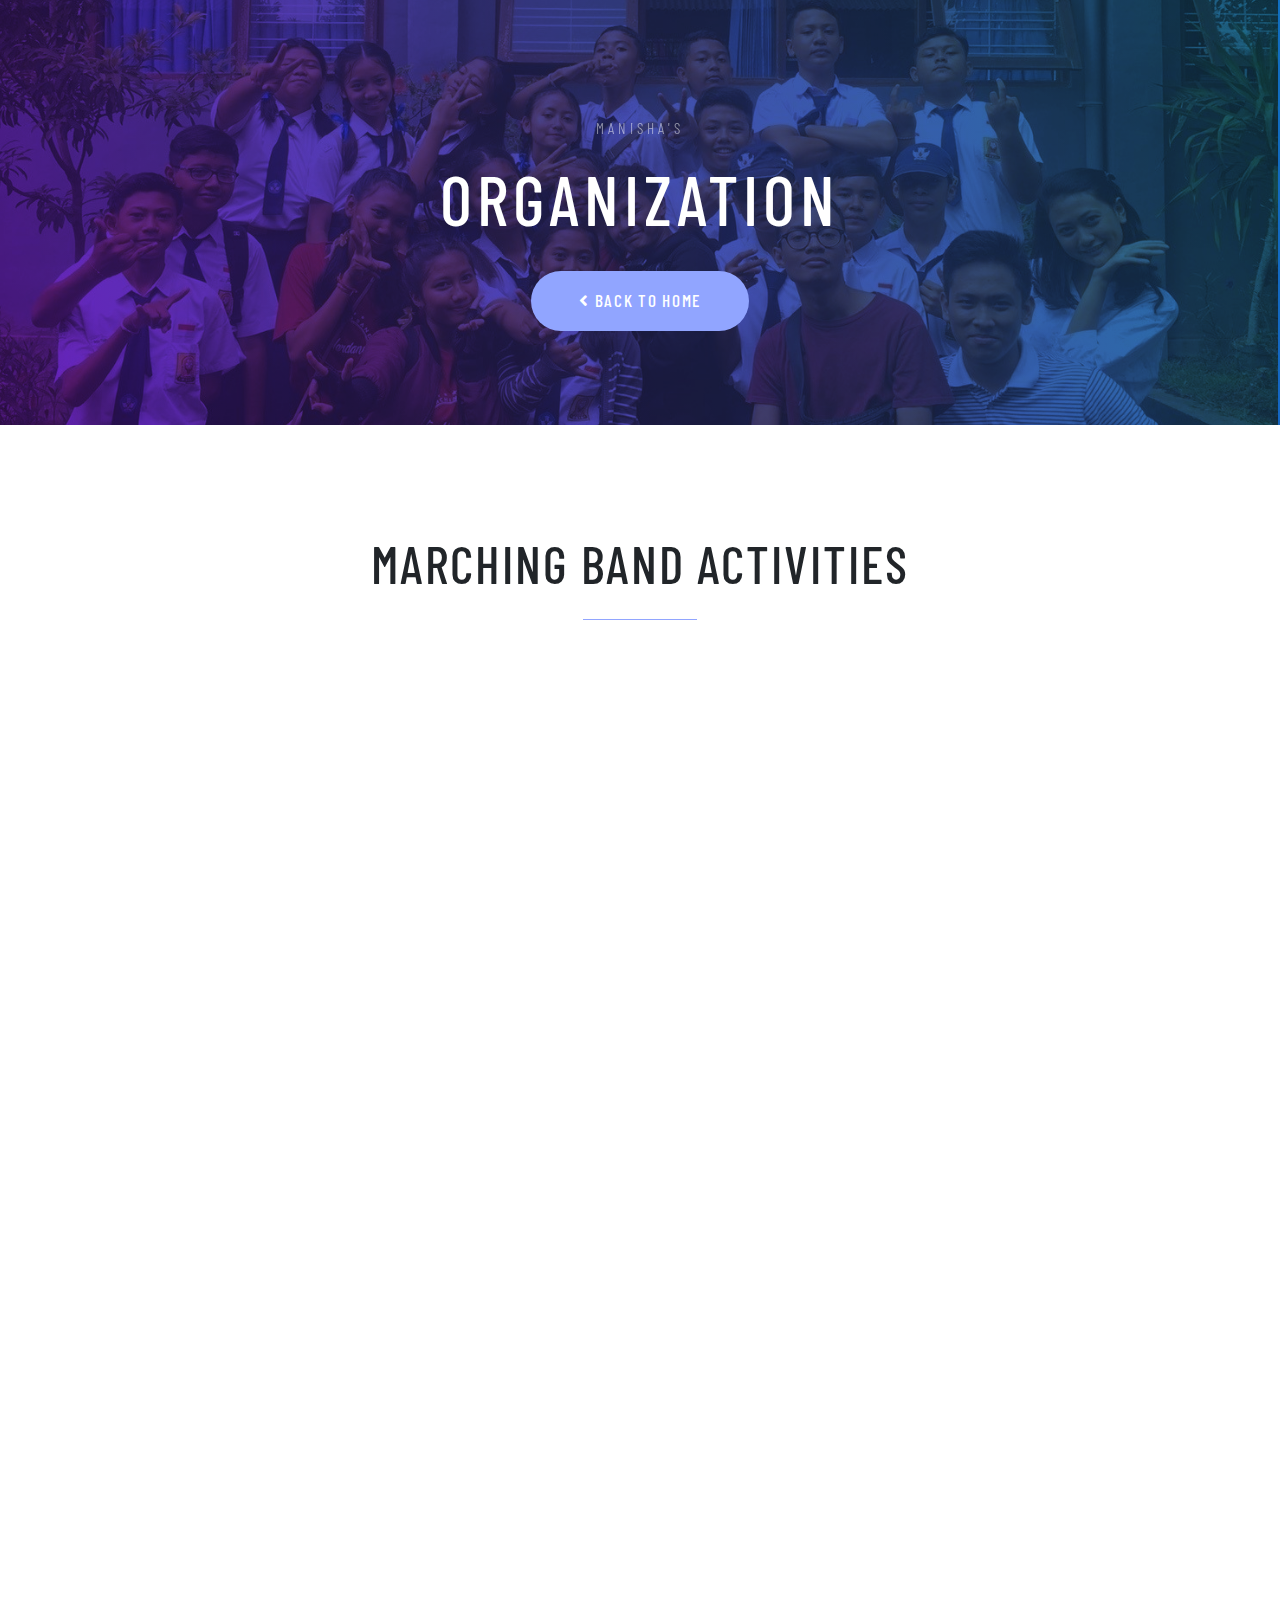
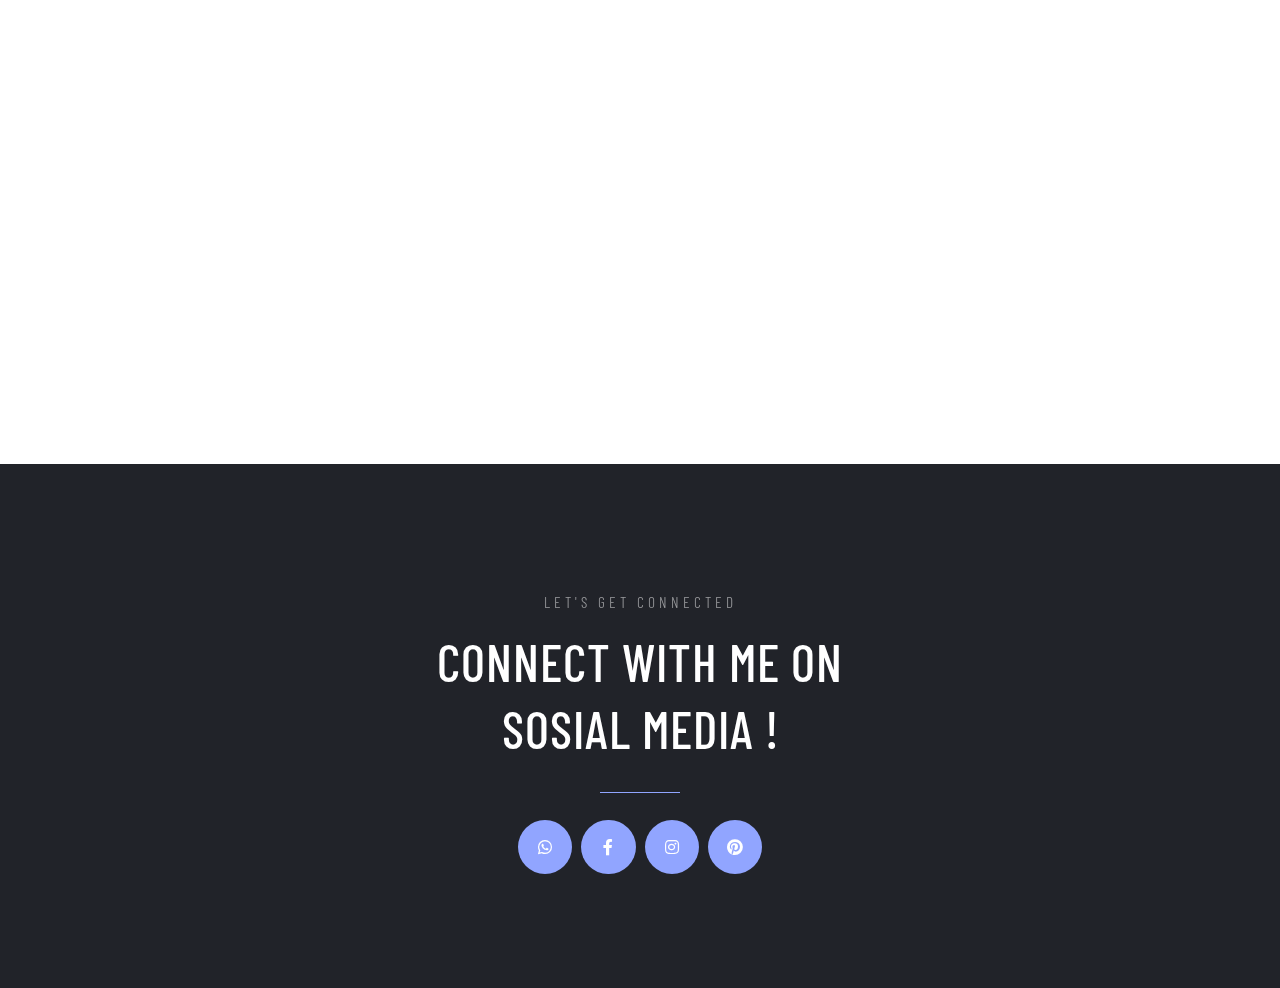
==== my-organization/index.html @ 82856ee8 "website" ====
<!DOCTYPE html>
<html lang="en-US">
<head>
	<meta charset="UTF-8">
			<title>My Organization &#8211; MC Website</title>
		<meta name="viewport" content="width=device-width, initial-scale=1">
<meta name="robots" content="max-image-preview:large">
<title>My Organization &#8211; MC Website</title>
<link rel="alternate" type="application/rss+xml" title="MC Website &raquo; Feed" href="https://ichamanisha.github.io/website/feed/">
<link rel="alternate" type="application/rss+xml" title="MC Website &raquo; Comments Feed" href="https://ichamanisha.github.io/website/comments/feed/">
<script>
window._wpemojiSettings = {"baseUrl":"https:\/\/s.w.org\/images\/core\/emoji\/14.0.0\/72x72\/","ext":".png","svgUrl":"https:\/\/s.w.org\/images\/core\/emoji\/14.0.0\/svg\/","svgExt":".svg","source":{"concatemoji":"https:\/\/ichamanisha.github.io\/website\/wp-includes\/js\/wp-emoji-release.min.js?ver=6.1.1"}};
/*! This file is auto-generated */
!function(e,a,t){var n,r,o,i=a.createElement("canvas"),p=i.getContext&&i.getContext("2d");function s(e,t){var a=String.fromCharCode,e=(p.clearRect(0,0,i.width,i.height),p.fillText(a.apply(this,e),0,0),i.toDataURL());return p.clearRect(0,0,i.width,i.height),p.fillText(a.apply(this,t),0,0),e===i.toDataURL()}function c(e){var t=a.createElement("script");t.src=e,t.defer=t.type="text/javascript",a.getElementsByTagName("head")[0].appendChild(t)}for(o=Array("flag","emoji"),t.supports={everything:!0,everythingExceptFlag:!0},r=0;r<o.length;r++)t.supports[o[r]]=function(e){if(p&&p.fillText)switch(p.textBaseline="top",p.font="600 32px Arial",e){case"flag":return s([127987,65039,8205,9895,65039],[127987,65039,8203,9895,65039])?!1:!s([55356,56826,55356,56819],[55356,56826,8203,55356,56819])&&!s([55356,57332,56128,56423,56128,56418,56128,56421,56128,56430,56128,56423,56128,56447],[55356,57332,8203,56128,56423,8203,56128,56418,8203,56128,56421,8203,56128,56430,8203,56128,56423,8203,56128,56447]);case"emoji":return!s([129777,127995,8205,129778,127999],[129777,127995,8203,129778,127999])}return!1}(o[r]),t.supports.everything=t.supports.everything&&t.supports[o[r]],"flag"!==o[r]&&(t.supports.everythingExceptFlag=t.supports.everythingExceptFlag&&t.supports[o[r]]);t.supports.everythingExceptFlag=t.supports.everythingExceptFlag&&!t.supports.flag,t.DOMReady=!1,t.readyCallback=function(){t.DOMReady=!0},t.supports.everything||(n=function(){t.readyCallback()},a.addEventListener?(a.addEventListener("DOMContentLoaded",n,!1),e.addEventListener("load",n,!1)):(e.attachEvent("onload",n),a.attachEvent("onreadystatechange",function(){"complete"===a.readyState&&t.readyCallback()})),(e=t.source||{}).concatemoji?c(e.concatemoji):e.wpemoji&&e.twemoji&&(c(e.twemoji),c(e.wpemoji)))}(window,document,window._wpemojiSettings);
</script>
<style>img.wp-smiley,
img.emoji {
	display: inline !important;
	border: none !important;
	box-shadow: none !important;
	height: 1em !important;
	width: 1em !important;
	margin: 0 0.07em !important;
	vertical-align: -0.1em !important;
	background: none !important;
	padding: 0 !important;
}</style>
	<style id="wp-block-library-inline-css">:root{--wp-admin-theme-color:#007cba;--wp-admin-theme-color--rgb:0,124,186;--wp-admin-theme-color-darker-10:#006ba1;--wp-admin-theme-color-darker-10--rgb:0,107,161;--wp-admin-theme-color-darker-20:#005a87;--wp-admin-theme-color-darker-20--rgb:0,90,135;--wp-admin-border-width-focus:2px}@media (-webkit-min-device-pixel-ratio:2),(min-resolution:192dpi){:root{--wp-admin-border-width-focus:1.5px}}.wp-element-button{cursor:pointer}:root{--wp--preset--font-size--normal:16px;--wp--preset--font-size--huge:42px}:root .has-very-light-gray-background-color{background-color:#eee}:root .has-very-dark-gray-background-color{background-color:#313131}:root .has-very-light-gray-color{color:#eee}:root .has-very-dark-gray-color{color:#313131}:root .has-vivid-green-cyan-to-vivid-cyan-blue-gradient-background{background:linear-gradient(135deg,#00d084,#0693e3)}:root .has-purple-crush-gradient-background{background:linear-gradient(135deg,#34e2e4,#4721fb 50%,#ab1dfe)}:root .has-hazy-dawn-gradient-background{background:linear-gradient(135deg,#faaca8,#dad0ec)}:root .has-subdued-olive-gradient-background{background:linear-gradient(135deg,#fafae1,#67a671)}:root .has-atomic-cream-gradient-background{background:linear-gradient(135deg,#fdd79a,#004a59)}:root .has-nightshade-gradient-background{background:linear-gradient(135deg,#330968,#31cdcf)}:root .has-midnight-gradient-background{background:linear-gradient(135deg,#020381,#2874fc)}.has-regular-font-size{font-size:1em}.has-larger-font-size{font-size:2.625em}.has-normal-font-size{font-size:var(--wp--preset--font-size--normal)}.has-huge-font-size{font-size:var(--wp--preset--font-size--huge)}.has-text-align-center{text-align:center}.has-text-align-left{text-align:left}.has-text-align-right{text-align:right}#end-resizable-editor-section{display:none}.aligncenter{clear:both}.items-justified-left{justify-content:flex-start}.items-justified-center{justify-content:center}.items-justified-right{justify-content:flex-end}.items-justified-space-between{justify-content:space-between}.screen-reader-text{border:0;clip:rect(1px,1px,1px,1px);clip-path:inset(50%);height:1px;margin:-1px;overflow:hidden;padding:0;position:absolute;width:1px;word-wrap:normal!important}.screen-reader-text:focus{background-color:#ddd;clip:auto!important;clip-path:none;color:#444;display:block;font-size:1em;height:auto;left:5px;line-height:normal;padding:15px 23px 14px;text-decoration:none;top:5px;width:auto;z-index:100000}html :where(.has-border-color){border-style:solid}html :where([style*=border-top-color]){border-top-style:solid}html :where([style*=border-right-color]){border-right-style:solid}html :where([style*=border-bottom-color]){border-bottom-style:solid}html :where([style*=border-left-color]){border-left-style:solid}html :where([style*=border-width]){border-style:solid}html :where([style*=border-top-width]){border-top-style:solid}html :where([style*=border-right-width]){border-right-style:solid}html :where([style*=border-bottom-width]){border-bottom-style:solid}html :where([style*=border-left-width]){border-left-style:solid}html :where(img[class*=wp-image-]){height:auto;max-width:100%}figure{margin:0 0 1em}</style>
<style id="global-styles-inline-css">body{--wp--preset--color--black: #000000;--wp--preset--color--cyan-bluish-gray: #abb8c3;--wp--preset--color--white: #ffffff;--wp--preset--color--pale-pink: #f78da7;--wp--preset--color--vivid-red: #cf2e2e;--wp--preset--color--luminous-vivid-orange: #ff6900;--wp--preset--color--luminous-vivid-amber: #fcb900;--wp--preset--color--light-green-cyan: #7bdcb5;--wp--preset--color--vivid-green-cyan: #00d084;--wp--preset--color--pale-cyan-blue: #8ed1fc;--wp--preset--color--vivid-cyan-blue: #0693e3;--wp--preset--color--vivid-purple: #9b51e0;--wp--preset--color--base: #ffffff;--wp--preset--color--contrast: #000000;--wp--preset--color--primary: #9DFF20;--wp--preset--color--secondary: #345C00;--wp--preset--color--tertiary: #F6F6F6;--wp--preset--gradient--vivid-cyan-blue-to-vivid-purple: linear-gradient(135deg,rgba(6,147,227,1) 0%,rgb(155,81,224) 100%);--wp--preset--gradient--light-green-cyan-to-vivid-green-cyan: linear-gradient(135deg,rgb(122,220,180) 0%,rgb(0,208,130) 100%);--wp--preset--gradient--luminous-vivid-amber-to-luminous-vivid-orange: linear-gradient(135deg,rgba(252,185,0,1) 0%,rgba(255,105,0,1) 100%);--wp--preset--gradient--luminous-vivid-orange-to-vivid-red: linear-gradient(135deg,rgba(255,105,0,1) 0%,rgb(207,46,46) 100%);--wp--preset--gradient--very-light-gray-to-cyan-bluish-gray: linear-gradient(135deg,rgb(238,238,238) 0%,rgb(169,184,195) 100%);--wp--preset--gradient--cool-to-warm-spectrum: linear-gradient(135deg,rgb(74,234,220) 0%,rgb(151,120,209) 20%,rgb(207,42,186) 40%,rgb(238,44,130) 60%,rgb(251,105,98) 80%,rgb(254,248,76) 100%);--wp--preset--gradient--blush-light-purple: linear-gradient(135deg,rgb(255,206,236) 0%,rgb(152,150,240) 100%);--wp--preset--gradient--blush-bordeaux: linear-gradient(135deg,rgb(254,205,165) 0%,rgb(254,45,45) 50%,rgb(107,0,62) 100%);--wp--preset--gradient--luminous-dusk: linear-gradient(135deg,rgb(255,203,112) 0%,rgb(199,81,192) 50%,rgb(65,88,208) 100%);--wp--preset--gradient--pale-ocean: linear-gradient(135deg,rgb(255,245,203) 0%,rgb(182,227,212) 50%,rgb(51,167,181) 100%);--wp--preset--gradient--electric-grass: linear-gradient(135deg,rgb(202,248,128) 0%,rgb(113,206,126) 100%);--wp--preset--gradient--midnight: linear-gradient(135deg,rgb(2,3,129) 0%,rgb(40,116,252) 100%);--wp--preset--duotone--dark-grayscale: url('#wp-duotone-dark-grayscale');--wp--preset--duotone--grayscale: url('#wp-duotone-grayscale');--wp--preset--duotone--purple-yellow: url('#wp-duotone-purple-yellow');--wp--preset--duotone--blue-red: url('#wp-duotone-blue-red');--wp--preset--duotone--midnight: url('#wp-duotone-midnight');--wp--preset--duotone--magenta-yellow: url('#wp-duotone-magenta-yellow');--wp--preset--duotone--purple-green: url('#wp-duotone-purple-green');--wp--preset--duotone--blue-orange: url('#wp-duotone-blue-orange');--wp--preset--font-size--small: clamp(0.875rem, 0.875rem + ((1vw - 0.48rem) * 0.24), 1rem);--wp--preset--font-size--medium: clamp(1rem, 1rem + ((1vw - 0.48rem) * 0.24), 1.125rem);--wp--preset--font-size--large: clamp(1.75rem, 1.75rem + ((1vw - 0.48rem) * 0.24), 1.875rem);--wp--preset--font-size--x-large: 2.25rem;--wp--preset--font-size--xx-large: clamp(4rem, 4rem + ((1vw - 0.48rem) * 11.538), 10rem);--wp--preset--font-family--dm-sans: "DM Sans", sans-serif;--wp--preset--font-family--ibm-plex-mono: 'IBM Plex Mono', monospace;--wp--preset--font-family--inter: "Inter", sans-serif;--wp--preset--font-family--system-font: -apple-system,BlinkMacSystemFont,"Segoe UI",Roboto,Oxygen-Sans,Ubuntu,Cantarell,"Helvetica Neue",sans-serif;--wp--preset--font-family--source-serif-pro: "Source Serif Pro", serif;--wp--preset--spacing--30: clamp(1.5rem, 5vw, 2rem);--wp--preset--spacing--40: clamp(1.8rem, 1.8rem + ((1vw - 0.48rem) * 2.885), 3rem);--wp--preset--spacing--50: clamp(2.5rem, 8vw, 4.5rem);--wp--preset--spacing--60: clamp(3.75rem, 10vw, 7rem);--wp--preset--spacing--70: clamp(5rem, 5.25rem + ((1vw - 0.48rem) * 9.096), 8rem);--wp--preset--spacing--80: clamp(7rem, 14vw, 11rem);}body { margin: 0;--wp--style--global--content-size: 650px;--wp--style--global--wide-size: 1200px; }.wp-site-blocks { padding-top: var(--wp--style--root--padding-top); padding-bottom: var(--wp--style--root--padding-bottom); }.has-global-padding { padding-right: var(--wp--style--root--padding-right); padding-left: var(--wp--style--root--padding-left); }.has-global-padding :where(.has-global-padding) { padding-right: 0; padding-left: 0; }.has-global-padding > .alignfull { margin-right: calc(var(--wp--style--root--padding-right) * -1); margin-left: calc(var(--wp--style--root--padding-left) * -1); }.has-global-padding :where(.has-global-padding) > .alignfull { margin-right: 0; margin-left: 0; }.has-global-padding > .alignfull:where(:not(.has-global-padding)) > :where([class*="wp-block-"]:not(.alignfull):not([class*="__"]),p,h1,h2,h3,h4,h5,h6,ul,ol) { padding-right: var(--wp--style--root--padding-right); padding-left: var(--wp--style--root--padding-left); }.has-global-padding :where(.has-global-padding) > .alignfull:where(:not(.has-global-padding)) > :where([class*="wp-block-"]:not(.alignfull):not([class*="__"]),p,h1,h2,h3,h4,h5,h6,ul,ol) { padding-right: 0; padding-left: 0; }.wp-site-blocks > .alignleft { float: left; margin-right: 2em; }.wp-site-blocks > .alignright { float: right; margin-left: 2em; }.wp-site-blocks > .aligncenter { justify-content: center; margin-left: auto; margin-right: auto; }.wp-site-blocks > * { margin-block-start: 0; margin-block-end: 0; }.wp-site-blocks > * + * { margin-block-start: 1.5rem; }body { --wp--style--block-gap: 1.5rem; }body .is-layout-flow > *{margin-block-start: 0;margin-block-end: 0;}body .is-layout-flow > * + *{margin-block-start: 1.5rem;margin-block-end: 0;}body .is-layout-constrained > *{margin-block-start: 0;margin-block-end: 0;}body .is-layout-constrained > * + *{margin-block-start: 1.5rem;margin-block-end: 0;}body .is-layout-flex{gap: 1.5rem;}body .is-layout-flow > .alignleft{float: left;margin-inline-start: 0;margin-inline-end: 2em;}body .is-layout-flow > .alignright{float: right;margin-inline-start: 2em;margin-inline-end: 0;}body .is-layout-flow > .aligncenter{margin-left: auto !important;margin-right: auto !important;}body .is-layout-constrained > .alignleft{float: left;margin-inline-start: 0;margin-inline-end: 2em;}body .is-layout-constrained > .alignright{float: right;margin-inline-start: 2em;margin-inline-end: 0;}body .is-layout-constrained > .aligncenter{margin-left: auto !important;margin-right: auto !important;}body .is-layout-constrained > :where(:not(.alignleft):not(.alignright):not(.alignfull)){max-width: var(--wp--style--global--content-size);margin-left: auto !important;margin-right: auto !important;}body .is-layout-constrained > .alignwide{max-width: var(--wp--style--global--wide-size);}body .is-layout-flex{display: flex;}body .is-layout-flex{flex-wrap: wrap;align-items: center;}body .is-layout-flex > *{margin: 0;}body{background-color: var(--wp--preset--color--base);color: var(--wp--preset--color--contrast);font-family: var(--wp--preset--font-family--system-font);font-size: var(--wp--preset--font-size--medium);line-height: 1.6;--wp--style--root--padding-top: var(--wp--preset--spacing--40);--wp--style--root--padding-right: var(--wp--preset--spacing--30);--wp--style--root--padding-bottom: var(--wp--preset--spacing--40);--wp--style--root--padding-left: var(--wp--preset--spacing--30);}a:where(:not(.wp-element-button)){color: var(--wp--preset--color--contrast);text-decoration: underline;}a:where(:not(.wp-element-button)):hover{text-decoration: none;}a:where(:not(.wp-element-button)):focus{text-decoration: underline dashed;}a:where(:not(.wp-element-button)):active{color: var(--wp--preset--color--secondary);text-decoration: none;}h1, h2, h3, h4, h5, h6{font-weight: 400;line-height: 1.4;}h1{font-size: clamp(2.719rem, 2.719rem + ((1vw - 0.48rem) * 1.742), 3.625rem);line-height: 1.2;}h2{font-size: clamp(2.625rem, calc(2.625rem + ((1vw - 0.48rem) * 8.4135)), 3.25rem);line-height: 1.2;}h3{font-size: var(--wp--preset--font-size--x-large);}h4{font-size: var(--wp--preset--font-size--large);}h5{font-size: var(--wp--preset--font-size--medium);font-weight: 700;text-transform: uppercase;}h6{font-size: var(--wp--preset--font-size--medium);text-transform: uppercase;}.wp-element-button, .wp-block-button__link{background-color: var(--wp--preset--color--primary);border-radius: 0;border-width: 0;color: var(--wp--preset--color--contrast);font-family: inherit;font-size: inherit;line-height: inherit;padding: calc(0.667em + 2px) calc(1.333em + 2px);text-decoration: none;}.wp-element-button:visited, .wp-block-button__link:visited{color: var(--wp--preset--color--contrast);}.wp-element-button:hover, .wp-block-button__link:hover{background-color: var(--wp--preset--color--contrast);color: var(--wp--preset--color--base);}.wp-element-button:focus, .wp-block-button__link:focus{background-color: var(--wp--preset--color--contrast);color: var(--wp--preset--color--base);}.wp-element-button:active, .wp-block-button__link:active{background-color: var(--wp--preset--color--secondary);color: var(--wp--preset--color--base);}.has-black-color{color: var(--wp--preset--color--black) !important;}.has-cyan-bluish-gray-color{color: var(--wp--preset--color--cyan-bluish-gray) !important;}.has-white-color{color: var(--wp--preset--color--white) !important;}.has-pale-pink-color{color: var(--wp--preset--color--pale-pink) !important;}.has-vivid-red-color{color: var(--wp--preset--color--vivid-red) !important;}.has-luminous-vivid-orange-color{color: var(--wp--preset--color--luminous-vivid-orange) !important;}.has-luminous-vivid-amber-color{color: var(--wp--preset--color--luminous-vivid-amber) !important;}.has-light-green-cyan-color{color: var(--wp--preset--color--light-green-cyan) !important;}.has-vivid-green-cyan-color{color: var(--wp--preset--color--vivid-green-cyan) !important;}.has-pale-cyan-blue-color{color: var(--wp--preset--color--pale-cyan-blue) !important;}.has-vivid-cyan-blue-color{color: var(--wp--preset--color--vivid-cyan-blue) !important;}.has-vivid-purple-color{color: var(--wp--preset--color--vivid-purple) !important;}.has-base-color{color: var(--wp--preset--color--base) !important;}.has-contrast-color{color: var(--wp--preset--color--contrast) !important;}.has-primary-color{color: var(--wp--preset--color--primary) !important;}.has-secondary-color{color: var(--wp--preset--color--secondary) !important;}.has-tertiary-color{color: var(--wp--preset--color--tertiary) !important;}.has-black-background-color{background-color: var(--wp--preset--color--black) !important;}.has-cyan-bluish-gray-background-color{background-color: var(--wp--preset--color--cyan-bluish-gray) !important;}.has-white-background-color{background-color: var(--wp--preset--color--white) !important;}.has-pale-pink-background-color{background-color: var(--wp--preset--color--pale-pink) !important;}.has-vivid-red-background-color{background-color: var(--wp--preset--color--vivid-red) !important;}.has-luminous-vivid-orange-background-color{background-color: var(--wp--preset--color--luminous-vivid-orange) !important;}.has-luminous-vivid-amber-background-color{background-color: var(--wp--preset--color--luminous-vivid-amber) !important;}.has-light-green-cyan-background-color{background-color: var(--wp--preset--color--light-green-cyan) !important;}.has-vivid-green-cyan-background-color{background-color: var(--wp--preset--color--vivid-green-cyan) !important;}.has-pale-cyan-blue-background-color{background-color: var(--wp--preset--color--pale-cyan-blue) !important;}.has-vivid-cyan-blue-background-color{background-color: var(--wp--preset--color--vivid-cyan-blue) !important;}.has-vivid-purple-background-color{background-color: var(--wp--preset--color--vivid-purple) !important;}.has-base-background-color{background-color: var(--wp--preset--color--base) !important;}.has-contrast-background-color{background-color: var(--wp--preset--color--contrast) !important;}.has-primary-background-color{background-color: var(--wp--preset--color--primary) !important;}.has-secondary-background-color{background-color: var(--wp--preset--color--secondary) !important;}.has-tertiary-background-color{background-color: var(--wp--preset--color--tertiary) !important;}.has-black-border-color{border-color: var(--wp--preset--color--black) !important;}.has-cyan-bluish-gray-border-color{border-color: var(--wp--preset--color--cyan-bluish-gray) !important;}.has-white-border-color{border-color: var(--wp--preset--color--white) !important;}.has-pale-pink-border-color{border-color: var(--wp--preset--color--pale-pink) !important;}.has-vivid-red-border-color{border-color: var(--wp--preset--color--vivid-red) !important;}.has-luminous-vivid-orange-border-color{border-color: var(--wp--preset--color--luminous-vivid-orange) !important;}.has-luminous-vivid-amber-border-color{border-color: var(--wp--preset--color--luminous-vivid-amber) !important;}.has-light-green-cyan-border-color{border-color: var(--wp--preset--color--light-green-cyan) !important;}.has-vivid-green-cyan-border-color{border-color: var(--wp--preset--color--vivid-green-cyan) !important;}.has-pale-cyan-blue-border-color{border-color: var(--wp--preset--color--pale-cyan-blue) !important;}.has-vivid-cyan-blue-border-color{border-color: var(--wp--preset--color--vivid-cyan-blue) !important;}.has-vivid-purple-border-color{border-color: var(--wp--preset--color--vivid-purple) !important;}.has-base-border-color{border-color: var(--wp--preset--color--base) !important;}.has-contrast-border-color{border-color: var(--wp--preset--color--contrast) !important;}.has-primary-border-color{border-color: var(--wp--preset--color--primary) !important;}.has-secondary-border-color{border-color: var(--wp--preset--color--secondary) !important;}.has-tertiary-border-color{border-color: var(--wp--preset--color--tertiary) !important;}.has-vivid-cyan-blue-to-vivid-purple-gradient-background{background: var(--wp--preset--gradient--vivid-cyan-blue-to-vivid-purple) !important;}.has-light-green-cyan-to-vivid-green-cyan-gradient-background{background: var(--wp--preset--gradient--light-green-cyan-to-vivid-green-cyan) !important;}.has-luminous-vivid-amber-to-luminous-vivid-orange-gradient-background{background: var(--wp--preset--gradient--luminous-vivid-amber-to-luminous-vivid-orange) !important;}.has-luminous-vivid-orange-to-vivid-red-gradient-background{background: var(--wp--preset--gradient--luminous-vivid-orange-to-vivid-red) !important;}.has-very-light-gray-to-cyan-bluish-gray-gradient-background{background: var(--wp--preset--gradient--very-light-gray-to-cyan-bluish-gray) !important;}.has-cool-to-warm-spectrum-gradient-background{background: var(--wp--preset--gradient--cool-to-warm-spectrum) !important;}.has-blush-light-purple-gradient-background{background: var(--wp--preset--gradient--blush-light-purple) !important;}.has-blush-bordeaux-gradient-background{background: var(--wp--preset--gradient--blush-bordeaux) !important;}.has-luminous-dusk-gradient-background{background: var(--wp--preset--gradient--luminous-dusk) !important;}.has-pale-ocean-gradient-background{background: var(--wp--preset--gradient--pale-ocean) !important;}.has-electric-grass-gradient-background{background: var(--wp--preset--gradient--electric-grass) !important;}.has-midnight-gradient-background{background: var(--wp--preset--gradient--midnight) !important;}.has-small-font-size{font-size: var(--wp--preset--font-size--small) !important;}.has-medium-font-size{font-size: var(--wp--preset--font-size--medium) !important;}.has-large-font-size{font-size: var(--wp--preset--font-size--large) !important;}.has-x-large-font-size{font-size: var(--wp--preset--font-size--x-large) !important;}.has-xx-large-font-size{font-size: var(--wp--preset--font-size--xx-large) !important;}.has-dm-sans-font-family{font-family: var(--wp--preset--font-family--dm-sans) !important;}.has-ibm-plex-mono-font-family{font-family: var(--wp--preset--font-family--ibm-plex-mono) !important;}.has-inter-font-family{font-family: var(--wp--preset--font-family--inter) !important;}.has-system-font-font-family{font-family: var(--wp--preset--font-family--system-font) !important;}.has-source-serif-pro-font-family{font-family: var(--wp--preset--font-family--source-serif-pro) !important;}</style>
<style id="wp-webfonts-inline-css">@font-face{font-family:"DM Sans";font-style:normal;font-weight:400;font-display:fallback;src:local("DM Sans"), url('https://ichamanisha.github.io/website/wp-content/themes/twentytwentythree/assets/fonts/dm-sans/DMSans-Regular.woff2') format('woff2');font-stretch:normal;}@font-face{font-family:"DM Sans";font-style:italic;font-weight:400;font-display:fallback;src:local("DM Sans"), url('https://ichamanisha.github.io/website/wp-content/themes/twentytwentythree/assets/fonts/dm-sans/DMSans-Regular-Italic.woff2') format('woff2');font-stretch:normal;}@font-face{font-family:"DM Sans";font-style:normal;font-weight:700;font-display:fallback;src:local("DM Sans"), url('https://ichamanisha.github.io/website/wp-content/themes/twentytwentythree/assets/fonts/dm-sans/DMSans-Bold.woff2') format('woff2');font-stretch:normal;}@font-face{font-family:"DM Sans";font-style:italic;font-weight:700;font-display:fallback;src:local("DM Sans"), url('https://ichamanisha.github.io/website/wp-content/themes/twentytwentythree/assets/fonts/dm-sans/DMSans-Bold-Italic.woff2') format('woff2');font-stretch:normal;}@font-face{font-family:"IBM Plex Mono";font-style:normal;font-weight:300;font-display:block;src:local("IBM Plex Mono"), url('https://ichamanisha.github.io/website/wp-content/themes/twentytwentythree/assets/fonts/ibm-plex-mono/IBMPlexMono-Light.woff2') format('woff2');font-stretch:normal;}@font-face{font-family:"IBM Plex Mono";font-style:normal;font-weight:400;font-display:block;src:local("IBM Plex Mono"), url('https://ichamanisha.github.io/website/wp-content/themes/twentytwentythree/assets/fonts/ibm-plex-mono/IBMPlexMono-Regular.woff2') format('woff2');font-stretch:normal;}@font-face{font-family:"IBM Plex Mono";font-style:italic;font-weight:400;font-display:block;src:local("IBM Plex Mono"), url('https://ichamanisha.github.io/website/wp-content/themes/twentytwentythree/assets/fonts/ibm-plex-mono/IBMPlexMono-Italic.woff2') format('woff2');font-stretch:normal;}@font-face{font-family:"IBM Plex Mono";font-style:normal;font-weight:700;font-display:block;src:local("IBM Plex Mono"), url('https://ichamanisha.github.io/website/wp-content/themes/twentytwentythree/assets/fonts/ibm-plex-mono/IBMPlexMono-Bold.woff2') format('woff2');font-stretch:normal;}@font-face{font-family:Inter;font-style:normal;font-weight:200 900;font-display:fallback;src:local(Inter), url('https://ichamanisha.github.io/website/wp-content/themes/twentytwentythree/assets/fonts/inter/Inter-VariableFont_slnt,wght.ttf') format('truetype');font-stretch:normal;}@font-face{font-family:"Source Serif Pro";font-style:normal;font-weight:200 900;font-display:fallback;src:local("Source Serif Pro"), url('https://ichamanisha.github.io/website/wp-content/themes/twentytwentythree/assets/fonts/source-serif-pro/SourceSerif4Variable-Roman.ttf.woff2') format('woff2');font-stretch:normal;}@font-face{font-family:"Source Serif Pro";font-style:italic;font-weight:200 900;font-display:fallback;src:local("Source Serif Pro"), url('https://ichamanisha.github.io/website/wp-content/themes/twentytwentythree/assets/fonts/source-serif-pro/SourceSerif4Variable-Italic.ttf.woff2') format('woff2');font-stretch:normal;}</style>
<link rel="stylesheet" id="elementor-icons-ekiticons-css" href="https://ichamanisha.github.io/website/wp-content/plugins/elementskit-lite/modules/elementskit-icon-pack/assets/css/ekiticons.css?ver=2.8.5" media="all">
<link rel="stylesheet" id="elementor-icons-css" href="https://ichamanisha.github.io/website/wp-content/plugins/elementor/assets/lib/eicons/css/elementor-icons.min.css?ver=5.16.0" media="all">
<link rel="stylesheet" id="elementor-frontend-css" href="https://ichamanisha.github.io/website/wp-content/plugins/elementor/assets/css/frontend-lite.min.css?ver=3.9.1" media="all">
<link rel="stylesheet" id="elementor-post-8-css" href="https://ichamanisha.github.io/website/wp-content/uploads/elementor/css/post-8.css?ver=1678159845" media="all">
<link rel="stylesheet" id="elementor-pro-css" href="https://ichamanisha.github.io/website/wp-content/plugins/elementor-pro/assets/css/frontend-lite.min.css?ver=3.7.3" media="all">
<link rel="stylesheet" id="elementor-global-css" href="https://ichamanisha.github.io/website/wp-content/uploads/elementor/css/global.css?ver=1678161214" media="all">
<link rel="stylesheet" id="elementor-post-591-css" href="https://ichamanisha.github.io/website/wp-content/uploads/elementor/css/post-591.css?ver=1678451354" media="all">
<link rel="stylesheet" id="ekit-widget-styles-css" href="https://ichamanisha.github.io/website/wp-content/plugins/elementskit-lite/widgets/init/assets/css/widget-styles.css?ver=2.8.5" media="all">
<link rel="stylesheet" id="ekit-responsive-css" href="https://ichamanisha.github.io/website/wp-content/plugins/elementskit-lite/widgets/init/assets/css/responsive.css?ver=2.8.5" media="all">
<link rel="stylesheet" id="google-fonts-1-css" href="https://fonts.googleapis.com/css?family=Roboto%3A100%2C100italic%2C200%2C200italic%2C300%2C300italic%2C400%2C400italic%2C500%2C500italic%2C600%2C600italic%2C700%2C700italic%2C800%2C800italic%2C900%2C900italic%7CRoboto+Slab%3A100%2C100italic%2C200%2C200italic%2C300%2C300italic%2C400%2C400italic%2C500%2C500italic%2C600%2C600italic%2C700%2C700italic%2C800%2C800italic%2C900%2C900italic%7CBarlow+Condensed%3A100%2C100italic%2C200%2C200italic%2C300%2C300italic%2C400%2C400italic%2C500%2C500italic%2C600%2C600italic%2C700%2C700italic%2C800%2C800italic%2C900%2C900italic&#038;display=swap&#038;ver=6.1.1" media="all">
<link rel="stylesheet" id="elementor-icons-shared-0-css" href="https://ichamanisha.github.io/website/wp-content/plugins/elementor/assets/lib/font-awesome/css/fontawesome.min.css?ver=5.15.3" media="all">
<link rel="stylesheet" id="elementor-icons-fa-solid-css" href="https://ichamanisha.github.io/website/wp-content/plugins/elementor/assets/lib/font-awesome/css/solid.min.css?ver=5.15.3" media="all">
<link rel="stylesheet" id="elementor-icons-fa-brands-css" href="https://ichamanisha.github.io/website/wp-content/plugins/elementor/assets/lib/font-awesome/css/brands.min.css?ver=5.15.3" media="all">
<link rel="preconnect" href="https://fonts.gstatic.com/" crossorigin>
<script src="https://ichamanisha.github.io/website/wp-includes/js/jquery/jquery.min.js?ver=3.6.1" id="jquery-core-js"></script>
<script src="https://ichamanisha.github.io/website/wp-includes/js/jquery/jquery-migrate.min.js?ver=3.3.2" id="jquery-migrate-js"></script>
<link rel="https://api.w.org/" href="https://ichamanisha.github.io/website/wp-json/">
<link rel="alternate" type="application/json" href="https://ichamanisha.github.io/website/wp-json/wp/v2/pages/591">
<link rel="EditURI" type="application/rsd+xml" title="RSD" href="https://ichamanisha.github.io/website/xmlrpc.php?rsd">
<link rel="wlwmanifest" type="application/wlwmanifest+xml" href="https://ichamanisha.github.io/website/wp-includes/wlwmanifest.xml">
<meta name="generator" content="WordPress 6.1.1">
<link rel="canonical" href="https://ichamanisha.github.io/website/my-organization/">
<link rel="shortlink" href="https://ichamanisha.github.io/website/?p=591">
<link rel="alternate" type="application/json+oembed" href="https://ichamanisha.github.io/website/wp-json/oembed/1.0/embed?url=https%3A%2F%2Fichamanisha.github.io%2Fwebsite%2Fmy-organization%2F">
<link rel="alternate" type="text/xml+oembed" href="https://ichamanisha.github.io/website/wp-json/oembed/1.0/embed?url=https%3A%2F%2Fichamanisha.github.io%2Fwebsite%2Fmy-organization%2F#038;format=xml">
	<meta name="viewport" content="width=device-width, initial-scale=1.0, viewport-fit=cover">
</head>
<body class="page-template page-template-elementor_canvas page page-id-591 wp-embed-responsive elementor-default elementor-template-canvas elementor-kit-8 elementor-page elementor-page-591">
	<svg xmlns="http://www.w3.org/2000/svg" viewbox="0 0 0 0" width="0" height="0" focusable="false" role="none" style="visibility: hidden; position: absolute; left: -9999px; overflow: hidden;"><defs><filter id="wp-duotone-dark-grayscale"><fecolormatrix color-interpolation-filters="sRGB" type="matrix" values=" .299 .587 .114 0 0 .299 .587 .114 0 0 .299 .587 .114 0 0 .299 .587 .114 0 0 "></fecolormatrix><fecomponenttransfer color-interpolation-filters="sRGB"><fefuncr type="table" tablevalues="0 0.49803921568627"></fefuncr><fefuncg type="table" tablevalues="0 0.49803921568627"></fefuncg><fefuncb type="table" tablevalues="0 0.49803921568627"></fefuncb><fefunca type="table" tablevalues="1 1"></fefunca></fecomponenttransfer><fecomposite in2="SourceGraphic" operator="in"></fecomposite></filter></defs></svg><svg xmlns="http://www.w3.org/2000/svg" viewbox="0 0 0 0" width="0" height="0" focusable="false" role="none" style="visibility: hidden; position: absolute; left: -9999px; overflow: hidden;"><defs><filter id="wp-duotone-grayscale"><fecolormatrix color-interpolation-filters="sRGB" type="matrix" values=" .299 .587 .114 0 0 .299 .587 .114 0 0 .299 .587 .114 0 0 .299 .587 .114 0 0 "></fecolormatrix><fecomponenttransfer color-interpolation-filters="sRGB"><fefuncr type="table" tablevalues="0 1"></fefuncr><fefuncg type="table" tablevalues="0 1"></fefuncg><fefuncb type="table" tablevalues="0 1"></fefuncb><fefunca type="table" tablevalues="1 1"></fefunca></fecomponenttransfer><fecomposite in2="SourceGraphic" operator="in"></fecomposite></filter></defs></svg><svg xmlns="http://www.w3.org/2000/svg" viewbox="0 0 0 0" width="0" height="0" focusable="false" role="none" style="visibility: hidden; position: absolute; left: -9999px; overflow: hidden;"><defs><filter id="wp-duotone-purple-yellow"><fecolormatrix color-interpolation-filters="sRGB" type="matrix" values=" .299 .587 .114 0 0 .299 .587 .114 0 0 .299 .587 .114 0 0 .299 .587 .114 0 0 "></fecolormatrix><fecomponenttransfer color-interpolation-filters="sRGB"><fefuncr type="table" tablevalues="0.54901960784314 0.98823529411765"></fefuncr><fefuncg type="table" tablevalues="0 1"></fefuncg><fefuncb type="table" tablevalues="0.71764705882353 0.25490196078431"></fefuncb><fefunca type="table" tablevalues="1 1"></fefunca></fecomponenttransfer><fecomposite in2="SourceGraphic" operator="in"></fecomposite></filter></defs></svg><svg xmlns="http://www.w3.org/2000/svg" viewbox="0 0 0 0" width="0" height="0" focusable="false" role="none" style="visibility: hidden; position: absolute; left: -9999px; overflow: hidden;"><defs><filter id="wp-duotone-blue-red"><fecolormatrix color-interpolation-filters="sRGB" type="matrix" values=" .299 .587 .114 0 0 .299 .587 .114 0 0 .299 .587 .114 0 0 .299 .587 .114 0 0 "></fecolormatrix><fecomponenttransfer color-interpolation-filters="sRGB"><fefuncr type="table" tablevalues="0 1"></fefuncr><fefuncg type="table" tablevalues="0 0.27843137254902"></fefuncg><fefuncb type="table" tablevalues="0.5921568627451 0.27843137254902"></fefuncb><fefunca type="table" tablevalues="1 1"></fefunca></fecomponenttransfer><fecomposite in2="SourceGraphic" operator="in"></fecomposite></filter></defs></svg><svg xmlns="http://www.w3.org/2000/svg" viewbox="0 0 0 0" width="0" height="0" focusable="false" role="none" style="visibility: hidden; position: absolute; left: -9999px; overflow: hidden;"><defs><filter id="wp-duotone-midnight"><fecolormatrix color-interpolation-filters="sRGB" type="matrix" values=" .299 .587 .114 0 0 .299 .587 .114 0 0 .299 .587 .114 0 0 .299 .587 .114 0 0 "></fecolormatrix><fecomponenttransfer color-interpolation-filters="sRGB"><fefuncr type="table" tablevalues="0 0"></fefuncr><fefuncg type="table" tablevalues="0 0.64705882352941"></fefuncg><fefuncb type="table" tablevalues="0 1"></fefuncb><fefunca type="table" tablevalues="1 1"></fefunca></fecomponenttransfer><fecomposite in2="SourceGraphic" operator="in"></fecomposite></filter></defs></svg><svg xmlns="http://www.w3.org/2000/svg" viewbox="0 0 0 0" width="0" height="0" focusable="false" role="none" style="visibility: hidden; position: absolute; left: -9999px; overflow: hidden;"><defs><filter id="wp-duotone-magenta-yellow"><fecolormatrix color-interpolation-filters="sRGB" type="matrix" values=" .299 .587 .114 0 0 .299 .587 .114 0 0 .299 .587 .114 0 0 .299 .587 .114 0 0 "></fecolormatrix><fecomponenttransfer color-interpolation-filters="sRGB"><fefuncr type="table" tablevalues="0.78039215686275 1"></fefuncr><fefuncg type="table" tablevalues="0 0.94901960784314"></fefuncg><fefuncb type="table" tablevalues="0.35294117647059 0.47058823529412"></fefuncb><fefunca type="table" tablevalues="1 1"></fefunca></fecomponenttransfer><fecomposite in2="SourceGraphic" operator="in"></fecomposite></filter></defs></svg><svg xmlns="http://www.w3.org/2000/svg" viewbox="0 0 0 0" width="0" height="0" focusable="false" role="none" style="visibility: hidden; position: absolute; left: -9999px; overflow: hidden;"><defs><filter id="wp-duotone-purple-green"><fecolormatrix color-interpolation-filters="sRGB" type="matrix" values=" .299 .587 .114 0 0 .299 .587 .114 0 0 .299 .587 .114 0 0 .299 .587 .114 0 0 "></fecolormatrix><fecomponenttransfer color-interpolation-filters="sRGB"><fefuncr type="table" tablevalues="0.65098039215686 0.40392156862745"></fefuncr><fefuncg type="table" tablevalues="0 1"></fefuncg><fefuncb type="table" tablevalues="0.44705882352941 0.4"></fefuncb><fefunca type="table" tablevalues="1 1"></fefunca></fecomponenttransfer><fecomposite in2="SourceGraphic" operator="in"></fecomposite></filter></defs></svg><svg xmlns="http://www.w3.org/2000/svg" viewbox="0 0 0 0" width="0" height="0" focusable="false" role="none" style="visibility: hidden; position: absolute; left: -9999px; overflow: hidden;"><defs><filter id="wp-duotone-blue-orange"><fecolormatrix color-interpolation-filters="sRGB" type="matrix" values=" .299 .587 .114 0 0 .299 .587 .114 0 0 .299 .587 .114 0 0 .299 .587 .114 0 0 "></fecolormatrix><fecomponenttransfer color-interpolation-filters="sRGB"><fefuncr type="table" tablevalues="0.098039215686275 1"></fefuncr><fefuncg type="table" tablevalues="0 0.66274509803922"></fefuncg><fefuncb type="table" tablevalues="0.84705882352941 0.41960784313725"></fefuncb><fefunca type="table" tablevalues="1 1"></fefunca></fecomponenttransfer><fecomposite in2="SourceGraphic" operator="in"></fecomposite></filter></defs></svg>		<div data-elementor-type="wp-page" data-elementor-id="591" class="elementor elementor-591">
									<section class="elementor-section elementor-top-section elementor-element elementor-element-dc8453c elementor-section-height-min-height elementor-section-boxed elementor-section-height-default elementor-section-items-middle" data-id="dc8453c" data-element_type="section" data-settings="{&quot;background_background&quot;:&quot;gradient&quot;}">
							<div class="elementor-background-overlay"></div>
							<div class="elementor-container elementor-column-gap-default">
					<div class="elementor-column elementor-col-100 elementor-top-column elementor-element elementor-element-587f1b9" data-id="587f1b9" data-element_type="column">
			<div class="elementor-widget-wrap elementor-element-populated">
								<div class="elementor-element elementor-element-b026206 elementor-widget elementor-widget-heading" data-id="b026206" data-element_type="widget" data-widget_type="heading.default">
				<div class="elementor-widget-container">
			<style>/*! elementor - v3.9.1 - 14-12-2022 */
.elementor-heading-title{padding:0;margin:0;line-height:1}.elementor-widget-heading .elementor-heading-title[class*=elementor-size-]>a{color:inherit;font-size:inherit;line-height:inherit}.elementor-widget-heading .elementor-heading-title.elementor-size-small{font-size:15px}.elementor-widget-heading .elementor-heading-title.elementor-size-medium{font-size:19px}.elementor-widget-heading .elementor-heading-title.elementor-size-large{font-size:29px}.elementor-widget-heading .elementor-heading-title.elementor-size-xl{font-size:39px}.elementor-widget-heading .elementor-heading-title.elementor-size-xxl{font-size:59px}</style>
<h3 class="elementor-heading-title elementor-size-default">Manisha's</h3>		</div>
				</div>
				<div class="elementor-element elementor-element-5cff6b6 elementor-widget elementor-widget-heading" data-id="5cff6b6" data-element_type="widget" data-widget_type="heading.default">
				<div class="elementor-widget-container">
			<h1 class="elementor-heading-title elementor-size-default">Organization</h1>		</div>
				</div>
				<div class="elementor-element elementor-element-eef6800 elementor-tablet-align-center elementor-align-center elementor-invisible elementor-widget elementor-widget-button" data-id="eef6800" data-element_type="widget" data-settings="{&quot;_animation&quot;:&quot;fadeIn&quot;,&quot;_animation_delay&quot;:400}" data-widget_type="button.default">
				<div class="elementor-widget-container">
					<div class="elementor-button-wrapper">
			<a href="https://ichamanisha.github.io/website/" class="elementor-button-link elementor-button elementor-size-sm elementor-animation-float" role="button">
						<span class="elementor-button-content-wrapper">
							<span class="elementor-button-icon elementor-align-icon-left">
				<i aria-hidden="true" class="fas fa-angle-left"></i>			</span>
						<span class="elementor-button-text">back to home</span>
		</span>
					</a>
		</div>
				</div>
				</div>
					</div>
		</div>
							</div>
		</section>
				<section class="elementor-section elementor-top-section elementor-element elementor-element-1db83ab elementor-section-boxed elementor-section-height-default elementor-section-height-default" data-id="1db83ab" data-element_type="section">
						<div class="elementor-container elementor-column-gap-default">
					<div class="elementor-column elementor-col-100 elementor-top-column elementor-element elementor-element-63a6583" data-id="63a6583" data-element_type="column">
			<div class="elementor-widget-wrap elementor-element-populated">
								<div class="elementor-element elementor-element-cc1c5b6 elementor-widget elementor-widget-heading" data-id="cc1c5b6" data-element_type="widget" data-widget_type="heading.default">
				<div class="elementor-widget-container">
			<h2 class="elementor-heading-title elementor-size-default">Marching Band activities</h2>		</div>
				</div>
				<div class="elementor-element elementor-element-79beaba elementor-widget-divider--view-line elementor-widget elementor-widget-divider" data-id="79beaba" data-element_type="widget" data-widget_type="divider.default">
				<div class="elementor-widget-container">
			<style>/*! elementor - v3.9.1 - 14-12-2022 */
.elementor-widget-divider{--divider-border-style:none;--divider-border-width:1px;--divider-color:#2c2c2c;--divider-icon-size:20px;--divider-element-spacing:10px;--divider-pattern-height:24px;--divider-pattern-size:20px;--divider-pattern-url:none;--divider-pattern-repeat:repeat-x}.elementor-widget-divider .elementor-divider{display:flex}.elementor-widget-divider .elementor-divider__text{font-size:15px;line-height:1;max-width:95%}.elementor-widget-divider .elementor-divider__element{margin:0 var(--divider-element-spacing);flex-shrink:0}.elementor-widget-divider .elementor-icon{font-size:var(--divider-icon-size)}.elementor-widget-divider .elementor-divider-separator{display:flex;margin:0;direction:ltr}.elementor-widget-divider--view-line_icon .elementor-divider-separator,.elementor-widget-divider--view-line_text .elementor-divider-separator{align-items:center}.elementor-widget-divider--view-line_icon .elementor-divider-separator:after,.elementor-widget-divider--view-line_icon .elementor-divider-separator:before,.elementor-widget-divider--view-line_text .elementor-divider-separator:after,.elementor-widget-divider--view-line_text .elementor-divider-separator:before{display:block;content:"";border-bottom:0;flex-grow:1;border-top:var(--divider-border-width) var(--divider-border-style) var(--divider-color)}.elementor-widget-divider--element-align-left .elementor-divider .elementor-divider-separator>.elementor-divider__svg:first-of-type{flex-grow:0;flex-shrink:100}.elementor-widget-divider--element-align-left .elementor-divider-separator:before{content:none}.elementor-widget-divider--element-align-left .elementor-divider__element{margin-left:0}.elementor-widget-divider--element-align-right .elementor-divider .elementor-divider-separator>.elementor-divider__svg:last-of-type{flex-grow:0;flex-shrink:100}.elementor-widget-divider--element-align-right .elementor-divider-separator:after{content:none}.elementor-widget-divider--element-align-right .elementor-divider__element{margin-right:0}.elementor-widget-divider:not(.elementor-widget-divider--view-line_text):not(.elementor-widget-divider--view-line_icon) .elementor-divider-separator{border-top:var(--divider-border-width) var(--divider-border-style) var(--divider-color)}.elementor-widget-divider--separator-type-pattern{--divider-border-style:none}.elementor-widget-divider--separator-type-pattern.elementor-widget-divider--view-line .elementor-divider-separator,.elementor-widget-divider--separator-type-pattern:not(.elementor-widget-divider--view-line) .elementor-divider-separator:after,.elementor-widget-divider--separator-type-pattern:not(.elementor-widget-divider--view-line) .elementor-divider-separator:before,.elementor-widget-divider--separator-type-pattern:not([class*=elementor-widget-divider--view]) .elementor-divider-separator{width:100%;min-height:var(--divider-pattern-height);-webkit-mask-size:var(--divider-pattern-size) 100%;mask-size:var(--divider-pattern-size) 100%;-webkit-mask-repeat:var(--divider-pattern-repeat);mask-repeat:var(--divider-pattern-repeat);background-color:var(--divider-color);-webkit-mask-image:var(--divider-pattern-url);mask-image:var(--divider-pattern-url)}.elementor-widget-divider--no-spacing{--divider-pattern-size:auto}.elementor-widget-divider--bg-round{--divider-pattern-repeat:round}.rtl .elementor-widget-divider .elementor-divider__text{direction:rtl}.e-con-inner>.elementor-widget-divider,.e-con>.elementor-widget-divider{width:var(--container-widget-width);--flex-grow:var(--container-widget-flex-grow)}</style>		<div class="elementor-divider">
			<span class="elementor-divider-separator">
						</span>
		</div>
				</div>
				</div>
					</div>
		</div>
							</div>
		</section>
				<section class="elementor-section elementor-top-section elementor-element elementor-element-3899a6b elementor-section-boxed elementor-section-height-default elementor-section-height-default" data-id="3899a6b" data-element_type="section">
						<div class="elementor-container elementor-column-gap-default">
					<div class="elementor-column elementor-col-100 elementor-top-column elementor-element elementor-element-c4f013c" data-id="c4f013c" data-element_type="column">
			<div class="elementor-widget-wrap elementor-element-populated">
								<div class="elementor-element elementor-element-eb3e8e2 elementor-widget elementor-widget-gallery" data-id="eb3e8e2" data-element_type="widget" data-settings="{&quot;gallery_layout&quot;:&quot;justified&quot;,&quot;ideal_row_height&quot;:{&quot;unit&quot;:&quot;px&quot;,&quot;size&quot;:250,&quot;sizes&quot;:[]},&quot;gap&quot;:{&quot;unit&quot;:&quot;px&quot;,&quot;size&quot;:5,&quot;sizes&quot;:[]},&quot;ideal_row_height_mobile&quot;:{&quot;unit&quot;:&quot;px&quot;,&quot;size&quot;:100,&quot;sizes&quot;:[]},&quot;lazyload&quot;:&quot;yes&quot;,&quot;ideal_row_height_tablet&quot;:{&quot;unit&quot;:&quot;px&quot;,&quot;size&quot;:150,&quot;sizes&quot;:[]},&quot;gap_tablet&quot;:{&quot;unit&quot;:&quot;px&quot;,&quot;size&quot;:10,&quot;sizes&quot;:[]},&quot;gap_mobile&quot;:{&quot;unit&quot;:&quot;px&quot;,&quot;size&quot;:10,&quot;sizes&quot;:[]},&quot;link_to&quot;:&quot;file&quot;,&quot;overlay_background&quot;:&quot;yes&quot;,&quot;content_hover_animation&quot;:&quot;fade-in&quot;}" data-widget_type="gallery.default">
				<div class="elementor-widget-container">
			<style>/*! elementor-pro - v3.7.3 - 31-07-2022 */
.elementor-gallery__container{min-height:1px}.elementor-gallery-item{position:relative;overflow:hidden;display:block;text-decoration:none;border:solid var(--image-border-width) var(--image-border-color);border-radius:var(--image-border-radius)}.elementor-gallery-item__content,.elementor-gallery-item__overlay{height:100%;width:100%;position:absolute;top:0;left:0}.elementor-gallery-item__overlay{mix-blend-mode:var(--overlay-mix-blend-mode);-webkit-transition-duration:var(--overlay-transition-duration);-o-transition-duration:var(--overlay-transition-duration);transition-duration:var(--overlay-transition-duration);-webkit-transition-property:mix-blend-mode,opacity,background-color,-webkit-transform;transition-property:mix-blend-mode,opacity,background-color,-webkit-transform;-o-transition-property:mix-blend-mode,transform,opacity,background-color;transition-property:mix-blend-mode,transform,opacity,background-color;transition-property:mix-blend-mode,transform,opacity,background-color,-webkit-transform}.elementor-gallery-item__image.e-gallery-image{-webkit-transition-duration:var(--image-transition-duration);-o-transition-duration:var(--image-transition-duration);transition-duration:var(--image-transition-duration);-webkit-transition-property:-webkit-filter,-webkit-transform;transition-property:-webkit-filter,-webkit-transform;-o-transition-property:filter,transform;transition-property:filter,transform;transition-property:filter,transform,-webkit-filter,-webkit-transform}.elementor-gallery-item__content{display:-webkit-box;display:-ms-flexbox;display:flex;-webkit-box-orient:vertical;-webkit-box-direction:normal;-ms-flex-direction:column;flex-direction:column;-webkit-box-pack:var(--content-justify-content,center);-ms-flex-pack:var(--content-justify-content,center);justify-content:var(--content-justify-content,center);-webkit-box-align:center;-ms-flex-align:center;align-items:center;text-align:var(--content-text-align);padding:var(--content-padding)}.elementor-gallery-item__content>div{-webkit-transition-duration:var(--content-transition-duration);-o-transition-duration:var(--content-transition-duration);transition-duration:var(--content-transition-duration)}.elementor-gallery-item__content.elementor-gallery--sequenced-animation>div:nth-child(2){-webkit-transition-delay:calc(var(--content-transition-delay) / 3);-o-transition-delay:calc(var(--content-transition-delay) / 3);transition-delay:calc(var(--content-transition-delay) / 3)}.elementor-gallery-item__content.elementor-gallery--sequenced-animation>div:nth-child(3){-webkit-transition-delay:calc(var(--content-transition-delay) / 3 * 2);-o-transition-delay:calc(var(--content-transition-delay) / 3 * 2);transition-delay:calc(var(--content-transition-delay) / 3 * 2)}.elementor-gallery-item__content.elementor-gallery--sequenced-animation>div:nth-child(4){-webkit-transition-delay:calc(var(--content-transition-delay) / 3 * 3);-o-transition-delay:calc(var(--content-transition-delay) / 3 * 3);transition-delay:calc(var(--content-transition-delay) / 3 * 3)}.elementor-gallery-item__description{color:var(--description-text-color,#fff);width:100%}.elementor-gallery-item__title{color:var(--title-text-color,#fff);font-weight:700;width:100%}.elementor-gallery__titles-container{display:-webkit-box;display:-ms-flexbox;display:flex;-ms-flex-wrap:wrap;flex-wrap:wrap;-webkit-box-pack:var(--titles-container-justify-content,center);-ms-flex-pack:var(--titles-container-justify-content,center);justify-content:var(--titles-container-justify-content,center);margin-bottom:20px}.elementor-gallery__titles-container:not(.e--pointer-framed) .elementor-item:after,.elementor-gallery__titles-container:not(.e--pointer-framed) .elementor-item:before{background-color:var(--galleries-pointer-bg-color-hover)}.elementor-gallery__titles-container:not(.e--pointer-framed) .elementor-item.elementor-item-active:after,.elementor-gallery__titles-container:not(.e--pointer-framed) .elementor-item.elementor-item-active:before{background-color:var(--galleries-pointer-bg-color-active)}.elementor-gallery__titles-container.e--pointer-framed .elementor-item:before{border-color:var(--galleries-pointer-bg-color-hover);border-width:var(--galleries-pointer-border-width)}.elementor-gallery__titles-container.e--pointer-framed .elementor-item:after{border-color:var(--galleries-pointer-bg-color-hover)}.elementor-gallery__titles-container.e--pointer-framed .elementor-item.elementor-item-active:after,.elementor-gallery__titles-container.e--pointer-framed .elementor-item.elementor-item-active:before{border-color:var(--galleries-pointer-bg-color-active)}.elementor-gallery__titles-container.e--pointer-framed.e--animation-draw .elementor-item:before{border-left-width:var(--galleries-pointer-border-width);border-bottom-width:var(--galleries-pointer-border-width);border-right-width:0;border-top-width:0}.elementor-gallery__titles-container.e--pointer-framed.e--animation-draw .elementor-item:after{border-left-width:0;border-bottom-width:0;border-right-width:var(--galleries-pointer-border-width);border-top-width:var(--galleries-pointer-border-width)}.elementor-gallery__titles-container.e--pointer-framed.e--animation-corners .elementor-item:before{border-left-width:var(--galleries-pointer-border-width);border-bottom-width:0;border-right-width:0;border-top-width:var(--galleries-pointer-border-width)}.elementor-gallery__titles-container.e--pointer-framed.e--animation-corners .elementor-item:after{border-left-width:0;border-bottom-width:var(--galleries-pointer-border-width);border-right-width:var(--galleries-pointer-border-width);border-top-width:0}.elementor-gallery__titles-container .e--pointer-double-line .elementor-item:after,.elementor-gallery__titles-container .e--pointer-double-line .elementor-item:before,.elementor-gallery__titles-container .e--pointer-overline .elementor-item:before,.elementor-gallery__titles-container .e--pointer-underline .elementor-item:after{height:var(--galleries-pointer-border-width)}.elementor-gallery-title{--space-between:10px;cursor:pointer;color:#6d7882;font-weight:500;position:relative;padding:7px 14px;-webkit-transition:all .3s;-o-transition:all .3s;transition:all .3s}.elementor-gallery-title--active{color:#495157}.elementor-gallery-title:not(:last-child){margin-right:var(--space-between)}.elementor-gallery-item__title+.elementor-gallery-item__description{margin-top:var(--description-margin-top)}.e-gallery-item.elementor-gallery-item{-webkit-transition-property:all;-o-transition-property:all;transition-property:all}.e-gallery-item.elementor-animated-content .elementor-animated-item--enter-from-bottom,.e-gallery-item.elementor-animated-content .elementor-animated-item--enter-from-left,.e-gallery-item.elementor-animated-content .elementor-animated-item--enter-from-right,.e-gallery-item.elementor-animated-content .elementor-animated-item--enter-from-top,.e-gallery-item:hover .elementor-gallery__item-overlay-bg,.e-gallery-item:hover .elementor-gallery__item-overlay-content,.e-gallery-item:hover .elementor-gallery__item-overlay-content__description,.e-gallery-item:hover .elementor-gallery__item-overlay-content__title{opacity:1}a.elementor-item.elementor-gallery-title{color:var(--galleries-title-color-normal)}a.elementor-item.elementor-gallery-title.elementor-item-active,a.elementor-item.elementor-gallery-title.highlighted,a.elementor-item.elementor-gallery-title:focus,a.elementor-item.elementor-gallery-title:hover{color:var(--galleries-title-color-hover)}a.elementor-item.elementor-gallery-title.elementor-item-active{color:var(--gallery-title-color-active)}.e-container .elementor-widget-gallery{-webkit-box-flex:1;-ms-flex-positive:1;flex-grow:1}.e-container>.elementor-widget-gallery{width:var(--container-widget-width,100%)}</style>		<div class="elementor-gallery__container">
							<a class="e-gallery-item elementor-gallery-item elementor-animated-content" href="https://ichamanisha.github.io/website/wp-content/uploads/2023/03/2022_0813_15250800.jpg" data-elementor-open-lightbox="yes" data-elementor-lightbox-slideshow="all-eb3e8e2" data-elementor-lightbox-title="2022_0813_15250800" e-action-hash="#elementor-action%3Aaction%3Dlightbox%26settings%3DeyJpZCI6NTk5LCJ1cmwiOiJodHRwOlwvXC9sb2NhbGhvc3RcL3dlYnNpdGVcL3dwLWNvbnRlbnRcL3VwbG9hZHNcLzIwMjNcLzAzXC8yMDIyXzA4MTNfMTUyNTA4MDAuanBnIiwic2xpZGVzaG93IjoiYWxsLWViM2U4ZTIifQ%3D%3D">
					<div class="e-gallery-image elementor-gallery-item__image" data-thumbnail="http://localhost/website/wp-content/uploads/2023/03/2022_0813_15250800.jpg" data-width="169" data-height="300" alt=""></div>
											<div class="elementor-gallery-item__overlay"></div>
														</a>
							<a class="e-gallery-item elementor-gallery-item elementor-animated-content" href="https://ichamanisha.github.io/website/wp-content/uploads/2023/03/2022_0813_15355900.jpg" data-elementor-open-lightbox="yes" data-elementor-lightbox-slideshow="all-eb3e8e2" data-elementor-lightbox-title="2022_0813_15355900" e-action-hash="#elementor-action%3Aaction%3Dlightbox%26settings%3DeyJpZCI6NjA4LCJ1cmwiOiJodHRwOlwvXC9sb2NhbGhvc3RcL3dlYnNpdGVcL3dwLWNvbnRlbnRcL3VwbG9hZHNcLzIwMjNcLzAzXC8yMDIyXzA4MTNfMTUzNTU5MDAuanBnIiwic2xpZGVzaG93IjoiYWxsLWViM2U4ZTIifQ%3D%3D">
					<div class="e-gallery-image elementor-gallery-item__image" data-thumbnail="http://localhost/website/wp-content/uploads/2023/03/2022_0813_15355900.jpg" data-width="169" data-height="300" alt=""></div>
											<div class="elementor-gallery-item__overlay"></div>
														</a>
							<a class="e-gallery-item elementor-gallery-item elementor-animated-content" href="https://ichamanisha.github.io/website/wp-content/uploads/2023/03/line_487290257860330.jpg" data-elementor-open-lightbox="yes" data-elementor-lightbox-slideshow="all-eb3e8e2" data-elementor-lightbox-title="line_487290257860330" e-action-hash="#elementor-action%3Aaction%3Dlightbox%26settings%3DeyJpZCI6NjE5LCJ1cmwiOiJodHRwOlwvXC9sb2NhbGhvc3RcL3dlYnNpdGVcL3dwLWNvbnRlbnRcL3VwbG9hZHNcLzIwMjNcLzAzXC9saW5lXzQ4NzI5MDI1Nzg2MDMzMC5qcGciLCJzbGlkZXNob3ciOiJhbGwtZWIzZThlMiJ9">
					<div class="e-gallery-image elementor-gallery-item__image" data-thumbnail="http://localhost/website/wp-content/uploads/2023/03/line_487290257860330.jpg" data-width="300" data-height="225" alt=""></div>
											<div class="elementor-gallery-item__overlay"></div>
														</a>
							<a class="e-gallery-item elementor-gallery-item elementor-animated-content" href="https://ichamanisha.github.io/website/wp-content/uploads/2023/03/line_2243869108298603.jpg" data-elementor-open-lightbox="yes" data-elementor-lightbox-slideshow="all-eb3e8e2" data-elementor-lightbox-title="line_2243869108298603" e-action-hash="#elementor-action%3Aaction%3Dlightbox%26settings%3DeyJpZCI6NjIyLCJ1cmwiOiJodHRwOlwvXC9sb2NhbGhvc3RcL3dlYnNpdGVcL3dwLWNvbnRlbnRcL3VwbG9hZHNcLzIwMjNcLzAzXC9saW5lXzIyNDM4NjkxMDgyOTg2MDMuanBnIiwic2xpZGVzaG93IjoiYWxsLWViM2U4ZTIifQ%3D%3D">
					<div class="e-gallery-image elementor-gallery-item__image" data-thumbnail="http://localhost/website/wp-content/uploads/2023/03/line_2243869108298603.jpg" data-width="200" data-height="300" alt=""></div>
											<div class="elementor-gallery-item__overlay"></div>
														</a>
							<a class="e-gallery-item elementor-gallery-item elementor-animated-content" href="https://ichamanisha.github.io/website/wp-content/uploads/2023/03/2022_0813_15351900.jpg" data-elementor-open-lightbox="yes" data-elementor-lightbox-slideshow="all-eb3e8e2" data-elementor-lightbox-title="2022_0813_15351900" e-action-hash="#elementor-action%3Aaction%3Dlightbox%26settings%3DeyJpZCI6NjA2LCJ1cmwiOiJodHRwOlwvXC9sb2NhbGhvc3RcL3dlYnNpdGVcL3dwLWNvbnRlbnRcL3VwbG9hZHNcLzIwMjNcLzAzXC8yMDIyXzA4MTNfMTUzNTE5MDAuanBnIiwic2xpZGVzaG93IjoiYWxsLWViM2U4ZTIifQ%3D%3D">
					<div class="e-gallery-image elementor-gallery-item__image" data-thumbnail="http://localhost/website/wp-content/uploads/2023/03/2022_0813_15351900.jpg" data-width="300" data-height="225" alt=""></div>
											<div class="elementor-gallery-item__overlay"></div>
														</a>
							<a class="e-gallery-item elementor-gallery-item elementor-animated-content" href="https://ichamanisha.github.io/website/wp-content/uploads/2023/03/line_662463978917468.jpg" data-elementor-open-lightbox="yes" data-elementor-lightbox-slideshow="all-eb3e8e2" data-elementor-lightbox-title="line_662463978917468" e-action-hash="#elementor-action%3Aaction%3Dlightbox%26settings%3DeyJpZCI6NjIxLCJ1cmwiOiJodHRwOlwvXC9sb2NhbGhvc3RcL3dlYnNpdGVcL3dwLWNvbnRlbnRcL3VwbG9hZHNcLzIwMjNcLzAzXC9saW5lXzY2MjQ2Mzk3ODkxNzQ2OC5qcGciLCJzbGlkZXNob3ciOiJhbGwtZWIzZThlMiJ9">
					<div class="e-gallery-image elementor-gallery-item__image" data-thumbnail="http://localhost/website/wp-content/uploads/2023/03/line_662463978917468.jpg" data-width="300" data-height="200" alt=""></div>
											<div class="elementor-gallery-item__overlay"></div>
														</a>
							<a class="e-gallery-item elementor-gallery-item elementor-animated-content" href="https://ichamanisha.github.io/website/wp-content/uploads/2023/03/2022_0813_15365400.jpg" data-elementor-open-lightbox="yes" data-elementor-lightbox-slideshow="all-eb3e8e2" data-elementor-lightbox-title="2022_0813_15365400" e-action-hash="#elementor-action%3Aaction%3Dlightbox%26settings%3DeyJpZCI6NjEwLCJ1cmwiOiJodHRwOlwvXC9sb2NhbGhvc3RcL3dlYnNpdGVcL3dwLWNvbnRlbnRcL3VwbG9hZHNcLzIwMjNcLzAzXC8yMDIyXzA4MTNfMTUzNjU0MDAuanBnIiwic2xpZGVzaG93IjoiYWxsLWViM2U4ZTIifQ%3D%3D">
					<div class="e-gallery-image elementor-gallery-item__image" data-thumbnail="http://localhost/website/wp-content/uploads/2023/03/2022_0813_15365400.jpg" data-width="300" data-height="225" alt=""></div>
											<div class="elementor-gallery-item__overlay"></div>
														</a>
							<a class="e-gallery-item elementor-gallery-item elementor-animated-content" href="https://ichamanisha.github.io/website/wp-content/uploads/2023/03/IMG-20210107-WA0012.jpg" data-elementor-open-lightbox="yes" data-elementor-lightbox-slideshow="all-eb3e8e2" data-elementor-lightbox-title="IMG-20210107-WA0012" e-action-hash="#elementor-action%3Aaction%3Dlightbox%26settings%3DeyJpZCI6NjEyLCJ1cmwiOiJodHRwOlwvXC9sb2NhbGhvc3RcL3dlYnNpdGVcL3dwLWNvbnRlbnRcL3VwbG9hZHNcLzIwMjNcLzAzXC9JTUctMjAyMTAxMDctV0EwMDEyLmpwZyIsInNsaWRlc2hvdyI6ImFsbC1lYjNlOGUyIn0%3D">
					<div class="e-gallery-image elementor-gallery-item__image" data-thumbnail="http://localhost/website/wp-content/uploads/2023/03/IMG-20210107-WA0012.jpg" data-width="300" data-height="169" alt=""></div>
											<div class="elementor-gallery-item__overlay"></div>
														</a>
							<a class="e-gallery-item elementor-gallery-item elementor-animated-content" href="https://ichamanisha.github.io/website/wp-content/uploads/2023/03/IMG-20210404-WA0205.jpg" data-elementor-open-lightbox="yes" data-elementor-lightbox-slideshow="all-eb3e8e2" data-elementor-lightbox-title="IMG-20210404-WA0205" e-action-hash="#elementor-action%3Aaction%3Dlightbox%26settings%3DeyJpZCI6NjEzLCJ1cmwiOiJodHRwOlwvXC9sb2NhbGhvc3RcL3dlYnNpdGVcL3dwLWNvbnRlbnRcL3VwbG9hZHNcLzIwMjNcLzAzXC9JTUctMjAyMTA0MDQtV0EwMjA1LmpwZyIsInNsaWRlc2hvdyI6ImFsbC1lYjNlOGUyIn0%3D">
					<div class="e-gallery-image elementor-gallery-item__image" data-thumbnail="http://localhost/website/wp-content/uploads/2023/03/IMG-20210404-WA0205.jpg" data-width="300" data-height="200" alt=""></div>
											<div class="elementor-gallery-item__overlay"></div>
														</a>
							<a class="e-gallery-item elementor-gallery-item elementor-animated-content" href="https://ichamanisha.github.io/website/wp-content/uploads/2023/03/2022_0813_15370800.jpg" data-elementor-open-lightbox="yes" data-elementor-lightbox-slideshow="all-eb3e8e2" data-elementor-lightbox-title="2022_0813_15370800" e-action-hash="#elementor-action%3Aaction%3Dlightbox%26settings%3DeyJpZCI6NjExLCJ1cmwiOiJodHRwOlwvXC9sb2NhbGhvc3RcL3dlYnNpdGVcL3dwLWNvbnRlbnRcL3VwbG9hZHNcLzIwMjNcLzAzXC8yMDIyXzA4MTNfMTUzNzA4MDAuanBnIiwic2xpZGVzaG93IjoiYWxsLWViM2U4ZTIifQ%3D%3D">
					<div class="e-gallery-image elementor-gallery-item__image" data-thumbnail="http://localhost/website/wp-content/uploads/2023/03/2022_0813_15370800.jpg" data-width="300" data-height="225" alt=""></div>
											<div class="elementor-gallery-item__overlay"></div>
														</a>
							<a class="e-gallery-item elementor-gallery-item elementor-animated-content" href="https://ichamanisha.github.io/website/wp-content/uploads/2023/03/2022_0813_15252200.jpg" data-elementor-open-lightbox="yes" data-elementor-lightbox-slideshow="all-eb3e8e2" data-elementor-lightbox-title="2022_0813_15252200" e-action-hash="#elementor-action%3Aaction%3Dlightbox%26settings%3DeyJpZCI6NjAwLCJ1cmwiOiJodHRwOlwvXC9sb2NhbGhvc3RcL3dlYnNpdGVcL3dwLWNvbnRlbnRcL3VwbG9hZHNcLzIwMjNcLzAzXC8yMDIyXzA4MTNfMTUyNTIyMDAuanBnIiwic2xpZGVzaG93IjoiYWxsLWViM2U4ZTIifQ%3D%3D">
					<div class="e-gallery-image elementor-gallery-item__image" data-thumbnail="http://localhost/website/wp-content/uploads/2023/03/2022_0813_15252200.jpg" data-width="173" data-height="300" alt=""></div>
											<div class="elementor-gallery-item__overlay"></div>
														</a>
							<a class="e-gallery-item elementor-gallery-item elementor-animated-content" href="https://ichamanisha.github.io/website/wp-content/uploads/2023/03/line_2243888852305314.jpg" data-elementor-open-lightbox="yes" data-elementor-lightbox-slideshow="all-eb3e8e2" data-elementor-lightbox-title="line_2243888852305314" e-action-hash="#elementor-action%3Aaction%3Dlightbox%26settings%3DeyJpZCI6NjIzLCJ1cmwiOiJodHRwOlwvXC9sb2NhbGhvc3RcL3dlYnNpdGVcL3dwLWNvbnRlbnRcL3VwbG9hZHNcLzIwMjNcLzAzXC9saW5lXzIyNDM4ODg4NTIzMDUzMTQuanBnIiwic2xpZGVzaG93IjoiYWxsLWViM2U4ZTIifQ%3D%3D">
					<div class="e-gallery-image elementor-gallery-item__image" data-thumbnail="http://localhost/website/wp-content/uploads/2023/03/line_2243888852305314.jpg" data-width="300" data-height="200" alt=""></div>
											<div class="elementor-gallery-item__overlay"></div>
														</a>
							<a class="e-gallery-item elementor-gallery-item elementor-animated-content" href="https://ichamanisha.github.io/website/wp-content/uploads/2023/03/line_487005510626429.jpg" data-elementor-open-lightbox="yes" data-elementor-lightbox-slideshow="all-eb3e8e2" data-elementor-lightbox-title="line_487005510626429" e-action-hash="#elementor-action%3Aaction%3Dlightbox%26settings%3DeyJpZCI6NjE2LCJ1cmwiOiJodHRwOlwvXC9sb2NhbGhvc3RcL3dlYnNpdGVcL3dwLWNvbnRlbnRcL3VwbG9hZHNcLzIwMjNcLzAzXC9saW5lXzQ4NzAwNTUxMDYyNjQyOS5qcGciLCJzbGlkZXNob3ciOiJhbGwtZWIzZThlMiJ9">
					<div class="e-gallery-image elementor-gallery-item__image" data-thumbnail="http://localhost/website/wp-content/uploads/2023/03/line_487005510626429.jpg" data-width="300" data-height="200" alt=""></div>
											<div class="elementor-gallery-item__overlay"></div>
														</a>
							<a class="e-gallery-item elementor-gallery-item elementor-animated-content" href="https://ichamanisha.github.io/website/wp-content/uploads/2023/03/IMG-20210404-WA0206.jpg" data-elementor-open-lightbox="yes" data-elementor-lightbox-slideshow="all-eb3e8e2" data-elementor-lightbox-title="IMG-20210404-WA0206" e-action-hash="#elementor-action%3Aaction%3Dlightbox%26settings%3DeyJpZCI6NjE0LCJ1cmwiOiJodHRwOlwvXC9sb2NhbGhvc3RcL3dlYnNpdGVcL3dwLWNvbnRlbnRcL3VwbG9hZHNcLzIwMjNcLzAzXC9JTUctMjAyMTA0MDQtV0EwMjA2LmpwZyIsInNsaWRlc2hvdyI6ImFsbC1lYjNlOGUyIn0%3D">
					<div class="e-gallery-image elementor-gallery-item__image" data-thumbnail="http://localhost/website/wp-content/uploads/2023/03/IMG-20210404-WA0206.jpg" data-width="300" data-height="200" alt=""></div>
											<div class="elementor-gallery-item__overlay"></div>
														</a>
							<a class="e-gallery-item elementor-gallery-item elementor-animated-content" href="https://ichamanisha.github.io/website/wp-content/uploads/2023/03/2022_0813_15354700.jpg" data-elementor-open-lightbox="yes" data-elementor-lightbox-slideshow="all-eb3e8e2" data-elementor-lightbox-title="2022_0813_15354700" e-action-hash="#elementor-action%3Aaction%3Dlightbox%26settings%3DeyJpZCI6NjA3LCJ1cmwiOiJodHRwOlwvXC9sb2NhbGhvc3RcL3dlYnNpdGVcL3dwLWNvbnRlbnRcL3VwbG9hZHNcLzIwMjNcLzAzXC8yMDIyXzA4MTNfMTUzNTQ3MDAuanBnIiwic2xpZGVzaG93IjoiYWxsLWViM2U4ZTIifQ%3D%3D">
					<div class="e-gallery-image elementor-gallery-item__image" data-thumbnail="http://localhost/website/wp-content/uploads/2023/03/2022_0813_15354700.jpg" data-width="169" data-height="300" alt=""></div>
											<div class="elementor-gallery-item__overlay"></div>
														</a>
							<a class="e-gallery-item elementor-gallery-item elementor-animated-content" href="https://ichamanisha.github.io/website/wp-content/uploads/2023/03/line_2243928422991757.jpg" data-elementor-open-lightbox="yes" data-elementor-lightbox-slideshow="all-eb3e8e2" data-elementor-lightbox-title="line_2243928422991757" e-action-hash="#elementor-action%3Aaction%3Dlightbox%26settings%3DeyJpZCI6NjI0LCJ1cmwiOiJodHRwOlwvXC9sb2NhbGhvc3RcL3dlYnNpdGVcL3dwLWNvbnRlbnRcL3VwbG9hZHNcLzIwMjNcLzAzXC9saW5lXzIyNDM5Mjg0MjI5OTE3NTcuanBnIiwic2xpZGVzaG93IjoiYWxsLWViM2U4ZTIifQ%3D%3D">
					<div class="e-gallery-image elementor-gallery-item__image" data-thumbnail="http://localhost/website/wp-content/uploads/2023/03/line_2243928422991757.jpg" data-width="300" data-height="200" alt=""></div>
											<div class="elementor-gallery-item__overlay"></div>
														</a>
							<a class="e-gallery-item elementor-gallery-item elementor-animated-content" href="https://ichamanisha.github.io/website/wp-content/uploads/2023/03/line_211422144647296-1.jpg" data-elementor-open-lightbox="yes" data-elementor-lightbox-slideshow="all-eb3e8e2" data-elementor-lightbox-title="line_211422144647296" e-action-hash="#elementor-action%3Aaction%3Dlightbox%26settings%3DeyJpZCI6NjE1LCJ1cmwiOiJodHRwOlwvXC9sb2NhbGhvc3RcL3dlYnNpdGVcL3dwLWNvbnRlbnRcL3VwbG9hZHNcLzIwMjNcLzAzXC9saW5lXzIxMTQyMjE0NDY0NzI5Ni0xLmpwZyIsInNsaWRlc2hvdyI6ImFsbC1lYjNlOGUyIn0%3D">
					<div class="e-gallery-image elementor-gallery-item__image" data-thumbnail="http://localhost/website/wp-content/uploads/2023/03/line_211422144647296-1.jpg" data-width="300" data-height="169" alt=""></div>
											<div class="elementor-gallery-item__overlay"></div>
														</a>
							<a class="e-gallery-item elementor-gallery-item elementor-animated-content" href="https://ichamanisha.github.io/website/wp-content/uploads/2023/03/line_2243975125182990-1.jpg" data-elementor-open-lightbox="yes" data-elementor-lightbox-slideshow="all-eb3e8e2" data-elementor-lightbox-title="line_2243975125182990" e-action-hash="#elementor-action%3Aaction%3Dlightbox%26settings%3DeyJpZCI6NjI1LCJ1cmwiOiJodHRwOlwvXC9sb2NhbGhvc3RcL3dlYnNpdGVcL3dwLWNvbnRlbnRcL3VwbG9hZHNcLzIwMjNcLzAzXC9saW5lXzIyNDM5NzUxMjUxODI5OTAtMS5qcGciLCJzbGlkZXNob3ciOiJhbGwtZWIzZThlMiJ9">
					<div class="e-gallery-image elementor-gallery-item__image" data-thumbnail="http://localhost/website/wp-content/uploads/2023/03/line_2243975125182990-1.jpg" data-width="300" data-height="200" alt=""></div>
											<div class="elementor-gallery-item__overlay"></div>
														</a>
					</div>
			</div>
				</div>
					</div>
		</div>
							</div>
		</section>
				<section class="elementor-section elementor-top-section elementor-element elementor-element-f5425ce elementor-section-boxed elementor-section-height-default elementor-section-height-default" data-id="f5425ce" data-element_type="section" data-settings="{&quot;background_background&quot;:&quot;classic&quot;}">
						<div class="elementor-container elementor-column-gap-default">
					<div class="elementor-column elementor-col-100 elementor-top-column elementor-element elementor-element-604b551" data-id="604b551" data-element_type="column">
			<div class="elementor-widget-wrap elementor-element-populated">
								<div class="elementor-element elementor-element-ead822f elementor-widget elementor-widget-heading" data-id="ead822f" data-element_type="widget" data-widget_type="heading.default">
				<div class="elementor-widget-container">
			<h3 class="elementor-heading-title elementor-size-default">Let's get connected</h3>		</div>
				</div>
				<div class="elementor-element elementor-element-a237245 elementor-widget elementor-widget-heading" data-id="a237245" data-element_type="widget" data-widget_type="heading.default">
				<div class="elementor-widget-container">
			<h2 class="elementor-heading-title elementor-size-default">Connect With Me On Sosial media !</h2>		</div>
				</div>
				<div class="elementor-element elementor-element-e3204d5 elementor-widget-divider--view-line elementor-widget elementor-widget-divider" data-id="e3204d5" data-element_type="widget" data-widget_type="divider.default">
				<div class="elementor-widget-container">
					<div class="elementor-divider">
			<span class="elementor-divider-separator">
						</span>
		</div>
				</div>
				</div>
				<div class="elementor-element elementor-element-4ea4141 e-grid-align-tablet-center elementor-shape-rounded elementor-grid-0 e-grid-align-center elementor-widget elementor-widget-social-icons" data-id="4ea4141" data-element_type="widget" data-widget_type="social-icons.default">
				<div class="elementor-widget-container">
			<style>/*! elementor - v3.9.1 - 14-12-2022 */
.elementor-widget-social-icons.elementor-grid-0 .elementor-widget-container,.elementor-widget-social-icons.elementor-grid-mobile-0 .elementor-widget-container,.elementor-widget-social-icons.elementor-grid-tablet-0 .elementor-widget-container{line-height:1;font-size:0}.elementor-widget-social-icons:not(.elementor-grid-0):not(.elementor-grid-tablet-0):not(.elementor-grid-mobile-0) .elementor-grid{display:inline-grid}.elementor-widget-social-icons .elementor-grid{grid-column-gap:var(--grid-column-gap,5px);grid-row-gap:var(--grid-row-gap,5px);grid-template-columns:var(--grid-template-columns);justify-content:var(--justify-content,center);justify-items:var(--justify-content,center)}.elementor-icon.elementor-social-icon{font-size:var(--icon-size,25px);line-height:var(--icon-size,25px);width:calc(var(--icon-size, 25px) + (2 * var(--icon-padding, .5em)));height:calc(var(--icon-size, 25px) + (2 * var(--icon-padding, .5em)))}.elementor-social-icon{--e-social-icon-icon-color:#fff;display:inline-flex;background-color:#818a91;align-items:center;justify-content:center;text-align:center;cursor:pointer}.elementor-social-icon i{color:var(--e-social-icon-icon-color)}.elementor-social-icon svg{fill:var(--e-social-icon-icon-color)}.elementor-social-icon:last-child{margin:0}.elementor-social-icon:hover{opacity:.9;color:#fff}.elementor-social-icon-android{background-color:#a4c639}.elementor-social-icon-apple{background-color:#999}.elementor-social-icon-behance{background-color:#1769ff}.elementor-social-icon-bitbucket{background-color:#205081}.elementor-social-icon-codepen{background-color:#000}.elementor-social-icon-delicious{background-color:#39f}.elementor-social-icon-deviantart{background-color:#05cc47}.elementor-social-icon-digg{background-color:#005be2}.elementor-social-icon-dribbble{background-color:#ea4c89}.elementor-social-icon-elementor{background-color:#d30c5c}.elementor-social-icon-envelope{background-color:#ea4335}.elementor-social-icon-facebook,.elementor-social-icon-facebook-f{background-color:#3b5998}.elementor-social-icon-flickr{background-color:#0063dc}.elementor-social-icon-foursquare{background-color:#2d5be3}.elementor-social-icon-free-code-camp,.elementor-social-icon-freecodecamp{background-color:#006400}.elementor-social-icon-github{background-color:#333}.elementor-social-icon-gitlab{background-color:#e24329}.elementor-social-icon-globe{background-color:#818a91}.elementor-social-icon-google-plus,.elementor-social-icon-google-plus-g{background-color:#dd4b39}.elementor-social-icon-houzz{background-color:#7ac142}.elementor-social-icon-instagram{background-color:#262626}.elementor-social-icon-jsfiddle{background-color:#487aa2}.elementor-social-icon-link{background-color:#818a91}.elementor-social-icon-linkedin,.elementor-social-icon-linkedin-in{background-color:#0077b5}.elementor-social-icon-medium{background-color:#00ab6b}.elementor-social-icon-meetup{background-color:#ec1c40}.elementor-social-icon-mixcloud{background-color:#273a4b}.elementor-social-icon-odnoklassniki{background-color:#f4731c}.elementor-social-icon-pinterest{background-color:#bd081c}.elementor-social-icon-product-hunt{background-color:#da552f}.elementor-social-icon-reddit{background-color:#ff4500}.elementor-social-icon-rss{background-color:#f26522}.elementor-social-icon-shopping-cart{background-color:#4caf50}.elementor-social-icon-skype{background-color:#00aff0}.elementor-social-icon-slideshare{background-color:#0077b5}.elementor-social-icon-snapchat{background-color:#fffc00}.elementor-social-icon-soundcloud{background-color:#f80}.elementor-social-icon-spotify{background-color:#2ebd59}.elementor-social-icon-stack-overflow{background-color:#fe7a15}.elementor-social-icon-steam{background-color:#00adee}.elementor-social-icon-stumbleupon{background-color:#eb4924}.elementor-social-icon-telegram{background-color:#2ca5e0}.elementor-social-icon-thumb-tack{background-color:#1aa1d8}.elementor-social-icon-tripadvisor{background-color:#589442}.elementor-social-icon-tumblr{background-color:#35465c}.elementor-social-icon-twitch{background-color:#6441a5}.elementor-social-icon-twitter{background-color:#1da1f2}.elementor-social-icon-viber{background-color:#665cac}.elementor-social-icon-vimeo{background-color:#1ab7ea}.elementor-social-icon-vk{background-color:#45668e}.elementor-social-icon-weibo{background-color:#dd2430}.elementor-social-icon-weixin{background-color:#31a918}.elementor-social-icon-whatsapp{background-color:#25d366}.elementor-social-icon-wordpress{background-color:#21759b}.elementor-social-icon-xing{background-color:#026466}.elementor-social-icon-yelp{background-color:#af0606}.elementor-social-icon-youtube{background-color:#cd201f}.elementor-social-icon-500px{background-color:#0099e5}.elementor-shape-rounded .elementor-icon.elementor-social-icon{border-radius:10%}.elementor-shape-circle .elementor-icon.elementor-social-icon{border-radius:50%}</style>		<div class="elementor-social-icons-wrapper elementor-grid">
							<span class="elementor-grid-item">
					<a class="elementor-icon elementor-social-icon elementor-social-icon-whatsapp elementor-animation-grow elementor-repeater-item-ab6a0e1" href="https://wa.link/krb52a" target="_blank">
						<span class="elementor-screen-only">Whatsapp</span>
						<i class="fab fa-whatsapp"></i>					</a>
				</span>
							<span class="elementor-grid-item">
					<a class="elementor-icon elementor-social-icon elementor-social-icon-facebook-f elementor-animation-grow elementor-repeater-item-ae482ac" href="https://www.facebook.com/profile.php?id=100089013063058&#038;mibextid=ZbWKwL" target="_blank">
						<span class="elementor-screen-only">Facebook-f</span>
						<i class="fab fa-facebook-f"></i>					</a>
				</span>
							<span class="elementor-grid-item">
					<a class="elementor-icon elementor-social-icon elementor-social-icon-instagram elementor-animation-grow elementor-repeater-item-5d5755b" href="https://instagram.com/manishacandraa?igshid=NDk5N2NlZjQ=" target="_blank">
						<span class="elementor-screen-only">Instagram</span>
						<i class="fab fa-instagram"></i>					</a>
				</span>
							<span class="elementor-grid-item">
					<a class="elementor-icon elementor-social-icon elementor-social-icon-pinterest elementor-animation-grow elementor-repeater-item-9141e3f" href="https://pin.it/1MuahPt" target="_blank">
						<span class="elementor-screen-only">Pinterest</span>
						<i class="fab fa-pinterest"></i>					</a>
				</span>
					</div>
				</div>
				</div>
					</div>
		</div>
							</div>
		</section>
							</div>
		
		<style id="skip-link-styles">.skip-link.screen-reader-text {
			border: 0;
			clip: rect(1px,1px,1px,1px);
			clip-path: inset(50%);
			height: 1px;
			margin: -1px;
			overflow: hidden;
			padding: 0;
			position: absolute !important;
			width: 1px;
			word-wrap: normal !important;
		}

		.skip-link.screen-reader-text:focus {
			background-color: #eee;
			clip: auto !important;
			clip-path: none;
			color: #444;
			display: block;
			font-size: 1em;
			height: auto;
			left: 5px;
			line-height: normal;
			padding: 15px 23px 14px;
			text-decoration: none;
			top: 5px;
			width: auto;
			z-index: 100000;
		}</style>
		<script>( function() {
		var skipLinkTarget = document.querySelector( 'main' ),
			sibling,
			skipLinkTargetID,
			skipLink;

		// Early exit if a skip-link target can't be located.
		if ( ! skipLinkTarget ) {
			return;
		}

		// Get the site wrapper.
		// The skip-link will be injected in the beginning of it.
		sibling = document.querySelector( '.wp-site-blocks' );

		// Early exit if the root element was not found.
		if ( ! sibling ) {
			return;
		}

		// Get the skip-link target's ID, and generate one if it doesn't exist.
		skipLinkTargetID = skipLinkTarget.id;
		if ( ! skipLinkTargetID ) {
			skipLinkTargetID = 'wp--skip-link--target';
			skipLinkTarget.id = skipLinkTargetID;
		}

		// Create the skip link.
		skipLink = document.createElement( 'a' );
		skipLink.classList.add( 'skip-link', 'screen-reader-text' );
		skipLink.href = '#' + skipLinkTargetID;
		skipLink.innerHTML = 'Skip to content';

		// Inject the skip link.
		sibling.parentElement.insertBefore( skipLink, sibling );
	}() );</script>
	<link rel="stylesheet" id="elementor-gallery-css" href="https://ichamanisha.github.io/website/wp-content/plugins/elementor/assets/lib/e-gallery/css/e-gallery.min.css?ver=1.2.0" media="all">
<link rel="stylesheet" id="e-animations-css" href="https://ichamanisha.github.io/website/wp-content/plugins/elementor/assets/lib/animations/animations.min.css?ver=3.9.1" media="all">
<script src="https://ichamanisha.github.io/website/wp-content/plugins/elementskit-lite/libs/framework/assets/js/frontend-script.js?ver=2.8.5" id="elementskit-framework-js-frontend-js"></script>
<script id="elementskit-framework-js-frontend-js-after">var elementskit = {
			resturl: 'https://ichamanisha.github.io/website/wp-json/elementskit/v1/',
		}</script>
<script src="https://ichamanisha.github.io/website/wp-content/plugins/elementskit-lite/widgets/init/assets/js/widget-scripts.js?ver=2.8.5" id="ekit-widget-scripts-js"></script>
<script src="https://ichamanisha.github.io/website/wp-content/plugins/elementor/assets/lib/e-gallery/js/e-gallery.min.js?ver=1.2.0" id="elementor-gallery-js"></script>
<script src="https://ichamanisha.github.io/website/wp-content/plugins/elementor-pro/assets/js/webpack-pro.runtime.min.js?ver=3.7.3" id="elementor-pro-webpack-runtime-js"></script>
<script src="https://ichamanisha.github.io/website/wp-content/plugins/elementor/assets/js/webpack.runtime.min.js?ver=3.9.1" id="elementor-webpack-runtime-js"></script>
<script src="https://ichamanisha.github.io/website/wp-content/plugins/elementor/assets/js/frontend-modules.min.js?ver=3.9.1" id="elementor-frontend-modules-js"></script>
<script src="https://ichamanisha.github.io/website/wp-includes/js/dist/vendor/regenerator-runtime.min.js?ver=0.13.9" id="regenerator-runtime-js"></script>
<script src="https://ichamanisha.github.io/website/wp-includes/js/dist/vendor/wp-polyfill.min.js?ver=3.15.0" id="wp-polyfill-js"></script>
<script src="https://ichamanisha.github.io/website/wp-includes/js/dist/hooks.min.js?ver=4169d3cf8e8d95a3d6d5" id="wp-hooks-js"></script>
<script src="https://ichamanisha.github.io/website/wp-includes/js/dist/i18n.min.js?ver=9e794f35a71bb98672ae" id="wp-i18n-js"></script>
<script id="wp-i18n-js-after">
wp.i18n.setLocaleData( { 'text directionltr': [ 'ltr' ] } );
</script>
<script id="elementor-pro-frontend-js-before">var ElementorProFrontendConfig = {"ajaxurl":"https:\/\/ichamanisha.github.io\/website\/wp-admin\/admin-ajax.php","nonce":"2890b992b2","urls":{"assets":"https:\/\/ichamanisha.github.io\/website\/wp-content\/plugins\/elementor-pro\/assets\/","rest":"https:\/\/ichamanisha.github.io\/website\/wp-json\/"},"shareButtonsNetworks":{"facebook":{"title":"Facebook","has_counter":true},"twitter":{"title":"Twitter"},"linkedin":{"title":"LinkedIn","has_counter":true},"pinterest":{"title":"Pinterest","has_counter":true},"reddit":{"title":"Reddit","has_counter":true},"vk":{"title":"VK","has_counter":true},"odnoklassniki":{"title":"OK","has_counter":true},"tumblr":{"title":"Tumblr"},"digg":{"title":"Digg"},"skype":{"title":"Skype"},"stumbleupon":{"title":"StumbleUpon","has_counter":true},"mix":{"title":"Mix"},"telegram":{"title":"Telegram"},"pocket":{"title":"Pocket","has_counter":true},"xing":{"title":"XING","has_counter":true},"whatsapp":{"title":"WhatsApp"},"email":{"title":"Email"},"print":{"title":"Print"}},"facebook_sdk":{"lang":"en_US","app_id":""},"lottie":{"defaultAnimationUrl":"https:\/\/ichamanisha.github.io\/website\/wp-content\/plugins\/elementor-pro\/modules\/lottie\/assets\/animations\/default.json"}};</script>
<script src="https://ichamanisha.github.io/website/wp-content/plugins/elementor-pro/assets/js/frontend.min.js?ver=3.7.3" id="elementor-pro-frontend-js"></script>
<script src="https://ichamanisha.github.io/website/wp-content/plugins/elementor/assets/lib/waypoints/waypoints.min.js?ver=4.0.2" id="elementor-waypoints-js"></script>
<script src="https://ichamanisha.github.io/website/wp-includes/js/jquery/ui/core.min.js?ver=1.13.2" id="jquery-ui-core-js"></script>
<script id="elementor-frontend-js-before">var elementorFrontendConfig = {"environmentMode":{"edit":false,"wpPreview":false,"isScriptDebug":false},"i18n":{"shareOnFacebook":"Share on Facebook","shareOnTwitter":"Share on Twitter","pinIt":"Pin it","download":"Download","downloadImage":"Download image","fullscreen":"Fullscreen","zoom":"Zoom","share":"Share","playVideo":"Play Video","previous":"Previous","next":"Next","close":"Close"},"is_rtl":false,"breakpoints":{"xs":0,"sm":480,"md":768,"lg":1025,"xl":1440,"xxl":1600},"responsive":{"breakpoints":{"mobile":{"label":"Mobile","value":767,"default_value":767,"direction":"max","is_enabled":true},"mobile_extra":{"label":"Mobile Extra","value":880,"default_value":880,"direction":"max","is_enabled":false},"tablet":{"label":"Tablet","value":1024,"default_value":1024,"direction":"max","is_enabled":true},"tablet_extra":{"label":"Tablet Extra","value":1200,"default_value":1200,"direction":"max","is_enabled":false},"laptop":{"label":"Laptop","value":1366,"default_value":1366,"direction":"max","is_enabled":false},"widescreen":{"label":"Widescreen","value":2400,"default_value":2400,"direction":"min","is_enabled":false}}},"version":"3.9.1","is_static":false,"experimentalFeatures":{"e_dom_optimization":true,"e_optimized_assets_loading":true,"e_optimized_css_loading":true,"a11y_improvements":true,"additional_custom_breakpoints":true,"e_import_export":true,"e_hidden_wordpress_widgets":true,"theme_builder_v2":true,"landing-pages":true,"elements-color-picker":true,"favorite-widgets":true,"admin-top-bar":true,"kit-elements-defaults":true,"page-transitions":true,"notes":true,"form-submissions":true,"e_scroll_snap":true},"urls":{"assets":"https:\/\/ichamanisha.github.io\/website\/wp-content\/plugins\/elementor\/assets\/"},"settings":{"page":[],"editorPreferences":[]},"kit":{"active_breakpoints":["viewport_mobile","viewport_tablet"],"global_image_lightbox":"yes","lightbox_enable_counter":"yes","lightbox_enable_fullscreen":"yes","lightbox_enable_zoom":"yes","lightbox_enable_share":"yes","lightbox_title_src":"title","lightbox_description_src":"description"},"post":{"id":591,"title":"My%20Organization%20%E2%80%93%20MC%20Website","excerpt":"","featuredImage":false}};</script>
<script src="https://ichamanisha.github.io/website/wp-content/plugins/elementor/assets/js/frontend.min.js?ver=3.9.1" id="elementor-frontend-js"></script>
<script src="https://ichamanisha.github.io/website/wp-content/plugins/elementor-pro/assets/js/elements-handlers.min.js?ver=3.7.3" id="pro-elements-handlers-js"></script>
<script src="https://ichamanisha.github.io/website/wp-content/plugins/elementskit-lite/widgets/init/assets/js/animate-circle.js?ver=2.8.5" id="animate-circle-js"></script>
<script id="elementskit-elementor-js-extra">var ekit_config = {"ajaxurl":"https:\/\/ichamanisha.github.io\/website\/wp-admin\/admin-ajax.php","nonce":"ddbd9a53dd"};</script>
<script src="https://ichamanisha.github.io/website/wp-content/plugins/elementskit-lite/widgets/init/assets/js/elementor.js?ver=2.8.5" id="elementskit-elementor-js"></script>
<script src="https://ichamanisha.github.io/website/wp-content/plugins/elementor/assets/lib/swiper/swiper.min.js?ver=2.8.5" id="swiper-js"></script>
	</body>
</html>
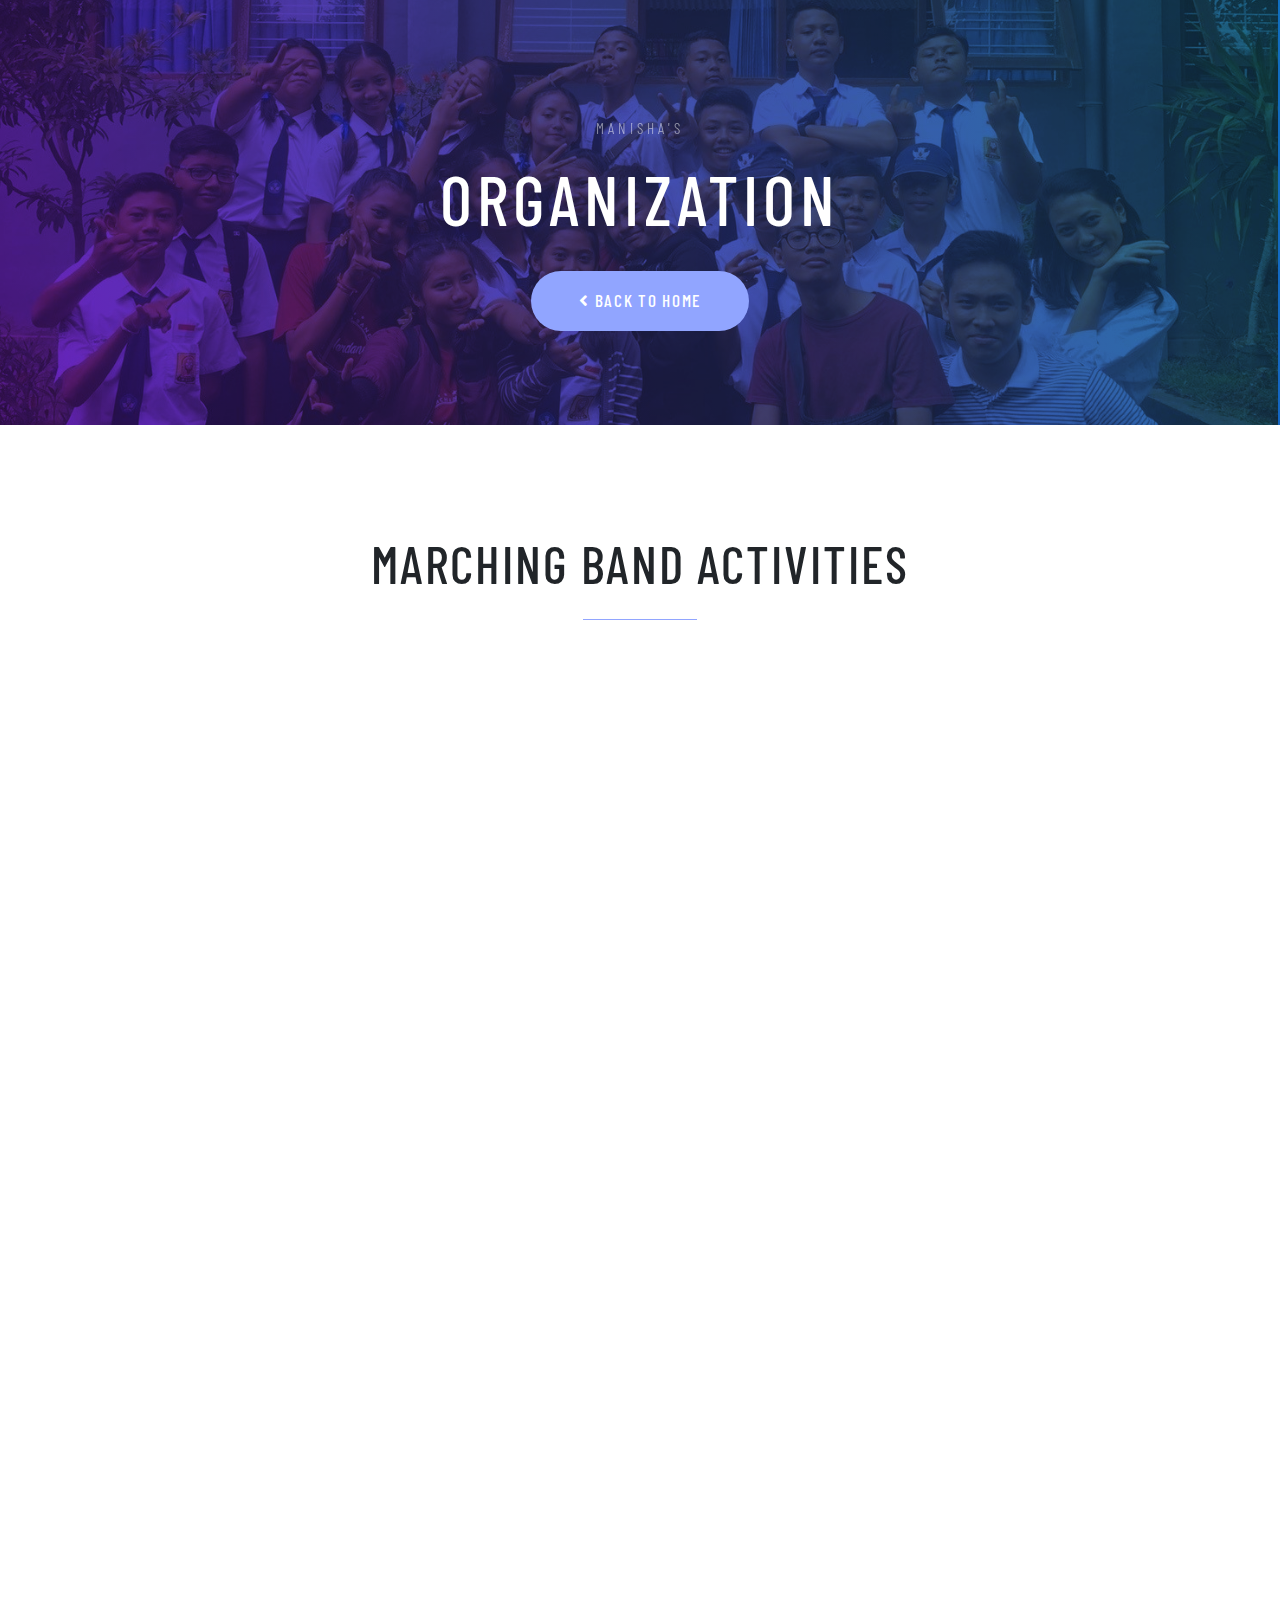
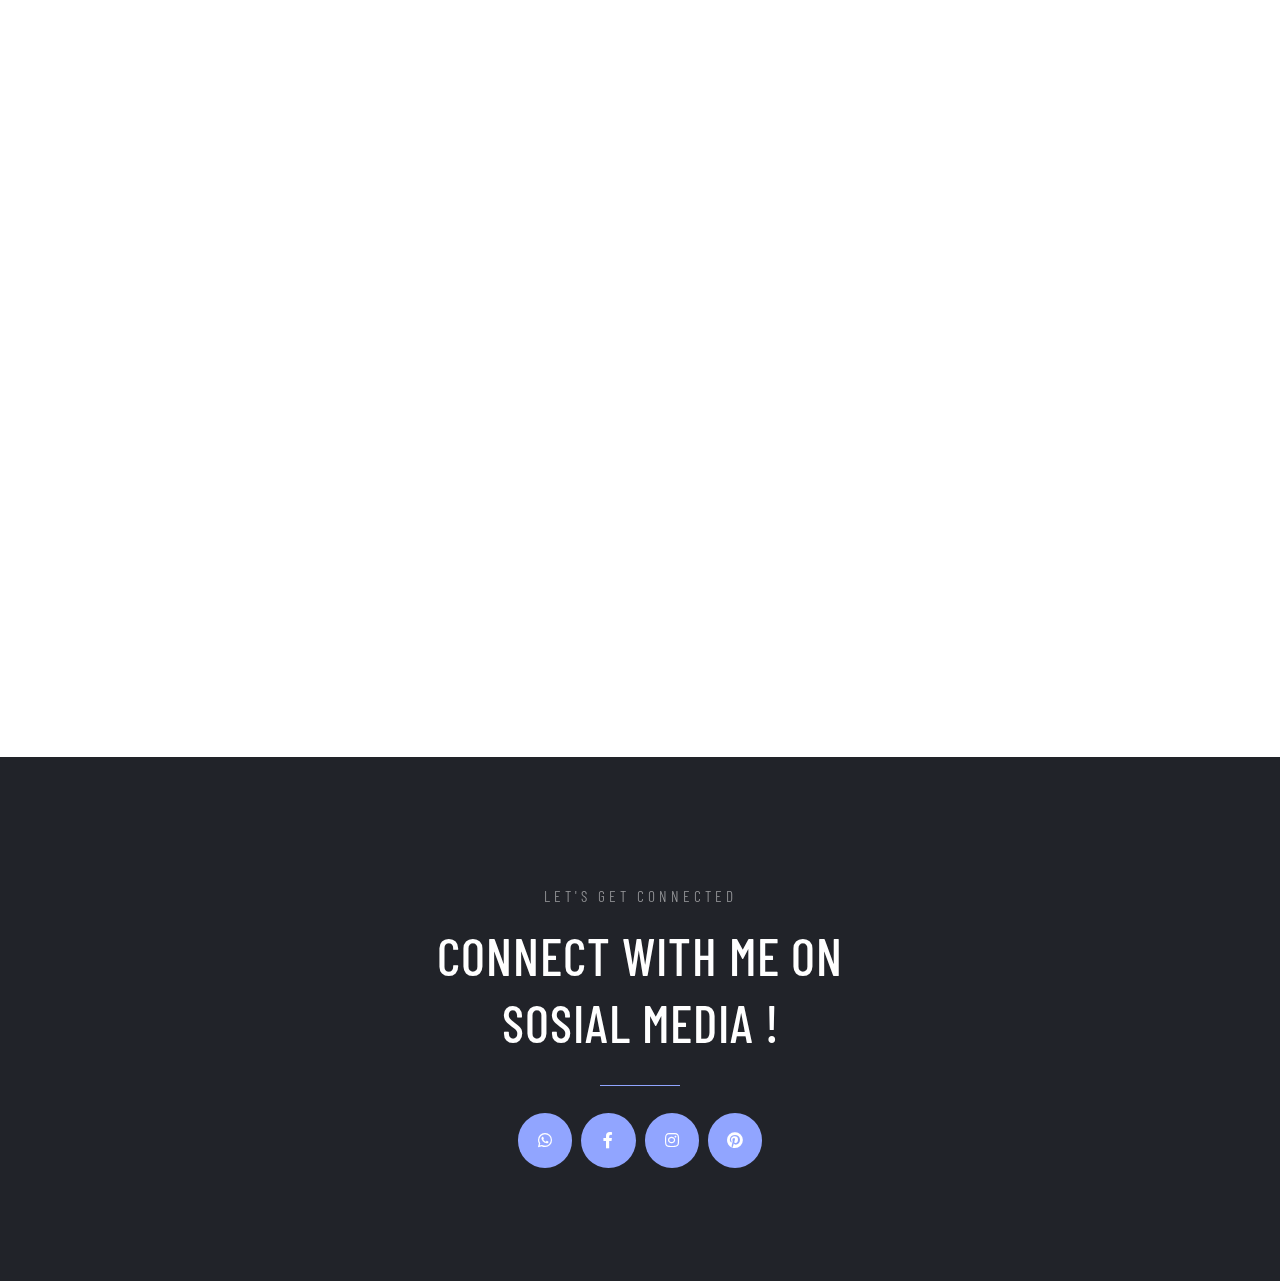
==== commit f1a5b9b8: "website" ====
--- a/my-organization/index.html
+++ b/my-organization/index.html
@@ -34,7 +34,7 @@
 <link rel="stylesheet" id="elementor-post-8-css" href="https://ichamanisha.github.io/website/wp-content/uploads/elementor/css/post-8.css?ver=1678159845" media="all">
 <link rel="stylesheet" id="elementor-pro-css" href="https://ichamanisha.github.io/website/wp-content/plugins/elementor-pro/assets/css/frontend-lite.min.css?ver=3.7.3" media="all">
 <link rel="stylesheet" id="elementor-global-css" href="https://ichamanisha.github.io/website/wp-content/uploads/elementor/css/global.css?ver=1678161214" media="all">
-<link rel="stylesheet" id="elementor-post-591-css" href="https://ichamanisha.github.io/website/wp-content/uploads/elementor/css/post-591.css?ver=1678451354" media="all">
+<link rel="stylesheet" id="elementor-post-591-css" href="https://ichamanisha.github.io/website/wp-content/uploads/elementor/css/post-591.css?ver=1678453109" media="all">
 <link rel="stylesheet" id="ekit-widget-styles-css" href="https://ichamanisha.github.io/website/wp-content/plugins/elementskit-lite/widgets/init/assets/css/widget-styles.css?ver=2.8.5" media="all">
 <link rel="stylesheet" id="ekit-responsive-css" href="https://ichamanisha.github.io/website/wp-content/plugins/elementskit-lite/widgets/init/assets/css/responsive.css?ver=2.8.5" media="all">
 <link rel="stylesheet" id="google-fonts-1-css" href="https://fonts.googleapis.com/css?family=Roboto%3A100%2C100italic%2C200%2C200italic%2C300%2C300italic%2C400%2C400italic%2C500%2C500italic%2C600%2C600italic%2C700%2C700italic%2C800%2C800italic%2C900%2C900italic%7CRoboto+Slab%3A100%2C100italic%2C200%2C200italic%2C300%2C300italic%2C400%2C400italic%2C500%2C500italic%2C600%2C600italic%2C700%2C700italic%2C800%2C800italic%2C900%2C900italic%7CBarlow+Condensed%3A100%2C100italic%2C200%2C200italic%2C300%2C300italic%2C400%2C400italic%2C500%2C500italic%2C600%2C600italic%2C700%2C700italic%2C800%2C800italic%2C900%2C900italic&#038;display=swap&#038;ver=6.1.1" media="all">
@@ -118,76 +118,76 @@
 				<div class="elementor-widget-container">
 			<style>/*! elementor-pro - v3.7.3 - 31-07-2022 */
 .elementor-gallery__container{min-height:1px}.elementor-gallery-item{position:relative;overflow:hidden;display:block;text-decoration:none;border:solid var(--image-border-width) var(--image-border-color);border-radius:var(--image-border-radius)}.elementor-gallery-item__content,.elementor-gallery-item__overlay{height:100%;width:100%;position:absolute;top:0;left:0}.elementor-gallery-item__overlay{mix-blend-mode:var(--overlay-mix-blend-mode);-webkit-transition-duration:var(--overlay-transition-duration);-o-transition-duration:var(--overlay-transition-duration);transition-duration:var(--overlay-transition-duration);-webkit-transition-property:mix-blend-mode,opacity,background-color,-webkit-transform;transition-property:mix-blend-mode,opacity,background-color,-webkit-transform;-o-transition-property:mix-blend-mode,transform,opacity,background-color;transition-property:mix-blend-mode,transform,opacity,background-color;transition-property:mix-blend-mode,transform,opacity,background-color,-webkit-transform}.elementor-gallery-item__image.e-gallery-image{-webkit-transition-duration:var(--image-transition-duration);-o-transition-duration:var(--image-transition-duration);transition-duration:var(--image-transition-duration);-webkit-transition-property:-webkit-filter,-webkit-transform;transition-property:-webkit-filter,-webkit-transform;-o-transition-property:filter,transform;transition-property:filter,transform;transition-property:filter,transform,-webkit-filter,-webkit-transform}.elementor-gallery-item__content{display:-webkit-box;display:-ms-flexbox;display:flex;-webkit-box-orient:vertical;-webkit-box-direction:normal;-ms-flex-direction:column;flex-direction:column;-webkit-box-pack:var(--content-justify-content,center);-ms-flex-pack:var(--content-justify-content,center);justify-content:var(--content-justify-content,center);-webkit-box-align:center;-ms-flex-align:center;align-items:center;text-align:var(--content-text-align);padding:var(--content-padding)}.elementor-gallery-item__content>div{-webkit-transition-duration:var(--content-transition-duration);-o-transition-duration:var(--content-transition-duration);transition-duration:var(--content-transition-duration)}.elementor-gallery-item__content.elementor-gallery--sequenced-animation>div:nth-child(2){-webkit-transition-delay:calc(var(--content-transition-delay) / 3);-o-transition-delay:calc(var(--content-transition-delay) / 3);transition-delay:calc(var(--content-transition-delay) / 3)}.elementor-gallery-item__content.elementor-gallery--sequenced-animation>div:nth-child(3){-webkit-transition-delay:calc(var(--content-transition-delay) / 3 * 2);-o-transition-delay:calc(var(--content-transition-delay) / 3 * 2);transition-delay:calc(var(--content-transition-delay) / 3 * 2)}.elementor-gallery-item__content.elementor-gallery--sequenced-animation>div:nth-child(4){-webkit-transition-delay:calc(var(--content-transition-delay) / 3 * 3);-o-transition-delay:calc(var(--content-transition-delay) / 3 * 3);transition-delay:calc(var(--content-transition-delay) / 3 * 3)}.elementor-gallery-item__description{color:var(--description-text-color,#fff);width:100%}.elementor-gallery-item__title{color:var(--title-text-color,#fff);font-weight:700;width:100%}.elementor-gallery__titles-container{display:-webkit-box;display:-ms-flexbox;display:flex;-ms-flex-wrap:wrap;flex-wrap:wrap;-webkit-box-pack:var(--titles-container-justify-content,center);-ms-flex-pack:var(--titles-container-justify-content,center);justify-content:var(--titles-container-justify-content,center);margin-bottom:20px}.elementor-gallery__titles-container:not(.e--pointer-framed) .elementor-item:after,.elementor-gallery__titles-container:not(.e--pointer-framed) .elementor-item:before{background-color:var(--galleries-pointer-bg-color-hover)}.elementor-gallery__titles-container:not(.e--pointer-framed) .elementor-item.elementor-item-active:after,.elementor-gallery__titles-container:not(.e--pointer-framed) .elementor-item.elementor-item-active:before{background-color:var(--galleries-pointer-bg-color-active)}.elementor-gallery__titles-container.e--pointer-framed .elementor-item:before{border-color:var(--galleries-pointer-bg-color-hover);border-width:var(--galleries-pointer-border-width)}.elementor-gallery__titles-container.e--pointer-framed .elementor-item:after{border-color:var(--galleries-pointer-bg-color-hover)}.elementor-gallery__titles-container.e--pointer-framed .elementor-item.elementor-item-active:after,.elementor-gallery__titles-container.e--pointer-framed .elementor-item.elementor-item-active:before{border-color:var(--galleries-pointer-bg-color-active)}.elementor-gallery__titles-container.e--pointer-framed.e--animation-draw .elementor-item:before{border-left-width:var(--galleries-pointer-border-width);border-bottom-width:var(--galleries-pointer-border-width);border-right-width:0;border-top-width:0}.elementor-gallery__titles-container.e--pointer-framed.e--animation-draw .elementor-item:after{border-left-width:0;border-bottom-width:0;border-right-width:var(--galleries-pointer-border-width);border-top-width:var(--galleries-pointer-border-width)}.elementor-gallery__titles-container.e--pointer-framed.e--animation-corners .elementor-item:before{border-left-width:var(--galleries-pointer-border-width);border-bottom-width:0;border-right-width:0;border-top-width:var(--galleries-pointer-border-width)}.elementor-gallery__titles-container.e--pointer-framed.e--animation-corners .elementor-item:after{border-left-width:0;border-bottom-width:var(--galleries-pointer-border-width);border-right-width:var(--galleries-pointer-border-width);border-top-width:0}.elementor-gallery__titles-container .e--pointer-double-line .elementor-item:after,.elementor-gallery__titles-container .e--pointer-double-line .elementor-item:before,.elementor-gallery__titles-container .e--pointer-overline .elementor-item:before,.elementor-gallery__titles-container .e--pointer-underline .elementor-item:after{height:var(--galleries-pointer-border-width)}.elementor-gallery-title{--space-between:10px;cursor:pointer;color:#6d7882;font-weight:500;position:relative;padding:7px 14px;-webkit-transition:all .3s;-o-transition:all .3s;transition:all .3s}.elementor-gallery-title--active{color:#495157}.elementor-gallery-title:not(:last-child){margin-right:var(--space-between)}.elementor-gallery-item__title+.elementor-gallery-item__description{margin-top:var(--description-margin-top)}.e-gallery-item.elementor-gallery-item{-webkit-transition-property:all;-o-transition-property:all;transition-property:all}.e-gallery-item.elementor-animated-content .elementor-animated-item--enter-from-bottom,.e-gallery-item.elementor-animated-content .elementor-animated-item--enter-from-left,.e-gallery-item.elementor-animated-content .elementor-animated-item--enter-from-right,.e-gallery-item.elementor-animated-content .elementor-animated-item--enter-from-top,.e-gallery-item:hover .elementor-gallery__item-overlay-bg,.e-gallery-item:hover .elementor-gallery__item-overlay-content,.e-gallery-item:hover .elementor-gallery__item-overlay-content__description,.e-gallery-item:hover .elementor-gallery__item-overlay-content__title{opacity:1}a.elementor-item.elementor-gallery-title{color:var(--galleries-title-color-normal)}a.elementor-item.elementor-gallery-title.elementor-item-active,a.elementor-item.elementor-gallery-title.highlighted,a.elementor-item.elementor-gallery-title:focus,a.elementor-item.elementor-gallery-title:hover{color:var(--galleries-title-color-hover)}a.elementor-item.elementor-gallery-title.elementor-item-active{color:var(--gallery-title-color-active)}.e-container .elementor-widget-gallery{-webkit-box-flex:1;-ms-flex-positive:1;flex-grow:1}.e-container>.elementor-widget-gallery{width:var(--container-widget-width,100%)}</style>		<div class="elementor-gallery__container">
+							<a class="e-gallery-item elementor-gallery-item elementor-animated-content" href="https://ichamanisha.github.io/website/wp-content/uploads/2023/03/line_2243975125182990-1.jpg" data-elementor-open-lightbox="yes" data-elementor-lightbox-slideshow="all-eb3e8e2" data-elementor-lightbox-title="line_2243975125182990" e-action-hash="#elementor-action%3Aaction%3Dlightbox%26settings%3DeyJpZCI6NjI1LCJ1cmwiOiJodHRwOlwvXC9sb2NhbGhvc3RcL3dlYnNpdGVcL3dwLWNvbnRlbnRcL3VwbG9hZHNcLzIwMjNcLzAzXC9saW5lXzIyNDM5NzUxMjUxODI5OTAtMS5qcGciLCJzbGlkZXNob3ciOiJhbGwtZWIzZThlMiJ9">
+					<div class="e-gallery-image elementor-gallery-item__image" data-thumbnail="http://localhost/website/wp-content/uploads/2023/03/line_2243975125182990-1.jpg" data-width="300" data-height="200" alt=""></div>
+											<div class="elementor-gallery-item__overlay"></div>
+														</a>
+							<a class="e-gallery-item elementor-gallery-item elementor-animated-content" href="https://ichamanisha.github.io/website/wp-content/uploads/2023/03/2022_0813_15351900.jpg" data-elementor-open-lightbox="yes" data-elementor-lightbox-slideshow="all-eb3e8e2" data-elementor-lightbox-title="2022_0813_15351900" e-action-hash="#elementor-action%3Aaction%3Dlightbox%26settings%3DeyJpZCI6NjA2LCJ1cmwiOiJodHRwOlwvXC9sb2NhbGhvc3RcL3dlYnNpdGVcL3dwLWNvbnRlbnRcL3VwbG9hZHNcLzIwMjNcLzAzXC8yMDIyXzA4MTNfMTUzNTE5MDAuanBnIiwic2xpZGVzaG93IjoiYWxsLWViM2U4ZTIifQ%3D%3D">
+					<div class="e-gallery-image elementor-gallery-item__image" data-thumbnail="http://localhost/website/wp-content/uploads/2023/03/2022_0813_15351900.jpg" data-width="300" data-height="225" alt=""></div>
+											<div class="elementor-gallery-item__overlay"></div>
+														</a>
+							<a class="e-gallery-item elementor-gallery-item elementor-animated-content" href="https://ichamanisha.github.io/website/wp-content/uploads/2023/03/2022_0813_15365400.jpg" data-elementor-open-lightbox="yes" data-elementor-lightbox-slideshow="all-eb3e8e2" data-elementor-lightbox-title="2022_0813_15365400" e-action-hash="#elementor-action%3Aaction%3Dlightbox%26settings%3DeyJpZCI6NjEwLCJ1cmwiOiJodHRwOlwvXC9sb2NhbGhvc3RcL3dlYnNpdGVcL3dwLWNvbnRlbnRcL3VwbG9hZHNcLzIwMjNcLzAzXC8yMDIyXzA4MTNfMTUzNjU0MDAuanBnIiwic2xpZGVzaG93IjoiYWxsLWViM2U4ZTIifQ%3D%3D">
+					<div class="e-gallery-image elementor-gallery-item__image" data-thumbnail="http://localhost/website/wp-content/uploads/2023/03/2022_0813_15365400.jpg" data-width="300" data-height="225" alt=""></div>
+											<div class="elementor-gallery-item__overlay"></div>
+														</a>
+							<a class="e-gallery-item elementor-gallery-item elementor-animated-content" href="https://ichamanisha.github.io/website/wp-content/uploads/2023/03/IMG-20210404-WA0205.jpg" data-elementor-open-lightbox="yes" data-elementor-lightbox-slideshow="all-eb3e8e2" data-elementor-lightbox-title="IMG-20210404-WA0205" e-action-hash="#elementor-action%3Aaction%3Dlightbox%26settings%3DeyJpZCI6NjEzLCJ1cmwiOiJodHRwOlwvXC9sb2NhbGhvc3RcL3dlYnNpdGVcL3dwLWNvbnRlbnRcL3VwbG9hZHNcLzIwMjNcLzAzXC9JTUctMjAyMTA0MDQtV0EwMjA1LmpwZyIsInNsaWRlc2hvdyI6ImFsbC1lYjNlOGUyIn0%3D">
+					<div class="e-gallery-image elementor-gallery-item__image" data-thumbnail="http://localhost/website/wp-content/uploads/2023/03/IMG-20210404-WA0205.jpg" data-width="300" data-height="200" alt=""></div>
+											<div class="elementor-gallery-item__overlay"></div>
+														</a>
+							<a class="e-gallery-item elementor-gallery-item elementor-animated-content" href="https://ichamanisha.github.io/website/wp-content/uploads/2023/03/2022_0813_15370800.jpg" data-elementor-open-lightbox="yes" data-elementor-lightbox-slideshow="all-eb3e8e2" data-elementor-lightbox-title="2022_0813_15370800" e-action-hash="#elementor-action%3Aaction%3Dlightbox%26settings%3DeyJpZCI6NjExLCJ1cmwiOiJodHRwOlwvXC9sb2NhbGhvc3RcL3dlYnNpdGVcL3dwLWNvbnRlbnRcL3VwbG9hZHNcLzIwMjNcLzAzXC8yMDIyXzA4MTNfMTUzNzA4MDAuanBnIiwic2xpZGVzaG93IjoiYWxsLWViM2U4ZTIifQ%3D%3D">
+					<div class="e-gallery-image elementor-gallery-item__image" data-thumbnail="http://localhost/website/wp-content/uploads/2023/03/2022_0813_15370800.jpg" data-width="300" data-height="225" alt=""></div>
+											<div class="elementor-gallery-item__overlay"></div>
+														</a>
+							<a class="e-gallery-item elementor-gallery-item elementor-animated-content" href="https://ichamanisha.github.io/website/wp-content/uploads/2023/03/IMG-20210404-WA0206.jpg" data-elementor-open-lightbox="yes" data-elementor-lightbox-slideshow="all-eb3e8e2" data-elementor-lightbox-title="IMG-20210404-WA0206" e-action-hash="#elementor-action%3Aaction%3Dlightbox%26settings%3DeyJpZCI6NjE0LCJ1cmwiOiJodHRwOlwvXC9sb2NhbGhvc3RcL3dlYnNpdGVcL3dwLWNvbnRlbnRcL3VwbG9hZHNcLzIwMjNcLzAzXC9JTUctMjAyMTA0MDQtV0EwMjA2LmpwZyIsInNsaWRlc2hvdyI6ImFsbC1lYjNlOGUyIn0%3D">
+					<div class="e-gallery-image elementor-gallery-item__image" data-thumbnail="http://localhost/website/wp-content/uploads/2023/03/IMG-20210404-WA0206.jpg" data-width="300" data-height="200" alt=""></div>
+											<div class="elementor-gallery-item__overlay"></div>
+														</a>
+							<a class="e-gallery-item elementor-gallery-item elementor-animated-content" href="https://ichamanisha.github.io/website/wp-content/uploads/2023/03/line_2243928422991757.jpg" data-elementor-open-lightbox="yes" data-elementor-lightbox-slideshow="all-eb3e8e2" data-elementor-lightbox-title="line_2243928422991757" e-action-hash="#elementor-action%3Aaction%3Dlightbox%26settings%3DeyJpZCI6NjI0LCJ1cmwiOiJodHRwOlwvXC9sb2NhbGhvc3RcL3dlYnNpdGVcL3dwLWNvbnRlbnRcL3VwbG9hZHNcLzIwMjNcLzAzXC9saW5lXzIyNDM5Mjg0MjI5OTE3NTcuanBnIiwic2xpZGVzaG93IjoiYWxsLWViM2U4ZTIifQ%3D%3D">
+					<div class="e-gallery-image elementor-gallery-item__image" data-thumbnail="http://localhost/website/wp-content/uploads/2023/03/line_2243928422991757.jpg" data-width="300" data-height="200" alt=""></div>
+											<div class="elementor-gallery-item__overlay"></div>
+														</a>
+							<a class="e-gallery-item elementor-gallery-item elementor-animated-content" href="https://ichamanisha.github.io/website/wp-content/uploads/2023/03/line_211422144647296-1.jpg" data-elementor-open-lightbox="yes" data-elementor-lightbox-slideshow="all-eb3e8e2" data-elementor-lightbox-title="line_211422144647296" e-action-hash="#elementor-action%3Aaction%3Dlightbox%26settings%3DeyJpZCI6NjE1LCJ1cmwiOiJodHRwOlwvXC9sb2NhbGhvc3RcL3dlYnNpdGVcL3dwLWNvbnRlbnRcL3VwbG9hZHNcLzIwMjNcLzAzXC9saW5lXzIxMTQyMjE0NDY0NzI5Ni0xLmpwZyIsInNsaWRlc2hvdyI6ImFsbC1lYjNlOGUyIn0%3D">
+					<div class="e-gallery-image elementor-gallery-item__image" data-thumbnail="http://localhost/website/wp-content/uploads/2023/03/line_211422144647296-1.jpg" data-width="300" data-height="169" alt=""></div>
+											<div class="elementor-gallery-item__overlay"></div>
+														</a>
+							<a class="e-gallery-item elementor-gallery-item elementor-animated-content" href="https://ichamanisha.github.io/website/wp-content/uploads/2023/03/line_2243869108298603.jpg" data-elementor-open-lightbox="yes" data-elementor-lightbox-slideshow="all-eb3e8e2" data-elementor-lightbox-title="line_2243869108298603" e-action-hash="#elementor-action%3Aaction%3Dlightbox%26settings%3DeyJpZCI6NjIyLCJ1cmwiOiJodHRwOlwvXC9sb2NhbGhvc3RcL3dlYnNpdGVcL3dwLWNvbnRlbnRcL3VwbG9hZHNcLzIwMjNcLzAzXC9saW5lXzIyNDM4NjkxMDgyOTg2MDMuanBnIiwic2xpZGVzaG93IjoiYWxsLWViM2U4ZTIifQ%3D%3D">
+					<div class="e-gallery-image elementor-gallery-item__image" data-thumbnail="http://localhost/website/wp-content/uploads/2023/03/line_2243869108298603.jpg" data-width="200" data-height="300" alt=""></div>
+											<div class="elementor-gallery-item__overlay"></div>
+														</a>
+							<a class="e-gallery-item elementor-gallery-item elementor-animated-content" href="https://ichamanisha.github.io/website/wp-content/uploads/2023/03/line_487290257860330.jpg" data-elementor-open-lightbox="yes" data-elementor-lightbox-slideshow="all-eb3e8e2" data-elementor-lightbox-title="line_487290257860330" e-action-hash="#elementor-action%3Aaction%3Dlightbox%26settings%3DeyJpZCI6NjE5LCJ1cmwiOiJodHRwOlwvXC9sb2NhbGhvc3RcL3dlYnNpdGVcL3dwLWNvbnRlbnRcL3VwbG9hZHNcLzIwMjNcLzAzXC9saW5lXzQ4NzI5MDI1Nzg2MDMzMC5qcGciLCJzbGlkZXNob3ciOiJhbGwtZWIzZThlMiJ9">
+					<div class="e-gallery-image elementor-gallery-item__image" data-thumbnail="http://localhost/website/wp-content/uploads/2023/03/line_487290257860330.jpg" data-width="300" data-height="225" alt=""></div>
+											<div class="elementor-gallery-item__overlay"></div>
+														</a>
+							<a class="e-gallery-item elementor-gallery-item elementor-animated-content" href="https://ichamanisha.github.io/website/wp-content/uploads/2023/03/line_662463978917468.jpg" data-elementor-open-lightbox="yes" data-elementor-lightbox-slideshow="all-eb3e8e2" data-elementor-lightbox-title="line_662463978917468" e-action-hash="#elementor-action%3Aaction%3Dlightbox%26settings%3DeyJpZCI6NjIxLCJ1cmwiOiJodHRwOlwvXC9sb2NhbGhvc3RcL3dlYnNpdGVcL3dwLWNvbnRlbnRcL3VwbG9hZHNcLzIwMjNcLzAzXC9saW5lXzY2MjQ2Mzk3ODkxNzQ2OC5qcGciLCJzbGlkZXNob3ciOiJhbGwtZWIzZThlMiJ9">
+					<div class="e-gallery-image elementor-gallery-item__image" data-thumbnail="http://localhost/website/wp-content/uploads/2023/03/line_662463978917468.jpg" data-width="300" data-height="200" alt=""></div>
+											<div class="elementor-gallery-item__overlay"></div>
+														</a>
+							<a class="e-gallery-item elementor-gallery-item elementor-animated-content" href="https://ichamanisha.github.io/website/wp-content/uploads/2023/03/line_2243888852305314.jpg" data-elementor-open-lightbox="yes" data-elementor-lightbox-slideshow="all-eb3e8e2" data-elementor-lightbox-title="line_2243888852305314" e-action-hash="#elementor-action%3Aaction%3Dlightbox%26settings%3DeyJpZCI6NjIzLCJ1cmwiOiJodHRwOlwvXC9sb2NhbGhvc3RcL3dlYnNpdGVcL3dwLWNvbnRlbnRcL3VwbG9hZHNcLzIwMjNcLzAzXC9saW5lXzIyNDM4ODg4NTIzMDUzMTQuanBnIiwic2xpZGVzaG93IjoiYWxsLWViM2U4ZTIifQ%3D%3D">
+					<div class="e-gallery-image elementor-gallery-item__image" data-thumbnail="http://localhost/website/wp-content/uploads/2023/03/line_2243888852305314.jpg" data-width="300" data-height="200" alt=""></div>
+											<div class="elementor-gallery-item__overlay"></div>
+														</a>
 							<a class="e-gallery-item elementor-gallery-item elementor-animated-content" href="https://ichamanisha.github.io/website/wp-content/uploads/2023/03/2022_0813_15250800.jpg" data-elementor-open-lightbox="yes" data-elementor-lightbox-slideshow="all-eb3e8e2" data-elementor-lightbox-title="2022_0813_15250800" e-action-hash="#elementor-action%3Aaction%3Dlightbox%26settings%3DeyJpZCI6NTk5LCJ1cmwiOiJodHRwOlwvXC9sb2NhbGhvc3RcL3dlYnNpdGVcL3dwLWNvbnRlbnRcL3VwbG9hZHNcLzIwMjNcLzAzXC8yMDIyXzA4MTNfMTUyNTA4MDAuanBnIiwic2xpZGVzaG93IjoiYWxsLWViM2U4ZTIifQ%3D%3D">
 					<div class="e-gallery-image elementor-gallery-item__image" data-thumbnail="http://localhost/website/wp-content/uploads/2023/03/2022_0813_15250800.jpg" data-width="169" data-height="300" alt=""></div>
 											<div class="elementor-gallery-item__overlay"></div>
 														</a>
+							<a class="e-gallery-item elementor-gallery-item elementor-animated-content" href="https://ichamanisha.github.io/website/wp-content/uploads/2023/03/2022_0813_15354700.jpg" data-elementor-open-lightbox="yes" data-elementor-lightbox-slideshow="all-eb3e8e2" data-elementor-lightbox-title="2022_0813_15354700" e-action-hash="#elementor-action%3Aaction%3Dlightbox%26settings%3DeyJpZCI6NjA3LCJ1cmwiOiJodHRwOlwvXC9sb2NhbGhvc3RcL3dlYnNpdGVcL3dwLWNvbnRlbnRcL3VwbG9hZHNcLzIwMjNcLzAzXC8yMDIyXzA4MTNfMTUzNTQ3MDAuanBnIiwic2xpZGVzaG93IjoiYWxsLWViM2U4ZTIifQ%3D%3D">
+					<div class="e-gallery-image elementor-gallery-item__image" data-thumbnail="http://localhost/website/wp-content/uploads/2023/03/2022_0813_15354700.jpg" data-width="169" data-height="300" alt=""></div>
+											<div class="elementor-gallery-item__overlay"></div>
+														</a>
+							<a class="e-gallery-item elementor-gallery-item elementor-animated-content" href="https://ichamanisha.github.io/website/wp-content/uploads/2023/03/line_487005510626429.jpg" data-elementor-open-lightbox="yes" data-elementor-lightbox-slideshow="all-eb3e8e2" data-elementor-lightbox-title="line_487005510626429" e-action-hash="#elementor-action%3Aaction%3Dlightbox%26settings%3DeyJpZCI6NjE2LCJ1cmwiOiJodHRwOlwvXC9sb2NhbGhvc3RcL3dlYnNpdGVcL3dwLWNvbnRlbnRcL3VwbG9hZHNcLzIwMjNcLzAzXC9saW5lXzQ4NzAwNTUxMDYyNjQyOS5qcGciLCJzbGlkZXNob3ciOiJhbGwtZWIzZThlMiJ9">
+					<div class="e-gallery-image elementor-gallery-item__image" data-thumbnail="http://localhost/website/wp-content/uploads/2023/03/line_487005510626429.jpg" data-width="300" data-height="200" alt=""></div>
+											<div class="elementor-gallery-item__overlay"></div>
+														</a>
+							<a class="e-gallery-item elementor-gallery-item elementor-animated-content" href="https://ichamanisha.github.io/website/wp-content/uploads/2023/03/IMG-20210107-WA0012.jpg" data-elementor-open-lightbox="yes" data-elementor-lightbox-slideshow="all-eb3e8e2" data-elementor-lightbox-title="IMG-20210107-WA0012" e-action-hash="#elementor-action%3Aaction%3Dlightbox%26settings%3DeyJpZCI6NjEyLCJ1cmwiOiJodHRwOlwvXC9sb2NhbGhvc3RcL3dlYnNpdGVcL3dwLWNvbnRlbnRcL3VwbG9hZHNcLzIwMjNcLzAzXC9JTUctMjAyMTAxMDctV0EwMDEyLmpwZyIsInNsaWRlc2hvdyI6ImFsbC1lYjNlOGUyIn0%3D">
+					<div class="e-gallery-image elementor-gallery-item__image" data-thumbnail="http://localhost/website/wp-content/uploads/2023/03/IMG-20210107-WA0012.jpg" data-width="300" data-height="169" alt=""></div>
+											<div class="elementor-gallery-item__overlay"></div>
+														</a>
+							<a class="e-gallery-item elementor-gallery-item elementor-animated-content" href="https://ichamanisha.github.io/website/wp-content/uploads/2023/03/2022_0813_15252200.jpg" data-elementor-open-lightbox="yes" data-elementor-lightbox-slideshow="all-eb3e8e2" data-elementor-lightbox-title="2022_0813_15252200" e-action-hash="#elementor-action%3Aaction%3Dlightbox%26settings%3DeyJpZCI6NjAwLCJ1cmwiOiJodHRwOlwvXC9sb2NhbGhvc3RcL3dlYnNpdGVcL3dwLWNvbnRlbnRcL3VwbG9hZHNcLzIwMjNcLzAzXC8yMDIyXzA4MTNfMTUyNTIyMDAuanBnIiwic2xpZGVzaG93IjoiYWxsLWViM2U4ZTIifQ%3D%3D">
+					<div class="e-gallery-image elementor-gallery-item__image" data-thumbnail="http://localhost/website/wp-content/uploads/2023/03/2022_0813_15252200.jpg" data-width="173" data-height="300" alt=""></div>
+											<div class="elementor-gallery-item__overlay"></div>
+														</a>
 							<a class="e-gallery-item elementor-gallery-item elementor-animated-content" href="https://ichamanisha.github.io/website/wp-content/uploads/2023/03/2022_0813_15355900.jpg" data-elementor-open-lightbox="yes" data-elementor-lightbox-slideshow="all-eb3e8e2" data-elementor-lightbox-title="2022_0813_15355900" e-action-hash="#elementor-action%3Aaction%3Dlightbox%26settings%3DeyJpZCI6NjA4LCJ1cmwiOiJodHRwOlwvXC9sb2NhbGhvc3RcL3dlYnNpdGVcL3dwLWNvbnRlbnRcL3VwbG9hZHNcLzIwMjNcLzAzXC8yMDIyXzA4MTNfMTUzNTU5MDAuanBnIiwic2xpZGVzaG93IjoiYWxsLWViM2U4ZTIifQ%3D%3D">
 					<div class="e-gallery-image elementor-gallery-item__image" data-thumbnail="http://localhost/website/wp-content/uploads/2023/03/2022_0813_15355900.jpg" data-width="169" data-height="300" alt=""></div>
-											<div class="elementor-gallery-item__overlay"></div>
-														</a>
-							<a class="e-gallery-item elementor-gallery-item elementor-animated-content" href="https://ichamanisha.github.io/website/wp-content/uploads/2023/03/line_487290257860330.jpg" data-elementor-open-lightbox="yes" data-elementor-lightbox-slideshow="all-eb3e8e2" data-elementor-lightbox-title="line_487290257860330" e-action-hash="#elementor-action%3Aaction%3Dlightbox%26settings%3DeyJpZCI6NjE5LCJ1cmwiOiJodHRwOlwvXC9sb2NhbGhvc3RcL3dlYnNpdGVcL3dwLWNvbnRlbnRcL3VwbG9hZHNcLzIwMjNcLzAzXC9saW5lXzQ4NzI5MDI1Nzg2MDMzMC5qcGciLCJzbGlkZXNob3ciOiJhbGwtZWIzZThlMiJ9">
-					<div class="e-gallery-image elementor-gallery-item__image" data-thumbnail="http://localhost/website/wp-content/uploads/2023/03/line_487290257860330.jpg" data-width="300" data-height="225" alt=""></div>
-											<div class="elementor-gallery-item__overlay"></div>
-														</a>
-							<a class="e-gallery-item elementor-gallery-item elementor-animated-content" href="https://ichamanisha.github.io/website/wp-content/uploads/2023/03/line_2243869108298603.jpg" data-elementor-open-lightbox="yes" data-elementor-lightbox-slideshow="all-eb3e8e2" data-elementor-lightbox-title="line_2243869108298603" e-action-hash="#elementor-action%3Aaction%3Dlightbox%26settings%3DeyJpZCI6NjIyLCJ1cmwiOiJodHRwOlwvXC9sb2NhbGhvc3RcL3dlYnNpdGVcL3dwLWNvbnRlbnRcL3VwbG9hZHNcLzIwMjNcLzAzXC9saW5lXzIyNDM4NjkxMDgyOTg2MDMuanBnIiwic2xpZGVzaG93IjoiYWxsLWViM2U4ZTIifQ%3D%3D">
-					<div class="e-gallery-image elementor-gallery-item__image" data-thumbnail="http://localhost/website/wp-content/uploads/2023/03/line_2243869108298603.jpg" data-width="200" data-height="300" alt=""></div>
-											<div class="elementor-gallery-item__overlay"></div>
-														</a>
-							<a class="e-gallery-item elementor-gallery-item elementor-animated-content" href="https://ichamanisha.github.io/website/wp-content/uploads/2023/03/2022_0813_15351900.jpg" data-elementor-open-lightbox="yes" data-elementor-lightbox-slideshow="all-eb3e8e2" data-elementor-lightbox-title="2022_0813_15351900" e-action-hash="#elementor-action%3Aaction%3Dlightbox%26settings%3DeyJpZCI6NjA2LCJ1cmwiOiJodHRwOlwvXC9sb2NhbGhvc3RcL3dlYnNpdGVcL3dwLWNvbnRlbnRcL3VwbG9hZHNcLzIwMjNcLzAzXC8yMDIyXzA4MTNfMTUzNTE5MDAuanBnIiwic2xpZGVzaG93IjoiYWxsLWViM2U4ZTIifQ%3D%3D">
-					<div class="e-gallery-image elementor-gallery-item__image" data-thumbnail="http://localhost/website/wp-content/uploads/2023/03/2022_0813_15351900.jpg" data-width="300" data-height="225" alt=""></div>
-											<div class="elementor-gallery-item__overlay"></div>
-														</a>
-							<a class="e-gallery-item elementor-gallery-item elementor-animated-content" href="https://ichamanisha.github.io/website/wp-content/uploads/2023/03/line_662463978917468.jpg" data-elementor-open-lightbox="yes" data-elementor-lightbox-slideshow="all-eb3e8e2" data-elementor-lightbox-title="line_662463978917468" e-action-hash="#elementor-action%3Aaction%3Dlightbox%26settings%3DeyJpZCI6NjIxLCJ1cmwiOiJodHRwOlwvXC9sb2NhbGhvc3RcL3dlYnNpdGVcL3dwLWNvbnRlbnRcL3VwbG9hZHNcLzIwMjNcLzAzXC9saW5lXzY2MjQ2Mzk3ODkxNzQ2OC5qcGciLCJzbGlkZXNob3ciOiJhbGwtZWIzZThlMiJ9">
-					<div class="e-gallery-image elementor-gallery-item__image" data-thumbnail="http://localhost/website/wp-content/uploads/2023/03/line_662463978917468.jpg" data-width="300" data-height="200" alt=""></div>
-											<div class="elementor-gallery-item__overlay"></div>
-														</a>
-							<a class="e-gallery-item elementor-gallery-item elementor-animated-content" href="https://ichamanisha.github.io/website/wp-content/uploads/2023/03/2022_0813_15365400.jpg" data-elementor-open-lightbox="yes" data-elementor-lightbox-slideshow="all-eb3e8e2" data-elementor-lightbox-title="2022_0813_15365400" e-action-hash="#elementor-action%3Aaction%3Dlightbox%26settings%3DeyJpZCI6NjEwLCJ1cmwiOiJodHRwOlwvXC9sb2NhbGhvc3RcL3dlYnNpdGVcL3dwLWNvbnRlbnRcL3VwbG9hZHNcLzIwMjNcLzAzXC8yMDIyXzA4MTNfMTUzNjU0MDAuanBnIiwic2xpZGVzaG93IjoiYWxsLWViM2U4ZTIifQ%3D%3D">
-					<div class="e-gallery-image elementor-gallery-item__image" data-thumbnail="http://localhost/website/wp-content/uploads/2023/03/2022_0813_15365400.jpg" data-width="300" data-height="225" alt=""></div>
-											<div class="elementor-gallery-item__overlay"></div>
-														</a>
-							<a class="e-gallery-item elementor-gallery-item elementor-animated-content" href="https://ichamanisha.github.io/website/wp-content/uploads/2023/03/IMG-20210107-WA0012.jpg" data-elementor-open-lightbox="yes" data-elementor-lightbox-slideshow="all-eb3e8e2" data-elementor-lightbox-title="IMG-20210107-WA0012" e-action-hash="#elementor-action%3Aaction%3Dlightbox%26settings%3DeyJpZCI6NjEyLCJ1cmwiOiJodHRwOlwvXC9sb2NhbGhvc3RcL3dlYnNpdGVcL3dwLWNvbnRlbnRcL3VwbG9hZHNcLzIwMjNcLzAzXC9JTUctMjAyMTAxMDctV0EwMDEyLmpwZyIsInNsaWRlc2hvdyI6ImFsbC1lYjNlOGUyIn0%3D">
-					<div class="e-gallery-image elementor-gallery-item__image" data-thumbnail="http://localhost/website/wp-content/uploads/2023/03/IMG-20210107-WA0012.jpg" data-width="300" data-height="169" alt=""></div>
-											<div class="elementor-gallery-item__overlay"></div>
-														</a>
-							<a class="e-gallery-item elementor-gallery-item elementor-animated-content" href="https://ichamanisha.github.io/website/wp-content/uploads/2023/03/IMG-20210404-WA0205.jpg" data-elementor-open-lightbox="yes" data-elementor-lightbox-slideshow="all-eb3e8e2" data-elementor-lightbox-title="IMG-20210404-WA0205" e-action-hash="#elementor-action%3Aaction%3Dlightbox%26settings%3DeyJpZCI6NjEzLCJ1cmwiOiJodHRwOlwvXC9sb2NhbGhvc3RcL3dlYnNpdGVcL3dwLWNvbnRlbnRcL3VwbG9hZHNcLzIwMjNcLzAzXC9JTUctMjAyMTA0MDQtV0EwMjA1LmpwZyIsInNsaWRlc2hvdyI6ImFsbC1lYjNlOGUyIn0%3D">
-					<div class="e-gallery-image elementor-gallery-item__image" data-thumbnail="http://localhost/website/wp-content/uploads/2023/03/IMG-20210404-WA0205.jpg" data-width="300" data-height="200" alt=""></div>
-											<div class="elementor-gallery-item__overlay"></div>
-														</a>
-							<a class="e-gallery-item elementor-gallery-item elementor-animated-content" href="https://ichamanisha.github.io/website/wp-content/uploads/2023/03/2022_0813_15370800.jpg" data-elementor-open-lightbox="yes" data-elementor-lightbox-slideshow="all-eb3e8e2" data-elementor-lightbox-title="2022_0813_15370800" e-action-hash="#elementor-action%3Aaction%3Dlightbox%26settings%3DeyJpZCI6NjExLCJ1cmwiOiJodHRwOlwvXC9sb2NhbGhvc3RcL3dlYnNpdGVcL3dwLWNvbnRlbnRcL3VwbG9hZHNcLzIwMjNcLzAzXC8yMDIyXzA4MTNfMTUzNzA4MDAuanBnIiwic2xpZGVzaG93IjoiYWxsLWViM2U4ZTIifQ%3D%3D">
-					<div class="e-gallery-image elementor-gallery-item__image" data-thumbnail="http://localhost/website/wp-content/uploads/2023/03/2022_0813_15370800.jpg" data-width="300" data-height="225" alt=""></div>
-											<div class="elementor-gallery-item__overlay"></div>
-														</a>
-							<a class="e-gallery-item elementor-gallery-item elementor-animated-content" href="https://ichamanisha.github.io/website/wp-content/uploads/2023/03/2022_0813_15252200.jpg" data-elementor-open-lightbox="yes" data-elementor-lightbox-slideshow="all-eb3e8e2" data-elementor-lightbox-title="2022_0813_15252200" e-action-hash="#elementor-action%3Aaction%3Dlightbox%26settings%3DeyJpZCI6NjAwLCJ1cmwiOiJodHRwOlwvXC9sb2NhbGhvc3RcL3dlYnNpdGVcL3dwLWNvbnRlbnRcL3VwbG9hZHNcLzIwMjNcLzAzXC8yMDIyXzA4MTNfMTUyNTIyMDAuanBnIiwic2xpZGVzaG93IjoiYWxsLWViM2U4ZTIifQ%3D%3D">
-					<div class="e-gallery-image elementor-gallery-item__image" data-thumbnail="http://localhost/website/wp-content/uploads/2023/03/2022_0813_15252200.jpg" data-width="173" data-height="300" alt=""></div>
-											<div class="elementor-gallery-item__overlay"></div>
-														</a>
-							<a class="e-gallery-item elementor-gallery-item elementor-animated-content" href="https://ichamanisha.github.io/website/wp-content/uploads/2023/03/line_2243888852305314.jpg" data-elementor-open-lightbox="yes" data-elementor-lightbox-slideshow="all-eb3e8e2" data-elementor-lightbox-title="line_2243888852305314" e-action-hash="#elementor-action%3Aaction%3Dlightbox%26settings%3DeyJpZCI6NjIzLCJ1cmwiOiJodHRwOlwvXC9sb2NhbGhvc3RcL3dlYnNpdGVcL3dwLWNvbnRlbnRcL3VwbG9hZHNcLzIwMjNcLzAzXC9saW5lXzIyNDM4ODg4NTIzMDUzMTQuanBnIiwic2xpZGVzaG93IjoiYWxsLWViM2U4ZTIifQ%3D%3D">
-					<div class="e-gallery-image elementor-gallery-item__image" data-thumbnail="http://localhost/website/wp-content/uploads/2023/03/line_2243888852305314.jpg" data-width="300" data-height="200" alt=""></div>
-											<div class="elementor-gallery-item__overlay"></div>
-														</a>
-							<a class="e-gallery-item elementor-gallery-item elementor-animated-content" href="https://ichamanisha.github.io/website/wp-content/uploads/2023/03/line_487005510626429.jpg" data-elementor-open-lightbox="yes" data-elementor-lightbox-slideshow="all-eb3e8e2" data-elementor-lightbox-title="line_487005510626429" e-action-hash="#elementor-action%3Aaction%3Dlightbox%26settings%3DeyJpZCI6NjE2LCJ1cmwiOiJodHRwOlwvXC9sb2NhbGhvc3RcL3dlYnNpdGVcL3dwLWNvbnRlbnRcL3VwbG9hZHNcLzIwMjNcLzAzXC9saW5lXzQ4NzAwNTUxMDYyNjQyOS5qcGciLCJzbGlkZXNob3ciOiJhbGwtZWIzZThlMiJ9">
-					<div class="e-gallery-image elementor-gallery-item__image" data-thumbnail="http://localhost/website/wp-content/uploads/2023/03/line_487005510626429.jpg" data-width="300" data-height="200" alt=""></div>
-											<div class="elementor-gallery-item__overlay"></div>
-														</a>
-							<a class="e-gallery-item elementor-gallery-item elementor-animated-content" href="https://ichamanisha.github.io/website/wp-content/uploads/2023/03/IMG-20210404-WA0206.jpg" data-elementor-open-lightbox="yes" data-elementor-lightbox-slideshow="all-eb3e8e2" data-elementor-lightbox-title="IMG-20210404-WA0206" e-action-hash="#elementor-action%3Aaction%3Dlightbox%26settings%3DeyJpZCI6NjE0LCJ1cmwiOiJodHRwOlwvXC9sb2NhbGhvc3RcL3dlYnNpdGVcL3dwLWNvbnRlbnRcL3VwbG9hZHNcLzIwMjNcLzAzXC9JTUctMjAyMTA0MDQtV0EwMjA2LmpwZyIsInNsaWRlc2hvdyI6ImFsbC1lYjNlOGUyIn0%3D">
-					<div class="e-gallery-image elementor-gallery-item__image" data-thumbnail="http://localhost/website/wp-content/uploads/2023/03/IMG-20210404-WA0206.jpg" data-width="300" data-height="200" alt=""></div>
-											<div class="elementor-gallery-item__overlay"></div>
-														</a>
-							<a class="e-gallery-item elementor-gallery-item elementor-animated-content" href="https://ichamanisha.github.io/website/wp-content/uploads/2023/03/2022_0813_15354700.jpg" data-elementor-open-lightbox="yes" data-elementor-lightbox-slideshow="all-eb3e8e2" data-elementor-lightbox-title="2022_0813_15354700" e-action-hash="#elementor-action%3Aaction%3Dlightbox%26settings%3DeyJpZCI6NjA3LCJ1cmwiOiJodHRwOlwvXC9sb2NhbGhvc3RcL3dlYnNpdGVcL3dwLWNvbnRlbnRcL3VwbG9hZHNcLzIwMjNcLzAzXC8yMDIyXzA4MTNfMTUzNTQ3MDAuanBnIiwic2xpZGVzaG93IjoiYWxsLWViM2U4ZTIifQ%3D%3D">
-					<div class="e-gallery-image elementor-gallery-item__image" data-thumbnail="http://localhost/website/wp-content/uploads/2023/03/2022_0813_15354700.jpg" data-width="169" data-height="300" alt=""></div>
-											<div class="elementor-gallery-item__overlay"></div>
-														</a>
-							<a class="e-gallery-item elementor-gallery-item elementor-animated-content" href="https://ichamanisha.github.io/website/wp-content/uploads/2023/03/line_2243928422991757.jpg" data-elementor-open-lightbox="yes" data-elementor-lightbox-slideshow="all-eb3e8e2" data-elementor-lightbox-title="line_2243928422991757" e-action-hash="#elementor-action%3Aaction%3Dlightbox%26settings%3DeyJpZCI6NjI0LCJ1cmwiOiJodHRwOlwvXC9sb2NhbGhvc3RcL3dlYnNpdGVcL3dwLWNvbnRlbnRcL3VwbG9hZHNcLzIwMjNcLzAzXC9saW5lXzIyNDM5Mjg0MjI5OTE3NTcuanBnIiwic2xpZGVzaG93IjoiYWxsLWViM2U4ZTIifQ%3D%3D">
-					<div class="e-gallery-image elementor-gallery-item__image" data-thumbnail="http://localhost/website/wp-content/uploads/2023/03/line_2243928422991757.jpg" data-width="300" data-height="200" alt=""></div>
-											<div class="elementor-gallery-item__overlay"></div>
-														</a>
-							<a class="e-gallery-item elementor-gallery-item elementor-animated-content" href="https://ichamanisha.github.io/website/wp-content/uploads/2023/03/line_211422144647296-1.jpg" data-elementor-open-lightbox="yes" data-elementor-lightbox-slideshow="all-eb3e8e2" data-elementor-lightbox-title="line_211422144647296" e-action-hash="#elementor-action%3Aaction%3Dlightbox%26settings%3DeyJpZCI6NjE1LCJ1cmwiOiJodHRwOlwvXC9sb2NhbGhvc3RcL3dlYnNpdGVcL3dwLWNvbnRlbnRcL3VwbG9hZHNcLzIwMjNcLzAzXC9saW5lXzIxMTQyMjE0NDY0NzI5Ni0xLmpwZyIsInNsaWRlc2hvdyI6ImFsbC1lYjNlOGUyIn0%3D">
-					<div class="e-gallery-image elementor-gallery-item__image" data-thumbnail="http://localhost/website/wp-content/uploads/2023/03/line_211422144647296-1.jpg" data-width="300" data-height="169" alt=""></div>
-											<div class="elementor-gallery-item__overlay"></div>
-														</a>
-							<a class="e-gallery-item elementor-gallery-item elementor-animated-content" href="https://ichamanisha.github.io/website/wp-content/uploads/2023/03/line_2243975125182990-1.jpg" data-elementor-open-lightbox="yes" data-elementor-lightbox-slideshow="all-eb3e8e2" data-elementor-lightbox-title="line_2243975125182990" e-action-hash="#elementor-action%3Aaction%3Dlightbox%26settings%3DeyJpZCI6NjI1LCJ1cmwiOiJodHRwOlwvXC9sb2NhbGhvc3RcL3dlYnNpdGVcL3dwLWNvbnRlbnRcL3VwbG9hZHNcLzIwMjNcLzAzXC9saW5lXzIyNDM5NzUxMjUxODI5OTAtMS5qcGciLCJzbGlkZXNob3ciOiJhbGwtZWIzZThlMiJ9">
-					<div class="e-gallery-image elementor-gallery-item__image" data-thumbnail="http://localhost/website/wp-content/uploads/2023/03/line_2243975125182990-1.jpg" data-width="300" data-height="200" alt=""></div>
 											<div class="elementor-gallery-item__overlay"></div>
 														</a>
 					</div>
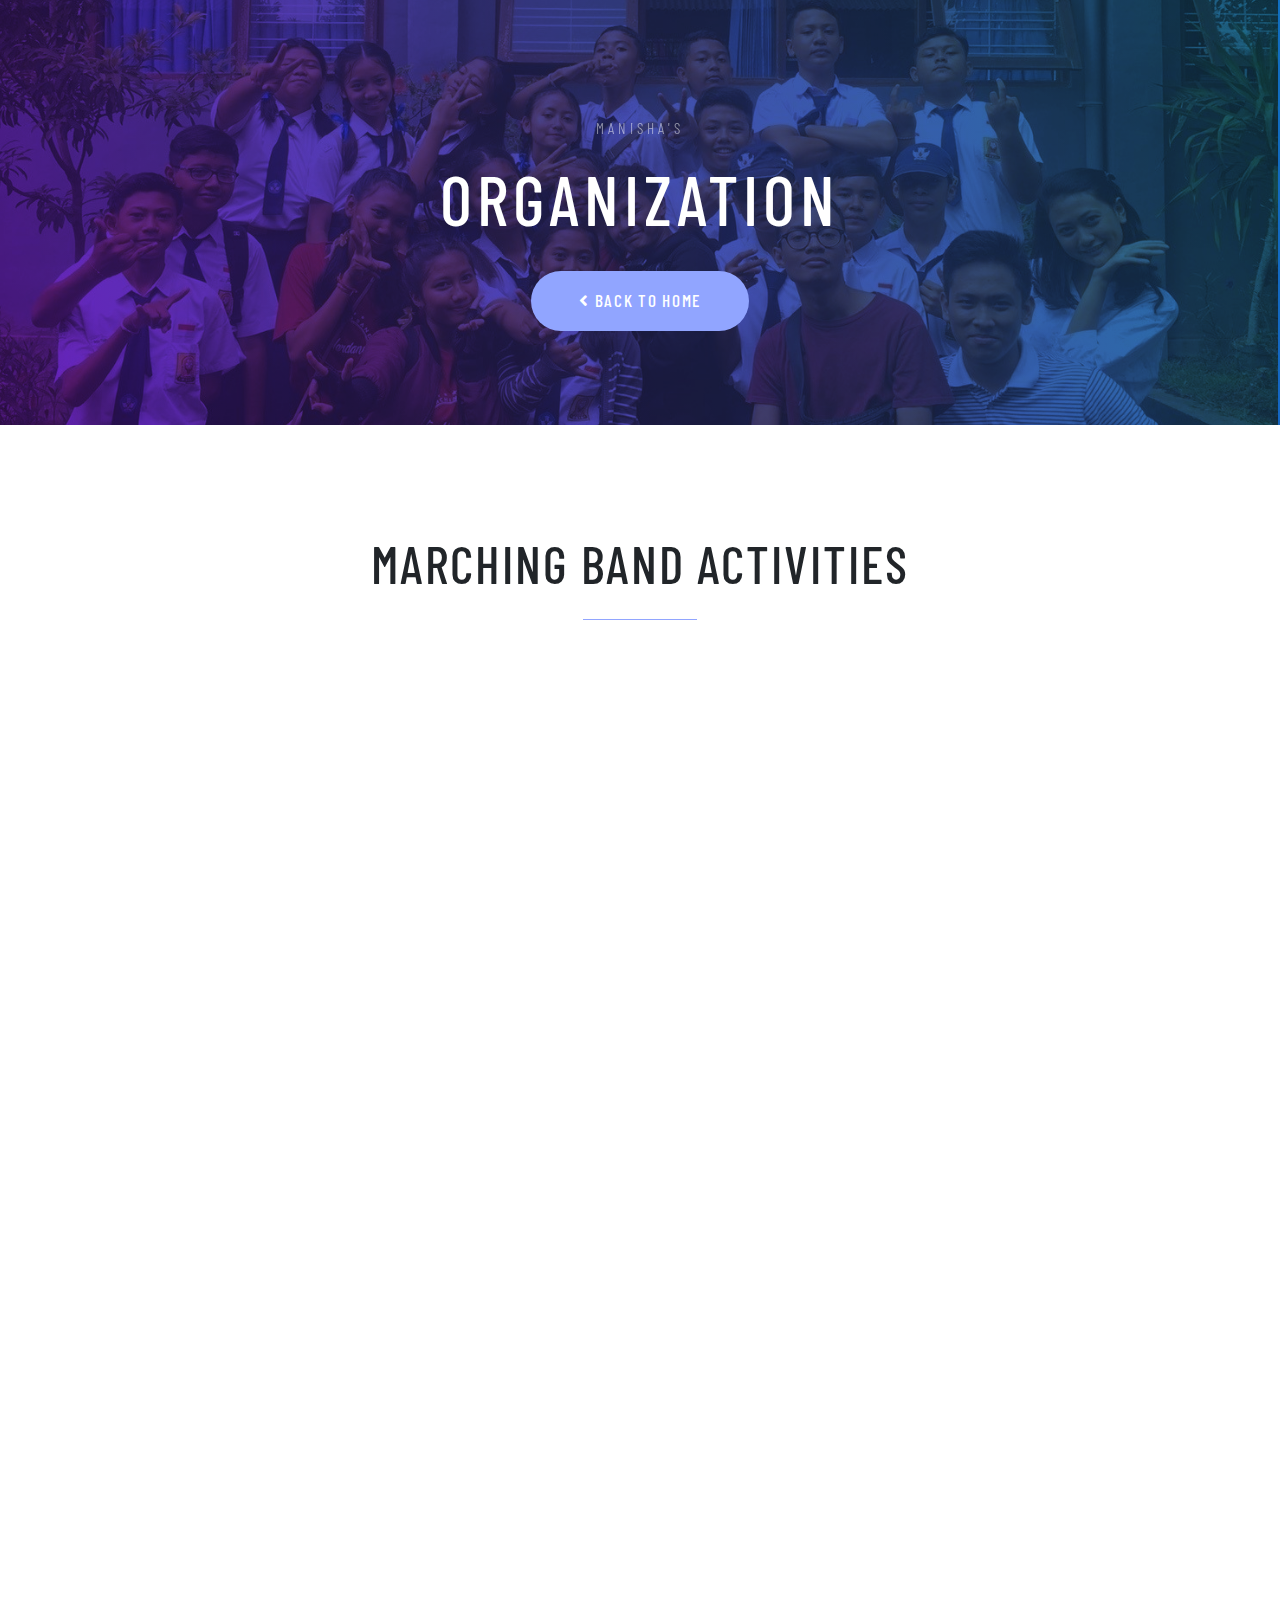
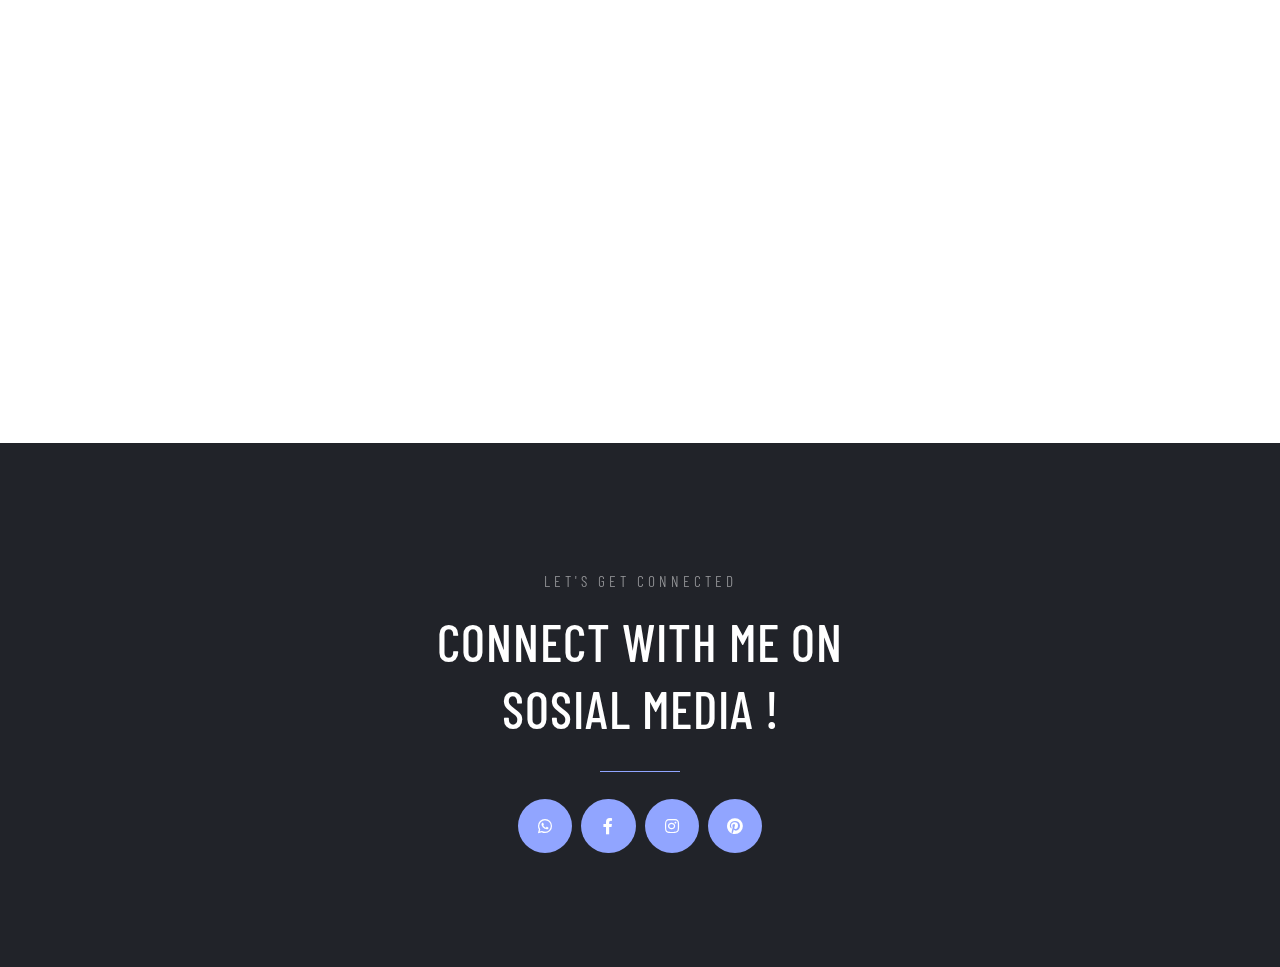
==== commit 73c29b4d: "website" ====
--- a/my-organization/index.html
+++ b/my-organization/index.html
@@ -118,76 +118,76 @@
 				<div class="elementor-widget-container">
 			<style>/*! elementor-pro - v3.7.3 - 31-07-2022 */
 .elementor-gallery__container{min-height:1px}.elementor-gallery-item{position:relative;overflow:hidden;display:block;text-decoration:none;border:solid var(--image-border-width) var(--image-border-color);border-radius:var(--image-border-radius)}.elementor-gallery-item__content,.elementor-gallery-item__overlay{height:100%;width:100%;position:absolute;top:0;left:0}.elementor-gallery-item__overlay{mix-blend-mode:var(--overlay-mix-blend-mode);-webkit-transition-duration:var(--overlay-transition-duration);-o-transition-duration:var(--overlay-transition-duration);transition-duration:var(--overlay-transition-duration);-webkit-transition-property:mix-blend-mode,opacity,background-color,-webkit-transform;transition-property:mix-blend-mode,opacity,background-color,-webkit-transform;-o-transition-property:mix-blend-mode,transform,opacity,background-color;transition-property:mix-blend-mode,transform,opacity,background-color;transition-property:mix-blend-mode,transform,opacity,background-color,-webkit-transform}.elementor-gallery-item__image.e-gallery-image{-webkit-transition-duration:var(--image-transition-duration);-o-transition-duration:var(--image-transition-duration);transition-duration:var(--image-transition-duration);-webkit-transition-property:-webkit-filter,-webkit-transform;transition-property:-webkit-filter,-webkit-transform;-o-transition-property:filter,transform;transition-property:filter,transform;transition-property:filter,transform,-webkit-filter,-webkit-transform}.elementor-gallery-item__content{display:-webkit-box;display:-ms-flexbox;display:flex;-webkit-box-orient:vertical;-webkit-box-direction:normal;-ms-flex-direction:column;flex-direction:column;-webkit-box-pack:var(--content-justify-content,center);-ms-flex-pack:var(--content-justify-content,center);justify-content:var(--content-justify-content,center);-webkit-box-align:center;-ms-flex-align:center;align-items:center;text-align:var(--content-text-align);padding:var(--content-padding)}.elementor-gallery-item__content>div{-webkit-transition-duration:var(--content-transition-duration);-o-transition-duration:var(--content-transition-duration);transition-duration:var(--content-transition-duration)}.elementor-gallery-item__content.elementor-gallery--sequenced-animation>div:nth-child(2){-webkit-transition-delay:calc(var(--content-transition-delay) / 3);-o-transition-delay:calc(var(--content-transition-delay) / 3);transition-delay:calc(var(--content-transition-delay) / 3)}.elementor-gallery-item__content.elementor-gallery--sequenced-animation>div:nth-child(3){-webkit-transition-delay:calc(var(--content-transition-delay) / 3 * 2);-o-transition-delay:calc(var(--content-transition-delay) / 3 * 2);transition-delay:calc(var(--content-transition-delay) / 3 * 2)}.elementor-gallery-item__content.elementor-gallery--sequenced-animation>div:nth-child(4){-webkit-transition-delay:calc(var(--content-transition-delay) / 3 * 3);-o-transition-delay:calc(var(--content-transition-delay) / 3 * 3);transition-delay:calc(var(--content-transition-delay) / 3 * 3)}.elementor-gallery-item__description{color:var(--description-text-color,#fff);width:100%}.elementor-gallery-item__title{color:var(--title-text-color,#fff);font-weight:700;width:100%}.elementor-gallery__titles-container{display:-webkit-box;display:-ms-flexbox;display:flex;-ms-flex-wrap:wrap;flex-wrap:wrap;-webkit-box-pack:var(--titles-container-justify-content,center);-ms-flex-pack:var(--titles-container-justify-content,center);justify-content:var(--titles-container-justify-content,center);margin-bottom:20px}.elementor-gallery__titles-container:not(.e--pointer-framed) .elementor-item:after,.elementor-gallery__titles-container:not(.e--pointer-framed) .elementor-item:before{background-color:var(--galleries-pointer-bg-color-hover)}.elementor-gallery__titles-container:not(.e--pointer-framed) .elementor-item.elementor-item-active:after,.elementor-gallery__titles-container:not(.e--pointer-framed) .elementor-item.elementor-item-active:before{background-color:var(--galleries-pointer-bg-color-active)}.elementor-gallery__titles-container.e--pointer-framed .elementor-item:before{border-color:var(--galleries-pointer-bg-color-hover);border-width:var(--galleries-pointer-border-width)}.elementor-gallery__titles-container.e--pointer-framed .elementor-item:after{border-color:var(--galleries-pointer-bg-color-hover)}.elementor-gallery__titles-container.e--pointer-framed .elementor-item.elementor-item-active:after,.elementor-gallery__titles-container.e--pointer-framed .elementor-item.elementor-item-active:before{border-color:var(--galleries-pointer-bg-color-active)}.elementor-gallery__titles-container.e--pointer-framed.e--animation-draw .elementor-item:before{border-left-width:var(--galleries-pointer-border-width);border-bottom-width:var(--galleries-pointer-border-width);border-right-width:0;border-top-width:0}.elementor-gallery__titles-container.e--pointer-framed.e--animation-draw .elementor-item:after{border-left-width:0;border-bottom-width:0;border-right-width:var(--galleries-pointer-border-width);border-top-width:var(--galleries-pointer-border-width)}.elementor-gallery__titles-container.e--pointer-framed.e--animation-corners .elementor-item:before{border-left-width:var(--galleries-pointer-border-width);border-bottom-width:0;border-right-width:0;border-top-width:var(--galleries-pointer-border-width)}.elementor-gallery__titles-container.e--pointer-framed.e--animation-corners .elementor-item:after{border-left-width:0;border-bottom-width:var(--galleries-pointer-border-width);border-right-width:var(--galleries-pointer-border-width);border-top-width:0}.elementor-gallery__titles-container .e--pointer-double-line .elementor-item:after,.elementor-gallery__titles-container .e--pointer-double-line .elementor-item:before,.elementor-gallery__titles-container .e--pointer-overline .elementor-item:before,.elementor-gallery__titles-container .e--pointer-underline .elementor-item:after{height:var(--galleries-pointer-border-width)}.elementor-gallery-title{--space-between:10px;cursor:pointer;color:#6d7882;font-weight:500;position:relative;padding:7px 14px;-webkit-transition:all .3s;-o-transition:all .3s;transition:all .3s}.elementor-gallery-title--active{color:#495157}.elementor-gallery-title:not(:last-child){margin-right:var(--space-between)}.elementor-gallery-item__title+.elementor-gallery-item__description{margin-top:var(--description-margin-top)}.e-gallery-item.elementor-gallery-item{-webkit-transition-property:all;-o-transition-property:all;transition-property:all}.e-gallery-item.elementor-animated-content .elementor-animated-item--enter-from-bottom,.e-gallery-item.elementor-animated-content .elementor-animated-item--enter-from-left,.e-gallery-item.elementor-animated-content .elementor-animated-item--enter-from-right,.e-gallery-item.elementor-animated-content .elementor-animated-item--enter-from-top,.e-gallery-item:hover .elementor-gallery__item-overlay-bg,.e-gallery-item:hover .elementor-gallery__item-overlay-content,.e-gallery-item:hover .elementor-gallery__item-overlay-content__description,.e-gallery-item:hover .elementor-gallery__item-overlay-content__title{opacity:1}a.elementor-item.elementor-gallery-title{color:var(--galleries-title-color-normal)}a.elementor-item.elementor-gallery-title.elementor-item-active,a.elementor-item.elementor-gallery-title.highlighted,a.elementor-item.elementor-gallery-title:focus,a.elementor-item.elementor-gallery-title:hover{color:var(--galleries-title-color-hover)}a.elementor-item.elementor-gallery-title.elementor-item-active{color:var(--gallery-title-color-active)}.e-container .elementor-widget-gallery{-webkit-box-flex:1;-ms-flex-positive:1;flex-grow:1}.e-container>.elementor-widget-gallery{width:var(--container-widget-width,100%)}</style>		<div class="elementor-gallery__container">
+							<a class="e-gallery-item elementor-gallery-item elementor-animated-content" href="https://ichamanisha.github.io/website/wp-content/uploads/2023/03/2022_0813_15252200.jpg" data-elementor-open-lightbox="yes" data-elementor-lightbox-slideshow="all-eb3e8e2" data-elementor-lightbox-title="2022_0813_15252200" e-action-hash="#elementor-action%3Aaction%3Dlightbox%26settings%3DeyJpZCI6NjAwLCJ1cmwiOiJodHRwOlwvXC9sb2NhbGhvc3RcL3dlYnNpdGVcL3dwLWNvbnRlbnRcL3VwbG9hZHNcLzIwMjNcLzAzXC8yMDIyXzA4MTNfMTUyNTIyMDAuanBnIiwic2xpZGVzaG93IjoiYWxsLWViM2U4ZTIifQ%3D%3D">
+					<div class="e-gallery-image elementor-gallery-item__image" data-thumbnail="http://localhost/website/wp-content/uploads/2023/03/2022_0813_15252200.jpg" data-width="173" data-height="300" alt=""></div>
+											<div class="elementor-gallery-item__overlay"></div>
+														</a>
+							<a class="e-gallery-item elementor-gallery-item elementor-animated-content" href="https://ichamanisha.github.io/website/wp-content/uploads/2023/03/line_487005510626429.jpg" data-elementor-open-lightbox="yes" data-elementor-lightbox-slideshow="all-eb3e8e2" data-elementor-lightbox-title="line_487005510626429" e-action-hash="#elementor-action%3Aaction%3Dlightbox%26settings%3DeyJpZCI6NjE2LCJ1cmwiOiJodHRwOlwvXC9sb2NhbGhvc3RcL3dlYnNpdGVcL3dwLWNvbnRlbnRcL3VwbG9hZHNcLzIwMjNcLzAzXC9saW5lXzQ4NzAwNTUxMDYyNjQyOS5qcGciLCJzbGlkZXNob3ciOiJhbGwtZWIzZThlMiJ9">
+					<div class="e-gallery-image elementor-gallery-item__image" data-thumbnail="http://localhost/website/wp-content/uploads/2023/03/line_487005510626429.jpg" data-width="300" data-height="200" alt=""></div>
+											<div class="elementor-gallery-item__overlay"></div>
+														</a>
 							<a class="e-gallery-item elementor-gallery-item elementor-animated-content" href="https://ichamanisha.github.io/website/wp-content/uploads/2023/03/line_2243975125182990-1.jpg" data-elementor-open-lightbox="yes" data-elementor-lightbox-slideshow="all-eb3e8e2" data-elementor-lightbox-title="line_2243975125182990" e-action-hash="#elementor-action%3Aaction%3Dlightbox%26settings%3DeyJpZCI6NjI1LCJ1cmwiOiJodHRwOlwvXC9sb2NhbGhvc3RcL3dlYnNpdGVcL3dwLWNvbnRlbnRcL3VwbG9hZHNcLzIwMjNcLzAzXC9saW5lXzIyNDM5NzUxMjUxODI5OTAtMS5qcGciLCJzbGlkZXNob3ciOiJhbGwtZWIzZThlMiJ9">
 					<div class="e-gallery-image elementor-gallery-item__image" data-thumbnail="http://localhost/website/wp-content/uploads/2023/03/line_2243975125182990-1.jpg" data-width="300" data-height="200" alt=""></div>
 											<div class="elementor-gallery-item__overlay"></div>
 														</a>
+							<a class="e-gallery-item elementor-gallery-item elementor-animated-content" href="https://ichamanisha.github.io/website/wp-content/uploads/2023/03/IMG-20210404-WA0205.jpg" data-elementor-open-lightbox="yes" data-elementor-lightbox-slideshow="all-eb3e8e2" data-elementor-lightbox-title="IMG-20210404-WA0205" e-action-hash="#elementor-action%3Aaction%3Dlightbox%26settings%3DeyJpZCI6NjEzLCJ1cmwiOiJodHRwOlwvXC9sb2NhbGhvc3RcL3dlYnNpdGVcL3dwLWNvbnRlbnRcL3VwbG9hZHNcLzIwMjNcLzAzXC9JTUctMjAyMTA0MDQtV0EwMjA1LmpwZyIsInNsaWRlc2hvdyI6ImFsbC1lYjNlOGUyIn0%3D">
+					<div class="e-gallery-image elementor-gallery-item__image" data-thumbnail="http://localhost/website/wp-content/uploads/2023/03/IMG-20210404-WA0205.jpg" data-width="300" data-height="200" alt=""></div>
+											<div class="elementor-gallery-item__overlay"></div>
+														</a>
+							<a class="e-gallery-item elementor-gallery-item elementor-animated-content" href="https://ichamanisha.github.io/website/wp-content/uploads/2023/03/2022_0813_15355900.jpg" data-elementor-open-lightbox="yes" data-elementor-lightbox-slideshow="all-eb3e8e2" data-elementor-lightbox-title="2022_0813_15355900" e-action-hash="#elementor-action%3Aaction%3Dlightbox%26settings%3DeyJpZCI6NjA4LCJ1cmwiOiJodHRwOlwvXC9sb2NhbGhvc3RcL3dlYnNpdGVcL3dwLWNvbnRlbnRcL3VwbG9hZHNcLzIwMjNcLzAzXC8yMDIyXzA4MTNfMTUzNTU5MDAuanBnIiwic2xpZGVzaG93IjoiYWxsLWViM2U4ZTIifQ%3D%3D">
+					<div class="e-gallery-image elementor-gallery-item__image" data-thumbnail="http://localhost/website/wp-content/uploads/2023/03/2022_0813_15355900.jpg" data-width="169" data-height="300" alt=""></div>
+											<div class="elementor-gallery-item__overlay"></div>
+														</a>
+							<a class="e-gallery-item elementor-gallery-item elementor-animated-content" href="https://ichamanisha.github.io/website/wp-content/uploads/2023/03/line_2243888852305314.jpg" data-elementor-open-lightbox="yes" data-elementor-lightbox-slideshow="all-eb3e8e2" data-elementor-lightbox-title="line_2243888852305314" e-action-hash="#elementor-action%3Aaction%3Dlightbox%26settings%3DeyJpZCI6NjIzLCJ1cmwiOiJodHRwOlwvXC9sb2NhbGhvc3RcL3dlYnNpdGVcL3dwLWNvbnRlbnRcL3VwbG9hZHNcLzIwMjNcLzAzXC9saW5lXzIyNDM4ODg4NTIzMDUzMTQuanBnIiwic2xpZGVzaG93IjoiYWxsLWViM2U4ZTIifQ%3D%3D">
+					<div class="e-gallery-image elementor-gallery-item__image" data-thumbnail="http://localhost/website/wp-content/uploads/2023/03/line_2243888852305314.jpg" data-width="300" data-height="200" alt=""></div>
+											<div class="elementor-gallery-item__overlay"></div>
+														</a>
 							<a class="e-gallery-item elementor-gallery-item elementor-animated-content" href="https://ichamanisha.github.io/website/wp-content/uploads/2023/03/2022_0813_15351900.jpg" data-elementor-open-lightbox="yes" data-elementor-lightbox-slideshow="all-eb3e8e2" data-elementor-lightbox-title="2022_0813_15351900" e-action-hash="#elementor-action%3Aaction%3Dlightbox%26settings%3DeyJpZCI6NjA2LCJ1cmwiOiJodHRwOlwvXC9sb2NhbGhvc3RcL3dlYnNpdGVcL3dwLWNvbnRlbnRcL3VwbG9hZHNcLzIwMjNcLzAzXC8yMDIyXzA4MTNfMTUzNTE5MDAuanBnIiwic2xpZGVzaG93IjoiYWxsLWViM2U4ZTIifQ%3D%3D">
 					<div class="e-gallery-image elementor-gallery-item__image" data-thumbnail="http://localhost/website/wp-content/uploads/2023/03/2022_0813_15351900.jpg" data-width="300" data-height="225" alt=""></div>
 											<div class="elementor-gallery-item__overlay"></div>
 														</a>
+							<a class="e-gallery-item elementor-gallery-item elementor-animated-content" href="https://ichamanisha.github.io/website/wp-content/uploads/2023/03/line_2243869108298603.jpg" data-elementor-open-lightbox="yes" data-elementor-lightbox-slideshow="all-eb3e8e2" data-elementor-lightbox-title="line_2243869108298603" e-action-hash="#elementor-action%3Aaction%3Dlightbox%26settings%3DeyJpZCI6NjIyLCJ1cmwiOiJodHRwOlwvXC9sb2NhbGhvc3RcL3dlYnNpdGVcL3dwLWNvbnRlbnRcL3VwbG9hZHNcLzIwMjNcLzAzXC9saW5lXzIyNDM4NjkxMDgyOTg2MDMuanBnIiwic2xpZGVzaG93IjoiYWxsLWViM2U4ZTIifQ%3D%3D">
+					<div class="e-gallery-image elementor-gallery-item__image" data-thumbnail="http://localhost/website/wp-content/uploads/2023/03/line_2243869108298603.jpg" data-width="200" data-height="300" alt=""></div>
+											<div class="elementor-gallery-item__overlay"></div>
+														</a>
+							<a class="e-gallery-item elementor-gallery-item elementor-animated-content" href="https://ichamanisha.github.io/website/wp-content/uploads/2023/03/line_211422144647296-1.jpg" data-elementor-open-lightbox="yes" data-elementor-lightbox-slideshow="all-eb3e8e2" data-elementor-lightbox-title="line_211422144647296" e-action-hash="#elementor-action%3Aaction%3Dlightbox%26settings%3DeyJpZCI6NjE1LCJ1cmwiOiJodHRwOlwvXC9sb2NhbGhvc3RcL3dlYnNpdGVcL3dwLWNvbnRlbnRcL3VwbG9hZHNcLzIwMjNcLzAzXC9saW5lXzIxMTQyMjE0NDY0NzI5Ni0xLmpwZyIsInNsaWRlc2hvdyI6ImFsbC1lYjNlOGUyIn0%3D">
+					<div class="e-gallery-image elementor-gallery-item__image" data-thumbnail="http://localhost/website/wp-content/uploads/2023/03/line_211422144647296-1.jpg" data-width="300" data-height="169" alt=""></div>
+											<div class="elementor-gallery-item__overlay"></div>
+														</a>
+							<a class="e-gallery-item elementor-gallery-item elementor-animated-content" href="https://ichamanisha.github.io/website/wp-content/uploads/2023/03/2022_0813_15370800.jpg" data-elementor-open-lightbox="yes" data-elementor-lightbox-slideshow="all-eb3e8e2" data-elementor-lightbox-title="2022_0813_15370800" e-action-hash="#elementor-action%3Aaction%3Dlightbox%26settings%3DeyJpZCI6NjExLCJ1cmwiOiJodHRwOlwvXC9sb2NhbGhvc3RcL3dlYnNpdGVcL3dwLWNvbnRlbnRcL3VwbG9hZHNcLzIwMjNcLzAzXC8yMDIyXzA4MTNfMTUzNzA4MDAuanBnIiwic2xpZGVzaG93IjoiYWxsLWViM2U4ZTIifQ%3D%3D">
+					<div class="e-gallery-image elementor-gallery-item__image" data-thumbnail="http://localhost/website/wp-content/uploads/2023/03/2022_0813_15370800.jpg" data-width="300" data-height="225" alt=""></div>
+											<div class="elementor-gallery-item__overlay"></div>
+														</a>
+							<a class="e-gallery-item elementor-gallery-item elementor-animated-content" href="https://ichamanisha.github.io/website/wp-content/uploads/2023/03/line_2243928422991757.jpg" data-elementor-open-lightbox="yes" data-elementor-lightbox-slideshow="all-eb3e8e2" data-elementor-lightbox-title="line_2243928422991757" e-action-hash="#elementor-action%3Aaction%3Dlightbox%26settings%3DeyJpZCI6NjI0LCJ1cmwiOiJodHRwOlwvXC9sb2NhbGhvc3RcL3dlYnNpdGVcL3dwLWNvbnRlbnRcL3VwbG9hZHNcLzIwMjNcLzAzXC9saW5lXzIyNDM5Mjg0MjI5OTE3NTcuanBnIiwic2xpZGVzaG93IjoiYWxsLWViM2U4ZTIifQ%3D%3D">
+					<div class="e-gallery-image elementor-gallery-item__image" data-thumbnail="http://localhost/website/wp-content/uploads/2023/03/line_2243928422991757.jpg" data-width="300" data-height="200" alt=""></div>
+											<div class="elementor-gallery-item__overlay"></div>
+														</a>
+							<a class="e-gallery-item elementor-gallery-item elementor-animated-content" href="https://ichamanisha.github.io/website/wp-content/uploads/2023/03/2022_0813_15354700.jpg" data-elementor-open-lightbox="yes" data-elementor-lightbox-slideshow="all-eb3e8e2" data-elementor-lightbox-title="2022_0813_15354700" e-action-hash="#elementor-action%3Aaction%3Dlightbox%26settings%3DeyJpZCI6NjA3LCJ1cmwiOiJodHRwOlwvXC9sb2NhbGhvc3RcL3dlYnNpdGVcL3dwLWNvbnRlbnRcL3VwbG9hZHNcLzIwMjNcLzAzXC8yMDIyXzA4MTNfMTUzNTQ3MDAuanBnIiwic2xpZGVzaG93IjoiYWxsLWViM2U4ZTIifQ%3D%3D">
+					<div class="e-gallery-image elementor-gallery-item__image" data-thumbnail="http://localhost/website/wp-content/uploads/2023/03/2022_0813_15354700.jpg" data-width="169" data-height="300" alt=""></div>
+											<div class="elementor-gallery-item__overlay"></div>
+														</a>
+							<a class="e-gallery-item elementor-gallery-item elementor-animated-content" href="https://ichamanisha.github.io/website/wp-content/uploads/2023/03/IMG-20210404-WA0206.jpg" data-elementor-open-lightbox="yes" data-elementor-lightbox-slideshow="all-eb3e8e2" data-elementor-lightbox-title="IMG-20210404-WA0206" e-action-hash="#elementor-action%3Aaction%3Dlightbox%26settings%3DeyJpZCI6NjE0LCJ1cmwiOiJodHRwOlwvXC9sb2NhbGhvc3RcL3dlYnNpdGVcL3dwLWNvbnRlbnRcL3VwbG9hZHNcLzIwMjNcLzAzXC9JTUctMjAyMTA0MDQtV0EwMjA2LmpwZyIsInNsaWRlc2hvdyI6ImFsbC1lYjNlOGUyIn0%3D">
+					<div class="e-gallery-image elementor-gallery-item__image" data-thumbnail="http://localhost/website/wp-content/uploads/2023/03/IMG-20210404-WA0206.jpg" data-width="300" data-height="200" alt=""></div>
+											<div class="elementor-gallery-item__overlay"></div>
+														</a>
+							<a class="e-gallery-item elementor-gallery-item elementor-animated-content" href="https://ichamanisha.github.io/website/wp-content/uploads/2023/03/2022_0813_15250800.jpg" data-elementor-open-lightbox="yes" data-elementor-lightbox-slideshow="all-eb3e8e2" data-elementor-lightbox-title="2022_0813_15250800" e-action-hash="#elementor-action%3Aaction%3Dlightbox%26settings%3DeyJpZCI6NTk5LCJ1cmwiOiJodHRwOlwvXC9sb2NhbGhvc3RcL3dlYnNpdGVcL3dwLWNvbnRlbnRcL3VwbG9hZHNcLzIwMjNcLzAzXC8yMDIyXzA4MTNfMTUyNTA4MDAuanBnIiwic2xpZGVzaG93IjoiYWxsLWViM2U4ZTIifQ%3D%3D">
+					<div class="e-gallery-image elementor-gallery-item__image" data-thumbnail="http://localhost/website/wp-content/uploads/2023/03/2022_0813_15250800.jpg" data-width="169" data-height="300" alt=""></div>
+											<div class="elementor-gallery-item__overlay"></div>
+														</a>
+							<a class="e-gallery-item elementor-gallery-item elementor-animated-content" href="https://ichamanisha.github.io/website/wp-content/uploads/2023/03/line_487290257860330.jpg" data-elementor-open-lightbox="yes" data-elementor-lightbox-slideshow="all-eb3e8e2" data-elementor-lightbox-title="line_487290257860330" e-action-hash="#elementor-action%3Aaction%3Dlightbox%26settings%3DeyJpZCI6NjE5LCJ1cmwiOiJodHRwOlwvXC9sb2NhbGhvc3RcL3dlYnNpdGVcL3dwLWNvbnRlbnRcL3VwbG9hZHNcLzIwMjNcLzAzXC9saW5lXzQ4NzI5MDI1Nzg2MDMzMC5qcGciLCJzbGlkZXNob3ciOiJhbGwtZWIzZThlMiJ9">
+					<div class="e-gallery-image elementor-gallery-item__image" data-thumbnail="http://localhost/website/wp-content/uploads/2023/03/line_487290257860330.jpg" data-width="300" data-height="225" alt=""></div>
+											<div class="elementor-gallery-item__overlay"></div>
+														</a>
+							<a class="e-gallery-item elementor-gallery-item elementor-animated-content" href="https://ichamanisha.github.io/website/wp-content/uploads/2023/03/line_662463978917468.jpg" data-elementor-open-lightbox="yes" data-elementor-lightbox-slideshow="all-eb3e8e2" data-elementor-lightbox-title="line_662463978917468" e-action-hash="#elementor-action%3Aaction%3Dlightbox%26settings%3DeyJpZCI6NjIxLCJ1cmwiOiJodHRwOlwvXC9sb2NhbGhvc3RcL3dlYnNpdGVcL3dwLWNvbnRlbnRcL3VwbG9hZHNcLzIwMjNcLzAzXC9saW5lXzY2MjQ2Mzk3ODkxNzQ2OC5qcGciLCJzbGlkZXNob3ciOiJhbGwtZWIzZThlMiJ9">
+					<div class="e-gallery-image elementor-gallery-item__image" data-thumbnail="http://localhost/website/wp-content/uploads/2023/03/line_662463978917468.jpg" data-width="300" data-height="200" alt=""></div>
+											<div class="elementor-gallery-item__overlay"></div>
+														</a>
+							<a class="e-gallery-item elementor-gallery-item elementor-animated-content" href="https://ichamanisha.github.io/website/wp-content/uploads/2023/03/IMG-20210107-WA0012.jpg" data-elementor-open-lightbox="yes" data-elementor-lightbox-slideshow="all-eb3e8e2" data-elementor-lightbox-title="IMG-20210107-WA0012" e-action-hash="#elementor-action%3Aaction%3Dlightbox%26settings%3DeyJpZCI6NjEyLCJ1cmwiOiJodHRwOlwvXC9sb2NhbGhvc3RcL3dlYnNpdGVcL3dwLWNvbnRlbnRcL3VwbG9hZHNcLzIwMjNcLzAzXC9JTUctMjAyMTAxMDctV0EwMDEyLmpwZyIsInNsaWRlc2hvdyI6ImFsbC1lYjNlOGUyIn0%3D">
+					<div class="e-gallery-image elementor-gallery-item__image" data-thumbnail="http://localhost/website/wp-content/uploads/2023/03/IMG-20210107-WA0012.jpg" data-width="300" data-height="169" alt=""></div>
+											<div class="elementor-gallery-item__overlay"></div>
+														</a>
 							<a class="e-gallery-item elementor-gallery-item elementor-animated-content" href="https://ichamanisha.github.io/website/wp-content/uploads/2023/03/2022_0813_15365400.jpg" data-elementor-open-lightbox="yes" data-elementor-lightbox-slideshow="all-eb3e8e2" data-elementor-lightbox-title="2022_0813_15365400" e-action-hash="#elementor-action%3Aaction%3Dlightbox%26settings%3DeyJpZCI6NjEwLCJ1cmwiOiJodHRwOlwvXC9sb2NhbGhvc3RcL3dlYnNpdGVcL3dwLWNvbnRlbnRcL3VwbG9hZHNcLzIwMjNcLzAzXC8yMDIyXzA4MTNfMTUzNjU0MDAuanBnIiwic2xpZGVzaG93IjoiYWxsLWViM2U4ZTIifQ%3D%3D">
 					<div class="e-gallery-image elementor-gallery-item__image" data-thumbnail="http://localhost/website/wp-content/uploads/2023/03/2022_0813_15365400.jpg" data-width="300" data-height="225" alt=""></div>
-											<div class="elementor-gallery-item__overlay"></div>
-														</a>
-							<a class="e-gallery-item elementor-gallery-item elementor-animated-content" href="https://ichamanisha.github.io/website/wp-content/uploads/2023/03/IMG-20210404-WA0205.jpg" data-elementor-open-lightbox="yes" data-elementor-lightbox-slideshow="all-eb3e8e2" data-elementor-lightbox-title="IMG-20210404-WA0205" e-action-hash="#elementor-action%3Aaction%3Dlightbox%26settings%3DeyJpZCI6NjEzLCJ1cmwiOiJodHRwOlwvXC9sb2NhbGhvc3RcL3dlYnNpdGVcL3dwLWNvbnRlbnRcL3VwbG9hZHNcLzIwMjNcLzAzXC9JTUctMjAyMTA0MDQtV0EwMjA1LmpwZyIsInNsaWRlc2hvdyI6ImFsbC1lYjNlOGUyIn0%3D">
-					<div class="e-gallery-image elementor-gallery-item__image" data-thumbnail="http://localhost/website/wp-content/uploads/2023/03/IMG-20210404-WA0205.jpg" data-width="300" data-height="200" alt=""></div>
-											<div class="elementor-gallery-item__overlay"></div>
-														</a>
-							<a class="e-gallery-item elementor-gallery-item elementor-animated-content" href="https://ichamanisha.github.io/website/wp-content/uploads/2023/03/2022_0813_15370800.jpg" data-elementor-open-lightbox="yes" data-elementor-lightbox-slideshow="all-eb3e8e2" data-elementor-lightbox-title="2022_0813_15370800" e-action-hash="#elementor-action%3Aaction%3Dlightbox%26settings%3DeyJpZCI6NjExLCJ1cmwiOiJodHRwOlwvXC9sb2NhbGhvc3RcL3dlYnNpdGVcL3dwLWNvbnRlbnRcL3VwbG9hZHNcLzIwMjNcLzAzXC8yMDIyXzA4MTNfMTUzNzA4MDAuanBnIiwic2xpZGVzaG93IjoiYWxsLWViM2U4ZTIifQ%3D%3D">
-					<div class="e-gallery-image elementor-gallery-item__image" data-thumbnail="http://localhost/website/wp-content/uploads/2023/03/2022_0813_15370800.jpg" data-width="300" data-height="225" alt=""></div>
-											<div class="elementor-gallery-item__overlay"></div>
-														</a>
-							<a class="e-gallery-item elementor-gallery-item elementor-animated-content" href="https://ichamanisha.github.io/website/wp-content/uploads/2023/03/IMG-20210404-WA0206.jpg" data-elementor-open-lightbox="yes" data-elementor-lightbox-slideshow="all-eb3e8e2" data-elementor-lightbox-title="IMG-20210404-WA0206" e-action-hash="#elementor-action%3Aaction%3Dlightbox%26settings%3DeyJpZCI6NjE0LCJ1cmwiOiJodHRwOlwvXC9sb2NhbGhvc3RcL3dlYnNpdGVcL3dwLWNvbnRlbnRcL3VwbG9hZHNcLzIwMjNcLzAzXC9JTUctMjAyMTA0MDQtV0EwMjA2LmpwZyIsInNsaWRlc2hvdyI6ImFsbC1lYjNlOGUyIn0%3D">
-					<div class="e-gallery-image elementor-gallery-item__image" data-thumbnail="http://localhost/website/wp-content/uploads/2023/03/IMG-20210404-WA0206.jpg" data-width="300" data-height="200" alt=""></div>
-											<div class="elementor-gallery-item__overlay"></div>
-														</a>
-							<a class="e-gallery-item elementor-gallery-item elementor-animated-content" href="https://ichamanisha.github.io/website/wp-content/uploads/2023/03/line_2243928422991757.jpg" data-elementor-open-lightbox="yes" data-elementor-lightbox-slideshow="all-eb3e8e2" data-elementor-lightbox-title="line_2243928422991757" e-action-hash="#elementor-action%3Aaction%3Dlightbox%26settings%3DeyJpZCI6NjI0LCJ1cmwiOiJodHRwOlwvXC9sb2NhbGhvc3RcL3dlYnNpdGVcL3dwLWNvbnRlbnRcL3VwbG9hZHNcLzIwMjNcLzAzXC9saW5lXzIyNDM5Mjg0MjI5OTE3NTcuanBnIiwic2xpZGVzaG93IjoiYWxsLWViM2U4ZTIifQ%3D%3D">
-					<div class="e-gallery-image elementor-gallery-item__image" data-thumbnail="http://localhost/website/wp-content/uploads/2023/03/line_2243928422991757.jpg" data-width="300" data-height="200" alt=""></div>
-											<div class="elementor-gallery-item__overlay"></div>
-														</a>
-							<a class="e-gallery-item elementor-gallery-item elementor-animated-content" href="https://ichamanisha.github.io/website/wp-content/uploads/2023/03/line_211422144647296-1.jpg" data-elementor-open-lightbox="yes" data-elementor-lightbox-slideshow="all-eb3e8e2" data-elementor-lightbox-title="line_211422144647296" e-action-hash="#elementor-action%3Aaction%3Dlightbox%26settings%3DeyJpZCI6NjE1LCJ1cmwiOiJodHRwOlwvXC9sb2NhbGhvc3RcL3dlYnNpdGVcL3dwLWNvbnRlbnRcL3VwbG9hZHNcLzIwMjNcLzAzXC9saW5lXzIxMTQyMjE0NDY0NzI5Ni0xLmpwZyIsInNsaWRlc2hvdyI6ImFsbC1lYjNlOGUyIn0%3D">
-					<div class="e-gallery-image elementor-gallery-item__image" data-thumbnail="http://localhost/website/wp-content/uploads/2023/03/line_211422144647296-1.jpg" data-width="300" data-height="169" alt=""></div>
-											<div class="elementor-gallery-item__overlay"></div>
-														</a>
-							<a class="e-gallery-item elementor-gallery-item elementor-animated-content" href="https://ichamanisha.github.io/website/wp-content/uploads/2023/03/line_2243869108298603.jpg" data-elementor-open-lightbox="yes" data-elementor-lightbox-slideshow="all-eb3e8e2" data-elementor-lightbox-title="line_2243869108298603" e-action-hash="#elementor-action%3Aaction%3Dlightbox%26settings%3DeyJpZCI6NjIyLCJ1cmwiOiJodHRwOlwvXC9sb2NhbGhvc3RcL3dlYnNpdGVcL3dwLWNvbnRlbnRcL3VwbG9hZHNcLzIwMjNcLzAzXC9saW5lXzIyNDM4NjkxMDgyOTg2MDMuanBnIiwic2xpZGVzaG93IjoiYWxsLWViM2U4ZTIifQ%3D%3D">
-					<div class="e-gallery-image elementor-gallery-item__image" data-thumbnail="http://localhost/website/wp-content/uploads/2023/03/line_2243869108298603.jpg" data-width="200" data-height="300" alt=""></div>
-											<div class="elementor-gallery-item__overlay"></div>
-														</a>
-							<a class="e-gallery-item elementor-gallery-item elementor-animated-content" href="https://ichamanisha.github.io/website/wp-content/uploads/2023/03/line_487290257860330.jpg" data-elementor-open-lightbox="yes" data-elementor-lightbox-slideshow="all-eb3e8e2" data-elementor-lightbox-title="line_487290257860330" e-action-hash="#elementor-action%3Aaction%3Dlightbox%26settings%3DeyJpZCI6NjE5LCJ1cmwiOiJodHRwOlwvXC9sb2NhbGhvc3RcL3dlYnNpdGVcL3dwLWNvbnRlbnRcL3VwbG9hZHNcLzIwMjNcLzAzXC9saW5lXzQ4NzI5MDI1Nzg2MDMzMC5qcGciLCJzbGlkZXNob3ciOiJhbGwtZWIzZThlMiJ9">
-					<div class="e-gallery-image elementor-gallery-item__image" data-thumbnail="http://localhost/website/wp-content/uploads/2023/03/line_487290257860330.jpg" data-width="300" data-height="225" alt=""></div>
-											<div class="elementor-gallery-item__overlay"></div>
-														</a>
-							<a class="e-gallery-item elementor-gallery-item elementor-animated-content" href="https://ichamanisha.github.io/website/wp-content/uploads/2023/03/line_662463978917468.jpg" data-elementor-open-lightbox="yes" data-elementor-lightbox-slideshow="all-eb3e8e2" data-elementor-lightbox-title="line_662463978917468" e-action-hash="#elementor-action%3Aaction%3Dlightbox%26settings%3DeyJpZCI6NjIxLCJ1cmwiOiJodHRwOlwvXC9sb2NhbGhvc3RcL3dlYnNpdGVcL3dwLWNvbnRlbnRcL3VwbG9hZHNcLzIwMjNcLzAzXC9saW5lXzY2MjQ2Mzk3ODkxNzQ2OC5qcGciLCJzbGlkZXNob3ciOiJhbGwtZWIzZThlMiJ9">
-					<div class="e-gallery-image elementor-gallery-item__image" data-thumbnail="http://localhost/website/wp-content/uploads/2023/03/line_662463978917468.jpg" data-width="300" data-height="200" alt=""></div>
-											<div class="elementor-gallery-item__overlay"></div>
-														</a>
-							<a class="e-gallery-item elementor-gallery-item elementor-animated-content" href="https://ichamanisha.github.io/website/wp-content/uploads/2023/03/line_2243888852305314.jpg" data-elementor-open-lightbox="yes" data-elementor-lightbox-slideshow="all-eb3e8e2" data-elementor-lightbox-title="line_2243888852305314" e-action-hash="#elementor-action%3Aaction%3Dlightbox%26settings%3DeyJpZCI6NjIzLCJ1cmwiOiJodHRwOlwvXC9sb2NhbGhvc3RcL3dlYnNpdGVcL3dwLWNvbnRlbnRcL3VwbG9hZHNcLzIwMjNcLzAzXC9saW5lXzIyNDM4ODg4NTIzMDUzMTQuanBnIiwic2xpZGVzaG93IjoiYWxsLWViM2U4ZTIifQ%3D%3D">
-					<div class="e-gallery-image elementor-gallery-item__image" data-thumbnail="http://localhost/website/wp-content/uploads/2023/03/line_2243888852305314.jpg" data-width="300" data-height="200" alt=""></div>
-											<div class="elementor-gallery-item__overlay"></div>
-														</a>
-							<a class="e-gallery-item elementor-gallery-item elementor-animated-content" href="https://ichamanisha.github.io/website/wp-content/uploads/2023/03/2022_0813_15250800.jpg" data-elementor-open-lightbox="yes" data-elementor-lightbox-slideshow="all-eb3e8e2" data-elementor-lightbox-title="2022_0813_15250800" e-action-hash="#elementor-action%3Aaction%3Dlightbox%26settings%3DeyJpZCI6NTk5LCJ1cmwiOiJodHRwOlwvXC9sb2NhbGhvc3RcL3dlYnNpdGVcL3dwLWNvbnRlbnRcL3VwbG9hZHNcLzIwMjNcLzAzXC8yMDIyXzA4MTNfMTUyNTA4MDAuanBnIiwic2xpZGVzaG93IjoiYWxsLWViM2U4ZTIifQ%3D%3D">
-					<div class="e-gallery-image elementor-gallery-item__image" data-thumbnail="http://localhost/website/wp-content/uploads/2023/03/2022_0813_15250800.jpg" data-width="169" data-height="300" alt=""></div>
-											<div class="elementor-gallery-item__overlay"></div>
-														</a>
-							<a class="e-gallery-item elementor-gallery-item elementor-animated-content" href="https://ichamanisha.github.io/website/wp-content/uploads/2023/03/2022_0813_15354700.jpg" data-elementor-open-lightbox="yes" data-elementor-lightbox-slideshow="all-eb3e8e2" data-elementor-lightbox-title="2022_0813_15354700" e-action-hash="#elementor-action%3Aaction%3Dlightbox%26settings%3DeyJpZCI6NjA3LCJ1cmwiOiJodHRwOlwvXC9sb2NhbGhvc3RcL3dlYnNpdGVcL3dwLWNvbnRlbnRcL3VwbG9hZHNcLzIwMjNcLzAzXC8yMDIyXzA4MTNfMTUzNTQ3MDAuanBnIiwic2xpZGVzaG93IjoiYWxsLWViM2U4ZTIifQ%3D%3D">
-					<div class="e-gallery-image elementor-gallery-item__image" data-thumbnail="http://localhost/website/wp-content/uploads/2023/03/2022_0813_15354700.jpg" data-width="169" data-height="300" alt=""></div>
-											<div class="elementor-gallery-item__overlay"></div>
-														</a>
-							<a class="e-gallery-item elementor-gallery-item elementor-animated-content" href="https://ichamanisha.github.io/website/wp-content/uploads/2023/03/line_487005510626429.jpg" data-elementor-open-lightbox="yes" data-elementor-lightbox-slideshow="all-eb3e8e2" data-elementor-lightbox-title="line_487005510626429" e-action-hash="#elementor-action%3Aaction%3Dlightbox%26settings%3DeyJpZCI6NjE2LCJ1cmwiOiJodHRwOlwvXC9sb2NhbGhvc3RcL3dlYnNpdGVcL3dwLWNvbnRlbnRcL3VwbG9hZHNcLzIwMjNcLzAzXC9saW5lXzQ4NzAwNTUxMDYyNjQyOS5qcGciLCJzbGlkZXNob3ciOiJhbGwtZWIzZThlMiJ9">
-					<div class="e-gallery-image elementor-gallery-item__image" data-thumbnail="http://localhost/website/wp-content/uploads/2023/03/line_487005510626429.jpg" data-width="300" data-height="200" alt=""></div>
-											<div class="elementor-gallery-item__overlay"></div>
-														</a>
-							<a class="e-gallery-item elementor-gallery-item elementor-animated-content" href="https://ichamanisha.github.io/website/wp-content/uploads/2023/03/IMG-20210107-WA0012.jpg" data-elementor-open-lightbox="yes" data-elementor-lightbox-slideshow="all-eb3e8e2" data-elementor-lightbox-title="IMG-20210107-WA0012" e-action-hash="#elementor-action%3Aaction%3Dlightbox%26settings%3DeyJpZCI6NjEyLCJ1cmwiOiJodHRwOlwvXC9sb2NhbGhvc3RcL3dlYnNpdGVcL3dwLWNvbnRlbnRcL3VwbG9hZHNcLzIwMjNcLzAzXC9JTUctMjAyMTAxMDctV0EwMDEyLmpwZyIsInNsaWRlc2hvdyI6ImFsbC1lYjNlOGUyIn0%3D">
-					<div class="e-gallery-image elementor-gallery-item__image" data-thumbnail="http://localhost/website/wp-content/uploads/2023/03/IMG-20210107-WA0012.jpg" data-width="300" data-height="169" alt=""></div>
-											<div class="elementor-gallery-item__overlay"></div>
-														</a>
-							<a class="e-gallery-item elementor-gallery-item elementor-animated-content" href="https://ichamanisha.github.io/website/wp-content/uploads/2023/03/2022_0813_15252200.jpg" data-elementor-open-lightbox="yes" data-elementor-lightbox-slideshow="all-eb3e8e2" data-elementor-lightbox-title="2022_0813_15252200" e-action-hash="#elementor-action%3Aaction%3Dlightbox%26settings%3DeyJpZCI6NjAwLCJ1cmwiOiJodHRwOlwvXC9sb2NhbGhvc3RcL3dlYnNpdGVcL3dwLWNvbnRlbnRcL3VwbG9hZHNcLzIwMjNcLzAzXC8yMDIyXzA4MTNfMTUyNTIyMDAuanBnIiwic2xpZGVzaG93IjoiYWxsLWViM2U4ZTIifQ%3D%3D">
-					<div class="e-gallery-image elementor-gallery-item__image" data-thumbnail="http://localhost/website/wp-content/uploads/2023/03/2022_0813_15252200.jpg" data-width="173" data-height="300" alt=""></div>
-											<div class="elementor-gallery-item__overlay"></div>
-														</a>
-							<a class="e-gallery-item elementor-gallery-item elementor-animated-content" href="https://ichamanisha.github.io/website/wp-content/uploads/2023/03/2022_0813_15355900.jpg" data-elementor-open-lightbox="yes" data-elementor-lightbox-slideshow="all-eb3e8e2" data-elementor-lightbox-title="2022_0813_15355900" e-action-hash="#elementor-action%3Aaction%3Dlightbox%26settings%3DeyJpZCI6NjA4LCJ1cmwiOiJodHRwOlwvXC9sb2NhbGhvc3RcL3dlYnNpdGVcL3dwLWNvbnRlbnRcL3VwbG9hZHNcLzIwMjNcLzAzXC8yMDIyXzA4MTNfMTUzNTU5MDAuanBnIiwic2xpZGVzaG93IjoiYWxsLWViM2U4ZTIifQ%3D%3D">
-					<div class="e-gallery-image elementor-gallery-item__image" data-thumbnail="http://localhost/website/wp-content/uploads/2023/03/2022_0813_15355900.jpg" data-width="169" data-height="300" alt=""></div>
 											<div class="elementor-gallery-item__overlay"></div>
 														</a>
 					</div>
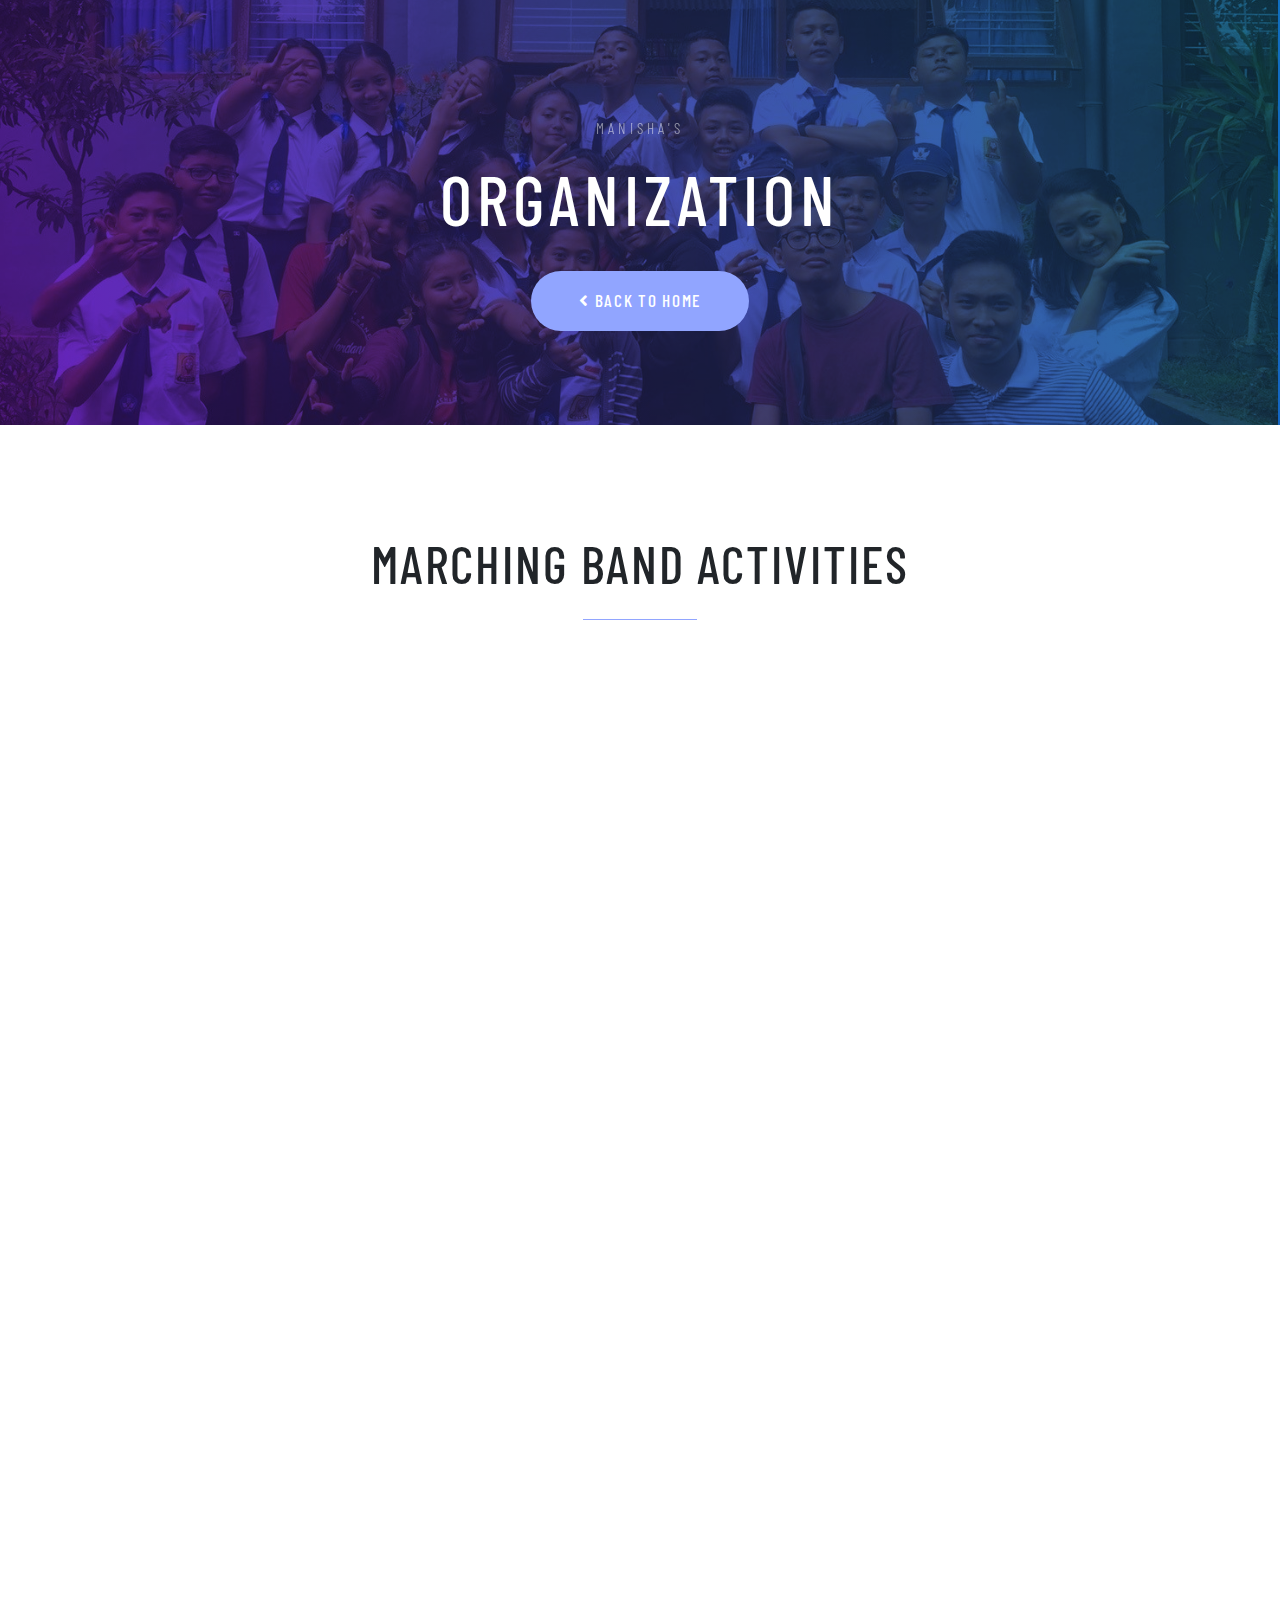
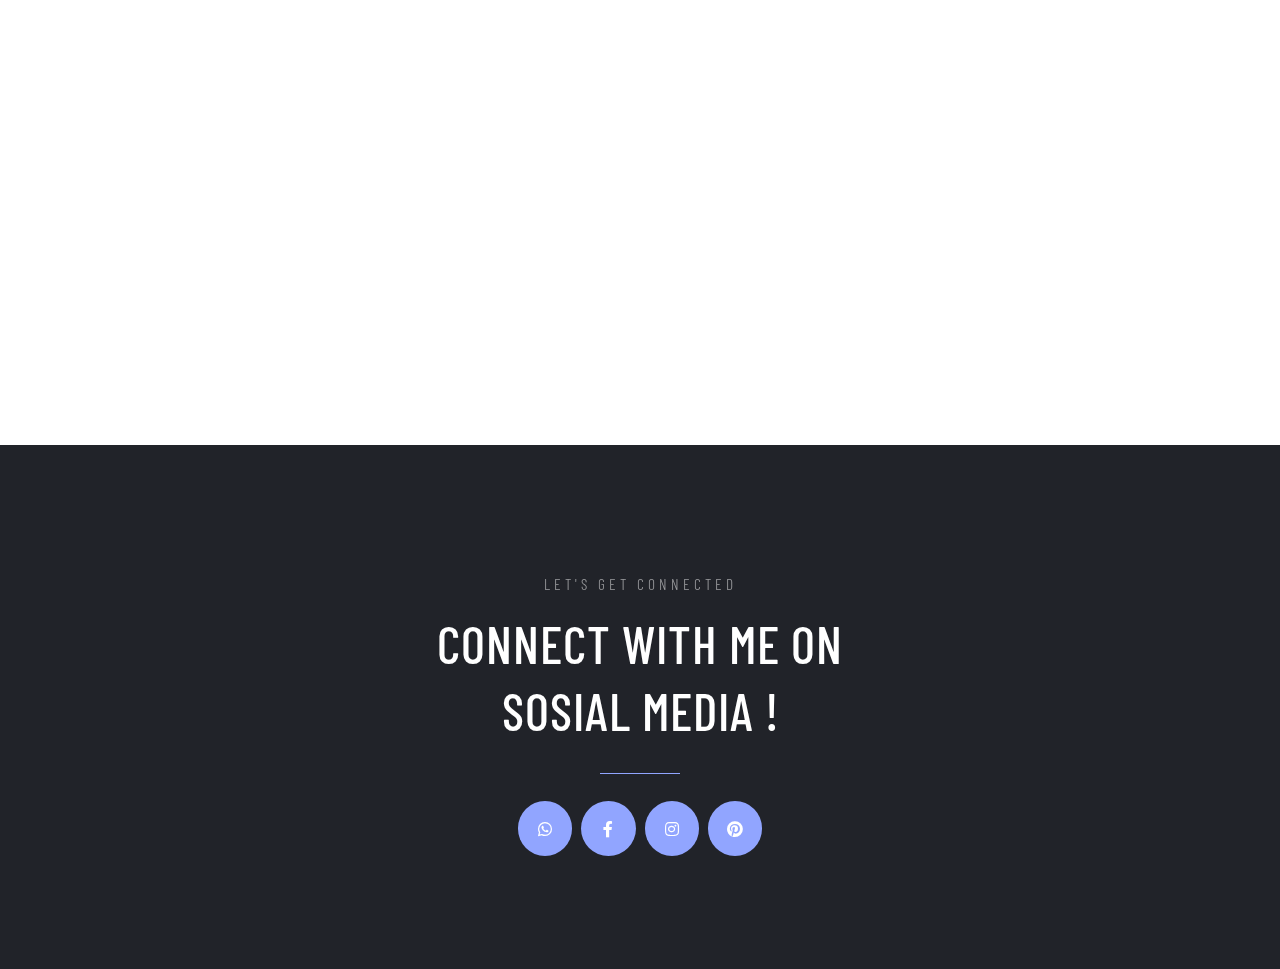
==== commit 33d312fb: "website" ====
--- a/my-organization/index.html
+++ b/my-organization/index.html
@@ -118,76 +118,76 @@
 				<div class="elementor-widget-container">
 			<style>/*! elementor-pro - v3.7.3 - 31-07-2022 */
 .elementor-gallery__container{min-height:1px}.elementor-gallery-item{position:relative;overflow:hidden;display:block;text-decoration:none;border:solid var(--image-border-width) var(--image-border-color);border-radius:var(--image-border-radius)}.elementor-gallery-item__content,.elementor-gallery-item__overlay{height:100%;width:100%;position:absolute;top:0;left:0}.elementor-gallery-item__overlay{mix-blend-mode:var(--overlay-mix-blend-mode);-webkit-transition-duration:var(--overlay-transition-duration);-o-transition-duration:var(--overlay-transition-duration);transition-duration:var(--overlay-transition-duration);-webkit-transition-property:mix-blend-mode,opacity,background-color,-webkit-transform;transition-property:mix-blend-mode,opacity,background-color,-webkit-transform;-o-transition-property:mix-blend-mode,transform,opacity,background-color;transition-property:mix-blend-mode,transform,opacity,background-color;transition-property:mix-blend-mode,transform,opacity,background-color,-webkit-transform}.elementor-gallery-item__image.e-gallery-image{-webkit-transition-duration:var(--image-transition-duration);-o-transition-duration:var(--image-transition-duration);transition-duration:var(--image-transition-duration);-webkit-transition-property:-webkit-filter,-webkit-transform;transition-property:-webkit-filter,-webkit-transform;-o-transition-property:filter,transform;transition-property:filter,transform;transition-property:filter,transform,-webkit-filter,-webkit-transform}.elementor-gallery-item__content{display:-webkit-box;display:-ms-flexbox;display:flex;-webkit-box-orient:vertical;-webkit-box-direction:normal;-ms-flex-direction:column;flex-direction:column;-webkit-box-pack:var(--content-justify-content,center);-ms-flex-pack:var(--content-justify-content,center);justify-content:var(--content-justify-content,center);-webkit-box-align:center;-ms-flex-align:center;align-items:center;text-align:var(--content-text-align);padding:var(--content-padding)}.elementor-gallery-item__content>div{-webkit-transition-duration:var(--content-transition-duration);-o-transition-duration:var(--content-transition-duration);transition-duration:var(--content-transition-duration)}.elementor-gallery-item__content.elementor-gallery--sequenced-animation>div:nth-child(2){-webkit-transition-delay:calc(var(--content-transition-delay) / 3);-o-transition-delay:calc(var(--content-transition-delay) / 3);transition-delay:calc(var(--content-transition-delay) / 3)}.elementor-gallery-item__content.elementor-gallery--sequenced-animation>div:nth-child(3){-webkit-transition-delay:calc(var(--content-transition-delay) / 3 * 2);-o-transition-delay:calc(var(--content-transition-delay) / 3 * 2);transition-delay:calc(var(--content-transition-delay) / 3 * 2)}.elementor-gallery-item__content.elementor-gallery--sequenced-animation>div:nth-child(4){-webkit-transition-delay:calc(var(--content-transition-delay) / 3 * 3);-o-transition-delay:calc(var(--content-transition-delay) / 3 * 3);transition-delay:calc(var(--content-transition-delay) / 3 * 3)}.elementor-gallery-item__description{color:var(--description-text-color,#fff);width:100%}.elementor-gallery-item__title{color:var(--title-text-color,#fff);font-weight:700;width:100%}.elementor-gallery__titles-container{display:-webkit-box;display:-ms-flexbox;display:flex;-ms-flex-wrap:wrap;flex-wrap:wrap;-webkit-box-pack:var(--titles-container-justify-content,center);-ms-flex-pack:var(--titles-container-justify-content,center);justify-content:var(--titles-container-justify-content,center);margin-bottom:20px}.elementor-gallery__titles-container:not(.e--pointer-framed) .elementor-item:after,.elementor-gallery__titles-container:not(.e--pointer-framed) .elementor-item:before{background-color:var(--galleries-pointer-bg-color-hover)}.elementor-gallery__titles-container:not(.e--pointer-framed) .elementor-item.elementor-item-active:after,.elementor-gallery__titles-container:not(.e--pointer-framed) .elementor-item.elementor-item-active:before{background-color:var(--galleries-pointer-bg-color-active)}.elementor-gallery__titles-container.e--pointer-framed .elementor-item:before{border-color:var(--galleries-pointer-bg-color-hover);border-width:var(--galleries-pointer-border-width)}.elementor-gallery__titles-container.e--pointer-framed .elementor-item:after{border-color:var(--galleries-pointer-bg-color-hover)}.elementor-gallery__titles-container.e--pointer-framed .elementor-item.elementor-item-active:after,.elementor-gallery__titles-container.e--pointer-framed .elementor-item.elementor-item-active:before{border-color:var(--galleries-pointer-bg-color-active)}.elementor-gallery__titles-container.e--pointer-framed.e--animation-draw .elementor-item:before{border-left-width:var(--galleries-pointer-border-width);border-bottom-width:var(--galleries-pointer-border-width);border-right-width:0;border-top-width:0}.elementor-gallery__titles-container.e--pointer-framed.e--animation-draw .elementor-item:after{border-left-width:0;border-bottom-width:0;border-right-width:var(--galleries-pointer-border-width);border-top-width:var(--galleries-pointer-border-width)}.elementor-gallery__titles-container.e--pointer-framed.e--animation-corners .elementor-item:before{border-left-width:var(--galleries-pointer-border-width);border-bottom-width:0;border-right-width:0;border-top-width:var(--galleries-pointer-border-width)}.elementor-gallery__titles-container.e--pointer-framed.e--animation-corners .elementor-item:after{border-left-width:0;border-bottom-width:var(--galleries-pointer-border-width);border-right-width:var(--galleries-pointer-border-width);border-top-width:0}.elementor-gallery__titles-container .e--pointer-double-line .elementor-item:after,.elementor-gallery__titles-container .e--pointer-double-line .elementor-item:before,.elementor-gallery__titles-container .e--pointer-overline .elementor-item:before,.elementor-gallery__titles-container .e--pointer-underline .elementor-item:after{height:var(--galleries-pointer-border-width)}.elementor-gallery-title{--space-between:10px;cursor:pointer;color:#6d7882;font-weight:500;position:relative;padding:7px 14px;-webkit-transition:all .3s;-o-transition:all .3s;transition:all .3s}.elementor-gallery-title--active{color:#495157}.elementor-gallery-title:not(:last-child){margin-right:var(--space-between)}.elementor-gallery-item__title+.elementor-gallery-item__description{margin-top:var(--description-margin-top)}.e-gallery-item.elementor-gallery-item{-webkit-transition-property:all;-o-transition-property:all;transition-property:all}.e-gallery-item.elementor-animated-content .elementor-animated-item--enter-from-bottom,.e-gallery-item.elementor-animated-content .elementor-animated-item--enter-from-left,.e-gallery-item.elementor-animated-content .elementor-animated-item--enter-from-right,.e-gallery-item.elementor-animated-content .elementor-animated-item--enter-from-top,.e-gallery-item:hover .elementor-gallery__item-overlay-bg,.e-gallery-item:hover .elementor-gallery__item-overlay-content,.e-gallery-item:hover .elementor-gallery__item-overlay-content__description,.e-gallery-item:hover .elementor-gallery__item-overlay-content__title{opacity:1}a.elementor-item.elementor-gallery-title{color:var(--galleries-title-color-normal)}a.elementor-item.elementor-gallery-title.elementor-item-active,a.elementor-item.elementor-gallery-title.highlighted,a.elementor-item.elementor-gallery-title:focus,a.elementor-item.elementor-gallery-title:hover{color:var(--galleries-title-color-hover)}a.elementor-item.elementor-gallery-title.elementor-item-active{color:var(--gallery-title-color-active)}.e-container .elementor-widget-gallery{-webkit-box-flex:1;-ms-flex-positive:1;flex-grow:1}.e-container>.elementor-widget-gallery{width:var(--container-widget-width,100%)}</style>		<div class="elementor-gallery__container">
+							<a class="e-gallery-item elementor-gallery-item elementor-animated-content" href="https://ichamanisha.github.io/website/wp-content/uploads/2023/03/line_487290257860330.jpg" data-elementor-open-lightbox="yes" data-elementor-lightbox-slideshow="all-eb3e8e2" data-elementor-lightbox-title="line_487290257860330" e-action-hash="#elementor-action%3Aaction%3Dlightbox%26settings%3DeyJpZCI6NjE5LCJ1cmwiOiJodHRwOlwvXC9sb2NhbGhvc3RcL3dlYnNpdGVcL3dwLWNvbnRlbnRcL3VwbG9hZHNcLzIwMjNcLzAzXC9saW5lXzQ4NzI5MDI1Nzg2MDMzMC5qcGciLCJzbGlkZXNob3ciOiJhbGwtZWIzZThlMiJ9">
+					<div class="e-gallery-image elementor-gallery-item__image" data-thumbnail="http://localhost/website/wp-content/uploads/2023/03/line_487290257860330.jpg" data-width="300" data-height="225" alt=""></div>
+											<div class="elementor-gallery-item__overlay"></div>
+														</a>
+							<a class="e-gallery-item elementor-gallery-item elementor-animated-content" href="https://ichamanisha.github.io/website/wp-content/uploads/2023/03/line_2243869108298603.jpg" data-elementor-open-lightbox="yes" data-elementor-lightbox-slideshow="all-eb3e8e2" data-elementor-lightbox-title="line_2243869108298603" e-action-hash="#elementor-action%3Aaction%3Dlightbox%26settings%3DeyJpZCI6NjIyLCJ1cmwiOiJodHRwOlwvXC9sb2NhbGhvc3RcL3dlYnNpdGVcL3dwLWNvbnRlbnRcL3VwbG9hZHNcLzIwMjNcLzAzXC9saW5lXzIyNDM4NjkxMDgyOTg2MDMuanBnIiwic2xpZGVzaG93IjoiYWxsLWViM2U4ZTIifQ%3D%3D">
+					<div class="e-gallery-image elementor-gallery-item__image" data-thumbnail="http://localhost/website/wp-content/uploads/2023/03/line_2243869108298603.jpg" data-width="200" data-height="300" alt=""></div>
+											<div class="elementor-gallery-item__overlay"></div>
+														</a>
+							<a class="e-gallery-item elementor-gallery-item elementor-animated-content" href="https://ichamanisha.github.io/website/wp-content/uploads/2023/03/2022_0813_15370800.jpg" data-elementor-open-lightbox="yes" data-elementor-lightbox-slideshow="all-eb3e8e2" data-elementor-lightbox-title="2022_0813_15370800" e-action-hash="#elementor-action%3Aaction%3Dlightbox%26settings%3DeyJpZCI6NjExLCJ1cmwiOiJodHRwOlwvXC9sb2NhbGhvc3RcL3dlYnNpdGVcL3dwLWNvbnRlbnRcL3VwbG9hZHNcLzIwMjNcLzAzXC8yMDIyXzA4MTNfMTUzNzA4MDAuanBnIiwic2xpZGVzaG93IjoiYWxsLWViM2U4ZTIifQ%3D%3D">
+					<div class="e-gallery-image elementor-gallery-item__image" data-thumbnail="http://localhost/website/wp-content/uploads/2023/03/2022_0813_15370800.jpg" data-width="300" data-height="225" alt=""></div>
+											<div class="elementor-gallery-item__overlay"></div>
+														</a>
+							<a class="e-gallery-item elementor-gallery-item elementor-animated-content" href="https://ichamanisha.github.io/website/wp-content/uploads/2023/03/IMG-20210404-WA0205.jpg" data-elementor-open-lightbox="yes" data-elementor-lightbox-slideshow="all-eb3e8e2" data-elementor-lightbox-title="IMG-20210404-WA0205" e-action-hash="#elementor-action%3Aaction%3Dlightbox%26settings%3DeyJpZCI6NjEzLCJ1cmwiOiJodHRwOlwvXC9sb2NhbGhvc3RcL3dlYnNpdGVcL3dwLWNvbnRlbnRcL3VwbG9hZHNcLzIwMjNcLzAzXC9JTUctMjAyMTA0MDQtV0EwMjA1LmpwZyIsInNsaWRlc2hvdyI6ImFsbC1lYjNlOGUyIn0%3D">
+					<div class="e-gallery-image elementor-gallery-item__image" data-thumbnail="http://localhost/website/wp-content/uploads/2023/03/IMG-20210404-WA0205.jpg" data-width="300" data-height="200" alt=""></div>
+											<div class="elementor-gallery-item__overlay"></div>
+														</a>
+							<a class="e-gallery-item elementor-gallery-item elementor-animated-content" href="https://ichamanisha.github.io/website/wp-content/uploads/2023/03/line_2243888852305314.jpg" data-elementor-open-lightbox="yes" data-elementor-lightbox-slideshow="all-eb3e8e2" data-elementor-lightbox-title="line_2243888852305314" e-action-hash="#elementor-action%3Aaction%3Dlightbox%26settings%3DeyJpZCI6NjIzLCJ1cmwiOiJodHRwOlwvXC9sb2NhbGhvc3RcL3dlYnNpdGVcL3dwLWNvbnRlbnRcL3VwbG9hZHNcLzIwMjNcLzAzXC9saW5lXzIyNDM4ODg4NTIzMDUzMTQuanBnIiwic2xpZGVzaG93IjoiYWxsLWViM2U4ZTIifQ%3D%3D">
+					<div class="e-gallery-image elementor-gallery-item__image" data-thumbnail="http://localhost/website/wp-content/uploads/2023/03/line_2243888852305314.jpg" data-width="300" data-height="200" alt=""></div>
+											<div class="elementor-gallery-item__overlay"></div>
+														</a>
+							<a class="e-gallery-item elementor-gallery-item elementor-animated-content" href="https://ichamanisha.github.io/website/wp-content/uploads/2023/03/2022_0813_15250800.jpg" data-elementor-open-lightbox="yes" data-elementor-lightbox-slideshow="all-eb3e8e2" data-elementor-lightbox-title="2022_0813_15250800" e-action-hash="#elementor-action%3Aaction%3Dlightbox%26settings%3DeyJpZCI6NTk5LCJ1cmwiOiJodHRwOlwvXC9sb2NhbGhvc3RcL3dlYnNpdGVcL3dwLWNvbnRlbnRcL3VwbG9hZHNcLzIwMjNcLzAzXC8yMDIyXzA4MTNfMTUyNTA4MDAuanBnIiwic2xpZGVzaG93IjoiYWxsLWViM2U4ZTIifQ%3D%3D">
+					<div class="e-gallery-image elementor-gallery-item__image" data-thumbnail="http://localhost/website/wp-content/uploads/2023/03/2022_0813_15250800.jpg" data-width="169" data-height="300" alt=""></div>
+											<div class="elementor-gallery-item__overlay"></div>
+														</a>
+							<a class="e-gallery-item elementor-gallery-item elementor-animated-content" href="https://ichamanisha.github.io/website/wp-content/uploads/2023/03/2022_0813_15351900.jpg" data-elementor-open-lightbox="yes" data-elementor-lightbox-slideshow="all-eb3e8e2" data-elementor-lightbox-title="2022_0813_15351900" e-action-hash="#elementor-action%3Aaction%3Dlightbox%26settings%3DeyJpZCI6NjA2LCJ1cmwiOiJodHRwOlwvXC9sb2NhbGhvc3RcL3dlYnNpdGVcL3dwLWNvbnRlbnRcL3VwbG9hZHNcLzIwMjNcLzAzXC8yMDIyXzA4MTNfMTUzNTE5MDAuanBnIiwic2xpZGVzaG93IjoiYWxsLWViM2U4ZTIifQ%3D%3D">
+					<div class="e-gallery-image elementor-gallery-item__image" data-thumbnail="http://localhost/website/wp-content/uploads/2023/03/2022_0813_15351900.jpg" data-width="300" data-height="225" alt=""></div>
+											<div class="elementor-gallery-item__overlay"></div>
+														</a>
+							<a class="e-gallery-item elementor-gallery-item elementor-animated-content" href="https://ichamanisha.github.io/website/wp-content/uploads/2023/03/line_487005510626429.jpg" data-elementor-open-lightbox="yes" data-elementor-lightbox-slideshow="all-eb3e8e2" data-elementor-lightbox-title="line_487005510626429" e-action-hash="#elementor-action%3Aaction%3Dlightbox%26settings%3DeyJpZCI6NjE2LCJ1cmwiOiJodHRwOlwvXC9sb2NhbGhvc3RcL3dlYnNpdGVcL3dwLWNvbnRlbnRcL3VwbG9hZHNcLzIwMjNcLzAzXC9saW5lXzQ4NzAwNTUxMDYyNjQyOS5qcGciLCJzbGlkZXNob3ciOiJhbGwtZWIzZThlMiJ9">
+					<div class="e-gallery-image elementor-gallery-item__image" data-thumbnail="http://localhost/website/wp-content/uploads/2023/03/line_487005510626429.jpg" data-width="300" data-height="200" alt=""></div>
+											<div class="elementor-gallery-item__overlay"></div>
+														</a>
+							<a class="e-gallery-item elementor-gallery-item elementor-animated-content" href="https://ichamanisha.github.io/website/wp-content/uploads/2023/03/line_662463978917468.jpg" data-elementor-open-lightbox="yes" data-elementor-lightbox-slideshow="all-eb3e8e2" data-elementor-lightbox-title="line_662463978917468" e-action-hash="#elementor-action%3Aaction%3Dlightbox%26settings%3DeyJpZCI6NjIxLCJ1cmwiOiJodHRwOlwvXC9sb2NhbGhvc3RcL3dlYnNpdGVcL3dwLWNvbnRlbnRcL3VwbG9hZHNcLzIwMjNcLzAzXC9saW5lXzY2MjQ2Mzk3ODkxNzQ2OC5qcGciLCJzbGlkZXNob3ciOiJhbGwtZWIzZThlMiJ9">
+					<div class="e-gallery-image elementor-gallery-item__image" data-thumbnail="http://localhost/website/wp-content/uploads/2023/03/line_662463978917468.jpg" data-width="300" data-height="200" alt=""></div>
+											<div class="elementor-gallery-item__overlay"></div>
+														</a>
+							<a class="e-gallery-item elementor-gallery-item elementor-animated-content" href="https://ichamanisha.github.io/website/wp-content/uploads/2023/03/line_2243975125182990-1.jpg" data-elementor-open-lightbox="yes" data-elementor-lightbox-slideshow="all-eb3e8e2" data-elementor-lightbox-title="line_2243975125182990" e-action-hash="#elementor-action%3Aaction%3Dlightbox%26settings%3DeyJpZCI6NjI1LCJ1cmwiOiJodHRwOlwvXC9sb2NhbGhvc3RcL3dlYnNpdGVcL3dwLWNvbnRlbnRcL3VwbG9hZHNcLzIwMjNcLzAzXC9saW5lXzIyNDM5NzUxMjUxODI5OTAtMS5qcGciLCJzbGlkZXNob3ciOiJhbGwtZWIzZThlMiJ9">
+					<div class="e-gallery-image elementor-gallery-item__image" data-thumbnail="http://localhost/website/wp-content/uploads/2023/03/line_2243975125182990-1.jpg" data-width="300" data-height="200" alt=""></div>
+											<div class="elementor-gallery-item__overlay"></div>
+														</a>
+							<a class="e-gallery-item elementor-gallery-item elementor-animated-content" href="https://ichamanisha.github.io/website/wp-content/uploads/2023/03/IMG-20210404-WA0206.jpg" data-elementor-open-lightbox="yes" data-elementor-lightbox-slideshow="all-eb3e8e2" data-elementor-lightbox-title="IMG-20210404-WA0206" e-action-hash="#elementor-action%3Aaction%3Dlightbox%26settings%3DeyJpZCI6NjE0LCJ1cmwiOiJodHRwOlwvXC9sb2NhbGhvc3RcL3dlYnNpdGVcL3dwLWNvbnRlbnRcL3VwbG9hZHNcLzIwMjNcLzAzXC9JTUctMjAyMTA0MDQtV0EwMjA2LmpwZyIsInNsaWRlc2hvdyI6ImFsbC1lYjNlOGUyIn0%3D">
+					<div class="e-gallery-image elementor-gallery-item__image" data-thumbnail="http://localhost/website/wp-content/uploads/2023/03/IMG-20210404-WA0206.jpg" data-width="300" data-height="200" alt=""></div>
+											<div class="elementor-gallery-item__overlay"></div>
+														</a>
+							<a class="e-gallery-item elementor-gallery-item elementor-animated-content" href="https://ichamanisha.github.io/website/wp-content/uploads/2023/03/2022_0813_15365400.jpg" data-elementor-open-lightbox="yes" data-elementor-lightbox-slideshow="all-eb3e8e2" data-elementor-lightbox-title="2022_0813_15365400" e-action-hash="#elementor-action%3Aaction%3Dlightbox%26settings%3DeyJpZCI6NjEwLCJ1cmwiOiJodHRwOlwvXC9sb2NhbGhvc3RcL3dlYnNpdGVcL3dwLWNvbnRlbnRcL3VwbG9hZHNcLzIwMjNcLzAzXC8yMDIyXzA4MTNfMTUzNjU0MDAuanBnIiwic2xpZGVzaG93IjoiYWxsLWViM2U4ZTIifQ%3D%3D">
+					<div class="e-gallery-image elementor-gallery-item__image" data-thumbnail="http://localhost/website/wp-content/uploads/2023/03/2022_0813_15365400.jpg" data-width="300" data-height="225" alt=""></div>
+											<div class="elementor-gallery-item__overlay"></div>
+														</a>
+							<a class="e-gallery-item elementor-gallery-item elementor-animated-content" href="https://ichamanisha.github.io/website/wp-content/uploads/2023/03/IMG-20210107-WA0012.jpg" data-elementor-open-lightbox="yes" data-elementor-lightbox-slideshow="all-eb3e8e2" data-elementor-lightbox-title="IMG-20210107-WA0012" e-action-hash="#elementor-action%3Aaction%3Dlightbox%26settings%3DeyJpZCI6NjEyLCJ1cmwiOiJodHRwOlwvXC9sb2NhbGhvc3RcL3dlYnNpdGVcL3dwLWNvbnRlbnRcL3VwbG9hZHNcLzIwMjNcLzAzXC9JTUctMjAyMTAxMDctV0EwMDEyLmpwZyIsInNsaWRlc2hvdyI6ImFsbC1lYjNlOGUyIn0%3D">
+					<div class="e-gallery-image elementor-gallery-item__image" data-thumbnail="http://localhost/website/wp-content/uploads/2023/03/IMG-20210107-WA0012.jpg" data-width="300" data-height="169" alt=""></div>
+											<div class="elementor-gallery-item__overlay"></div>
+														</a>
+							<a class="e-gallery-item elementor-gallery-item elementor-animated-content" href="https://ichamanisha.github.io/website/wp-content/uploads/2023/03/2022_0813_15355900.jpg" data-elementor-open-lightbox="yes" data-elementor-lightbox-slideshow="all-eb3e8e2" data-elementor-lightbox-title="2022_0813_15355900" e-action-hash="#elementor-action%3Aaction%3Dlightbox%26settings%3DeyJpZCI6NjA4LCJ1cmwiOiJodHRwOlwvXC9sb2NhbGhvc3RcL3dlYnNpdGVcL3dwLWNvbnRlbnRcL3VwbG9hZHNcLzIwMjNcLzAzXC8yMDIyXzA4MTNfMTUzNTU5MDAuanBnIiwic2xpZGVzaG93IjoiYWxsLWViM2U4ZTIifQ%3D%3D">
+					<div class="e-gallery-image elementor-gallery-item__image" data-thumbnail="http://localhost/website/wp-content/uploads/2023/03/2022_0813_15355900.jpg" data-width="169" data-height="300" alt=""></div>
+											<div class="elementor-gallery-item__overlay"></div>
+														</a>
+							<a class="e-gallery-item elementor-gallery-item elementor-animated-content" href="https://ichamanisha.github.io/website/wp-content/uploads/2023/03/line_211422144647296-1.jpg" data-elementor-open-lightbox="yes" data-elementor-lightbox-slideshow="all-eb3e8e2" data-elementor-lightbox-title="line_211422144647296" e-action-hash="#elementor-action%3Aaction%3Dlightbox%26settings%3DeyJpZCI6NjE1LCJ1cmwiOiJodHRwOlwvXC9sb2NhbGhvc3RcL3dlYnNpdGVcL3dwLWNvbnRlbnRcL3VwbG9hZHNcLzIwMjNcLzAzXC9saW5lXzIxMTQyMjE0NDY0NzI5Ni0xLmpwZyIsInNsaWRlc2hvdyI6ImFsbC1lYjNlOGUyIn0%3D">
+					<div class="e-gallery-image elementor-gallery-item__image" data-thumbnail="http://localhost/website/wp-content/uploads/2023/03/line_211422144647296-1.jpg" data-width="300" data-height="169" alt=""></div>
+											<div class="elementor-gallery-item__overlay"></div>
+														</a>
+							<a class="e-gallery-item elementor-gallery-item elementor-animated-content" href="https://ichamanisha.github.io/website/wp-content/uploads/2023/03/line_2243928422991757.jpg" data-elementor-open-lightbox="yes" data-elementor-lightbox-slideshow="all-eb3e8e2" data-elementor-lightbox-title="line_2243928422991757" e-action-hash="#elementor-action%3Aaction%3Dlightbox%26settings%3DeyJpZCI6NjI0LCJ1cmwiOiJodHRwOlwvXC9sb2NhbGhvc3RcL3dlYnNpdGVcL3dwLWNvbnRlbnRcL3VwbG9hZHNcLzIwMjNcLzAzXC9saW5lXzIyNDM5Mjg0MjI5OTE3NTcuanBnIiwic2xpZGVzaG93IjoiYWxsLWViM2U4ZTIifQ%3D%3D">
+					<div class="e-gallery-image elementor-gallery-item__image" data-thumbnail="http://localhost/website/wp-content/uploads/2023/03/line_2243928422991757.jpg" data-width="300" data-height="200" alt=""></div>
+											<div class="elementor-gallery-item__overlay"></div>
+														</a>
 							<a class="e-gallery-item elementor-gallery-item elementor-animated-content" href="https://ichamanisha.github.io/website/wp-content/uploads/2023/03/2022_0813_15252200.jpg" data-elementor-open-lightbox="yes" data-elementor-lightbox-slideshow="all-eb3e8e2" data-elementor-lightbox-title="2022_0813_15252200" e-action-hash="#elementor-action%3Aaction%3Dlightbox%26settings%3DeyJpZCI6NjAwLCJ1cmwiOiJodHRwOlwvXC9sb2NhbGhvc3RcL3dlYnNpdGVcL3dwLWNvbnRlbnRcL3VwbG9hZHNcLzIwMjNcLzAzXC8yMDIyXzA4MTNfMTUyNTIyMDAuanBnIiwic2xpZGVzaG93IjoiYWxsLWViM2U4ZTIifQ%3D%3D">
 					<div class="e-gallery-image elementor-gallery-item__image" data-thumbnail="http://localhost/website/wp-content/uploads/2023/03/2022_0813_15252200.jpg" data-width="173" data-height="300" alt=""></div>
 											<div class="elementor-gallery-item__overlay"></div>
 														</a>
-							<a class="e-gallery-item elementor-gallery-item elementor-animated-content" href="https://ichamanisha.github.io/website/wp-content/uploads/2023/03/line_487005510626429.jpg" data-elementor-open-lightbox="yes" data-elementor-lightbox-slideshow="all-eb3e8e2" data-elementor-lightbox-title="line_487005510626429" e-action-hash="#elementor-action%3Aaction%3Dlightbox%26settings%3DeyJpZCI6NjE2LCJ1cmwiOiJodHRwOlwvXC9sb2NhbGhvc3RcL3dlYnNpdGVcL3dwLWNvbnRlbnRcL3VwbG9hZHNcLzIwMjNcLzAzXC9saW5lXzQ4NzAwNTUxMDYyNjQyOS5qcGciLCJzbGlkZXNob3ciOiJhbGwtZWIzZThlMiJ9">
-					<div class="e-gallery-image elementor-gallery-item__image" data-thumbnail="http://localhost/website/wp-content/uploads/2023/03/line_487005510626429.jpg" data-width="300" data-height="200" alt=""></div>
-											<div class="elementor-gallery-item__overlay"></div>
-														</a>
-							<a class="e-gallery-item elementor-gallery-item elementor-animated-content" href="https://ichamanisha.github.io/website/wp-content/uploads/2023/03/line_2243975125182990-1.jpg" data-elementor-open-lightbox="yes" data-elementor-lightbox-slideshow="all-eb3e8e2" data-elementor-lightbox-title="line_2243975125182990" e-action-hash="#elementor-action%3Aaction%3Dlightbox%26settings%3DeyJpZCI6NjI1LCJ1cmwiOiJodHRwOlwvXC9sb2NhbGhvc3RcL3dlYnNpdGVcL3dwLWNvbnRlbnRcL3VwbG9hZHNcLzIwMjNcLzAzXC9saW5lXzIyNDM5NzUxMjUxODI5OTAtMS5qcGciLCJzbGlkZXNob3ciOiJhbGwtZWIzZThlMiJ9">
-					<div class="e-gallery-image elementor-gallery-item__image" data-thumbnail="http://localhost/website/wp-content/uploads/2023/03/line_2243975125182990-1.jpg" data-width="300" data-height="200" alt=""></div>
-											<div class="elementor-gallery-item__overlay"></div>
-														</a>
-							<a class="e-gallery-item elementor-gallery-item elementor-animated-content" href="https://ichamanisha.github.io/website/wp-content/uploads/2023/03/IMG-20210404-WA0205.jpg" data-elementor-open-lightbox="yes" data-elementor-lightbox-slideshow="all-eb3e8e2" data-elementor-lightbox-title="IMG-20210404-WA0205" e-action-hash="#elementor-action%3Aaction%3Dlightbox%26settings%3DeyJpZCI6NjEzLCJ1cmwiOiJodHRwOlwvXC9sb2NhbGhvc3RcL3dlYnNpdGVcL3dwLWNvbnRlbnRcL3VwbG9hZHNcLzIwMjNcLzAzXC9JTUctMjAyMTA0MDQtV0EwMjA1LmpwZyIsInNsaWRlc2hvdyI6ImFsbC1lYjNlOGUyIn0%3D">
-					<div class="e-gallery-image elementor-gallery-item__image" data-thumbnail="http://localhost/website/wp-content/uploads/2023/03/IMG-20210404-WA0205.jpg" data-width="300" data-height="200" alt=""></div>
-											<div class="elementor-gallery-item__overlay"></div>
-														</a>
-							<a class="e-gallery-item elementor-gallery-item elementor-animated-content" href="https://ichamanisha.github.io/website/wp-content/uploads/2023/03/2022_0813_15355900.jpg" data-elementor-open-lightbox="yes" data-elementor-lightbox-slideshow="all-eb3e8e2" data-elementor-lightbox-title="2022_0813_15355900" e-action-hash="#elementor-action%3Aaction%3Dlightbox%26settings%3DeyJpZCI6NjA4LCJ1cmwiOiJodHRwOlwvXC9sb2NhbGhvc3RcL3dlYnNpdGVcL3dwLWNvbnRlbnRcL3VwbG9hZHNcLzIwMjNcLzAzXC8yMDIyXzA4MTNfMTUzNTU5MDAuanBnIiwic2xpZGVzaG93IjoiYWxsLWViM2U4ZTIifQ%3D%3D">
-					<div class="e-gallery-image elementor-gallery-item__image" data-thumbnail="http://localhost/website/wp-content/uploads/2023/03/2022_0813_15355900.jpg" data-width="169" data-height="300" alt=""></div>
-											<div class="elementor-gallery-item__overlay"></div>
-														</a>
-							<a class="e-gallery-item elementor-gallery-item elementor-animated-content" href="https://ichamanisha.github.io/website/wp-content/uploads/2023/03/line_2243888852305314.jpg" data-elementor-open-lightbox="yes" data-elementor-lightbox-slideshow="all-eb3e8e2" data-elementor-lightbox-title="line_2243888852305314" e-action-hash="#elementor-action%3Aaction%3Dlightbox%26settings%3DeyJpZCI6NjIzLCJ1cmwiOiJodHRwOlwvXC9sb2NhbGhvc3RcL3dlYnNpdGVcL3dwLWNvbnRlbnRcL3VwbG9hZHNcLzIwMjNcLzAzXC9saW5lXzIyNDM4ODg4NTIzMDUzMTQuanBnIiwic2xpZGVzaG93IjoiYWxsLWViM2U4ZTIifQ%3D%3D">
-					<div class="e-gallery-image elementor-gallery-item__image" data-thumbnail="http://localhost/website/wp-content/uploads/2023/03/line_2243888852305314.jpg" data-width="300" data-height="200" alt=""></div>
-											<div class="elementor-gallery-item__overlay"></div>
-														</a>
-							<a class="e-gallery-item elementor-gallery-item elementor-animated-content" href="https://ichamanisha.github.io/website/wp-content/uploads/2023/03/2022_0813_15351900.jpg" data-elementor-open-lightbox="yes" data-elementor-lightbox-slideshow="all-eb3e8e2" data-elementor-lightbox-title="2022_0813_15351900" e-action-hash="#elementor-action%3Aaction%3Dlightbox%26settings%3DeyJpZCI6NjA2LCJ1cmwiOiJodHRwOlwvXC9sb2NhbGhvc3RcL3dlYnNpdGVcL3dwLWNvbnRlbnRcL3VwbG9hZHNcLzIwMjNcLzAzXC8yMDIyXzA4MTNfMTUzNTE5MDAuanBnIiwic2xpZGVzaG93IjoiYWxsLWViM2U4ZTIifQ%3D%3D">
-					<div class="e-gallery-image elementor-gallery-item__image" data-thumbnail="http://localhost/website/wp-content/uploads/2023/03/2022_0813_15351900.jpg" data-width="300" data-height="225" alt=""></div>
-											<div class="elementor-gallery-item__overlay"></div>
-														</a>
-							<a class="e-gallery-item elementor-gallery-item elementor-animated-content" href="https://ichamanisha.github.io/website/wp-content/uploads/2023/03/line_2243869108298603.jpg" data-elementor-open-lightbox="yes" data-elementor-lightbox-slideshow="all-eb3e8e2" data-elementor-lightbox-title="line_2243869108298603" e-action-hash="#elementor-action%3Aaction%3Dlightbox%26settings%3DeyJpZCI6NjIyLCJ1cmwiOiJodHRwOlwvXC9sb2NhbGhvc3RcL3dlYnNpdGVcL3dwLWNvbnRlbnRcL3VwbG9hZHNcLzIwMjNcLzAzXC9saW5lXzIyNDM4NjkxMDgyOTg2MDMuanBnIiwic2xpZGVzaG93IjoiYWxsLWViM2U4ZTIifQ%3D%3D">
-					<div class="e-gallery-image elementor-gallery-item__image" data-thumbnail="http://localhost/website/wp-content/uploads/2023/03/line_2243869108298603.jpg" data-width="200" data-height="300" alt=""></div>
-											<div class="elementor-gallery-item__overlay"></div>
-														</a>
-							<a class="e-gallery-item elementor-gallery-item elementor-animated-content" href="https://ichamanisha.github.io/website/wp-content/uploads/2023/03/line_211422144647296-1.jpg" data-elementor-open-lightbox="yes" data-elementor-lightbox-slideshow="all-eb3e8e2" data-elementor-lightbox-title="line_211422144647296" e-action-hash="#elementor-action%3Aaction%3Dlightbox%26settings%3DeyJpZCI6NjE1LCJ1cmwiOiJodHRwOlwvXC9sb2NhbGhvc3RcL3dlYnNpdGVcL3dwLWNvbnRlbnRcL3VwbG9hZHNcLzIwMjNcLzAzXC9saW5lXzIxMTQyMjE0NDY0NzI5Ni0xLmpwZyIsInNsaWRlc2hvdyI6ImFsbC1lYjNlOGUyIn0%3D">
-					<div class="e-gallery-image elementor-gallery-item__image" data-thumbnail="http://localhost/website/wp-content/uploads/2023/03/line_211422144647296-1.jpg" data-width="300" data-height="169" alt=""></div>
-											<div class="elementor-gallery-item__overlay"></div>
-														</a>
-							<a class="e-gallery-item elementor-gallery-item elementor-animated-content" href="https://ichamanisha.github.io/website/wp-content/uploads/2023/03/2022_0813_15370800.jpg" data-elementor-open-lightbox="yes" data-elementor-lightbox-slideshow="all-eb3e8e2" data-elementor-lightbox-title="2022_0813_15370800" e-action-hash="#elementor-action%3Aaction%3Dlightbox%26settings%3DeyJpZCI6NjExLCJ1cmwiOiJodHRwOlwvXC9sb2NhbGhvc3RcL3dlYnNpdGVcL3dwLWNvbnRlbnRcL3VwbG9hZHNcLzIwMjNcLzAzXC8yMDIyXzA4MTNfMTUzNzA4MDAuanBnIiwic2xpZGVzaG93IjoiYWxsLWViM2U4ZTIifQ%3D%3D">
-					<div class="e-gallery-image elementor-gallery-item__image" data-thumbnail="http://localhost/website/wp-content/uploads/2023/03/2022_0813_15370800.jpg" data-width="300" data-height="225" alt=""></div>
-											<div class="elementor-gallery-item__overlay"></div>
-														</a>
-							<a class="e-gallery-item elementor-gallery-item elementor-animated-content" href="https://ichamanisha.github.io/website/wp-content/uploads/2023/03/line_2243928422991757.jpg" data-elementor-open-lightbox="yes" data-elementor-lightbox-slideshow="all-eb3e8e2" data-elementor-lightbox-title="line_2243928422991757" e-action-hash="#elementor-action%3Aaction%3Dlightbox%26settings%3DeyJpZCI6NjI0LCJ1cmwiOiJodHRwOlwvXC9sb2NhbGhvc3RcL3dlYnNpdGVcL3dwLWNvbnRlbnRcL3VwbG9hZHNcLzIwMjNcLzAzXC9saW5lXzIyNDM5Mjg0MjI5OTE3NTcuanBnIiwic2xpZGVzaG93IjoiYWxsLWViM2U4ZTIifQ%3D%3D">
-					<div class="e-gallery-image elementor-gallery-item__image" data-thumbnail="http://localhost/website/wp-content/uploads/2023/03/line_2243928422991757.jpg" data-width="300" data-height="200" alt=""></div>
-											<div class="elementor-gallery-item__overlay"></div>
-														</a>
 							<a class="e-gallery-item elementor-gallery-item elementor-animated-content" href="https://ichamanisha.github.io/website/wp-content/uploads/2023/03/2022_0813_15354700.jpg" data-elementor-open-lightbox="yes" data-elementor-lightbox-slideshow="all-eb3e8e2" data-elementor-lightbox-title="2022_0813_15354700" e-action-hash="#elementor-action%3Aaction%3Dlightbox%26settings%3DeyJpZCI6NjA3LCJ1cmwiOiJodHRwOlwvXC9sb2NhbGhvc3RcL3dlYnNpdGVcL3dwLWNvbnRlbnRcL3VwbG9hZHNcLzIwMjNcLzAzXC8yMDIyXzA4MTNfMTUzNTQ3MDAuanBnIiwic2xpZGVzaG93IjoiYWxsLWViM2U4ZTIifQ%3D%3D">
 					<div class="e-gallery-image elementor-gallery-item__image" data-thumbnail="http://localhost/website/wp-content/uploads/2023/03/2022_0813_15354700.jpg" data-width="169" data-height="300" alt=""></div>
-											<div class="elementor-gallery-item__overlay"></div>
-														</a>
-							<a class="e-gallery-item elementor-gallery-item elementor-animated-content" href="https://ichamanisha.github.io/website/wp-content/uploads/2023/03/IMG-20210404-WA0206.jpg" data-elementor-open-lightbox="yes" data-elementor-lightbox-slideshow="all-eb3e8e2" data-elementor-lightbox-title="IMG-20210404-WA0206" e-action-hash="#elementor-action%3Aaction%3Dlightbox%26settings%3DeyJpZCI6NjE0LCJ1cmwiOiJodHRwOlwvXC9sb2NhbGhvc3RcL3dlYnNpdGVcL3dwLWNvbnRlbnRcL3VwbG9hZHNcLzIwMjNcLzAzXC9JTUctMjAyMTA0MDQtV0EwMjA2LmpwZyIsInNsaWRlc2hvdyI6ImFsbC1lYjNlOGUyIn0%3D">
-					<div class="e-gallery-image elementor-gallery-item__image" data-thumbnail="http://localhost/website/wp-content/uploads/2023/03/IMG-20210404-WA0206.jpg" data-width="300" data-height="200" alt=""></div>
-											<div class="elementor-gallery-item__overlay"></div>
-														</a>
-							<a class="e-gallery-item elementor-gallery-item elementor-animated-content" href="https://ichamanisha.github.io/website/wp-content/uploads/2023/03/2022_0813_15250800.jpg" data-elementor-open-lightbox="yes" data-elementor-lightbox-slideshow="all-eb3e8e2" data-elementor-lightbox-title="2022_0813_15250800" e-action-hash="#elementor-action%3Aaction%3Dlightbox%26settings%3DeyJpZCI6NTk5LCJ1cmwiOiJodHRwOlwvXC9sb2NhbGhvc3RcL3dlYnNpdGVcL3dwLWNvbnRlbnRcL3VwbG9hZHNcLzIwMjNcLzAzXC8yMDIyXzA4MTNfMTUyNTA4MDAuanBnIiwic2xpZGVzaG93IjoiYWxsLWViM2U4ZTIifQ%3D%3D">
-					<div class="e-gallery-image elementor-gallery-item__image" data-thumbnail="http://localhost/website/wp-content/uploads/2023/03/2022_0813_15250800.jpg" data-width="169" data-height="300" alt=""></div>
-											<div class="elementor-gallery-item__overlay"></div>
-														</a>
-							<a class="e-gallery-item elementor-gallery-item elementor-animated-content" href="https://ichamanisha.github.io/website/wp-content/uploads/2023/03/line_487290257860330.jpg" data-elementor-open-lightbox="yes" data-elementor-lightbox-slideshow="all-eb3e8e2" data-elementor-lightbox-title="line_487290257860330" e-action-hash="#elementor-action%3Aaction%3Dlightbox%26settings%3DeyJpZCI6NjE5LCJ1cmwiOiJodHRwOlwvXC9sb2NhbGhvc3RcL3dlYnNpdGVcL3dwLWNvbnRlbnRcL3VwbG9hZHNcLzIwMjNcLzAzXC9saW5lXzQ4NzI5MDI1Nzg2MDMzMC5qcGciLCJzbGlkZXNob3ciOiJhbGwtZWIzZThlMiJ9">
-					<div class="e-gallery-image elementor-gallery-item__image" data-thumbnail="http://localhost/website/wp-content/uploads/2023/03/line_487290257860330.jpg" data-width="300" data-height="225" alt=""></div>
-											<div class="elementor-gallery-item__overlay"></div>
-														</a>
-							<a class="e-gallery-item elementor-gallery-item elementor-animated-content" href="https://ichamanisha.github.io/website/wp-content/uploads/2023/03/line_662463978917468.jpg" data-elementor-open-lightbox="yes" data-elementor-lightbox-slideshow="all-eb3e8e2" data-elementor-lightbox-title="line_662463978917468" e-action-hash="#elementor-action%3Aaction%3Dlightbox%26settings%3DeyJpZCI6NjIxLCJ1cmwiOiJodHRwOlwvXC9sb2NhbGhvc3RcL3dlYnNpdGVcL3dwLWNvbnRlbnRcL3VwbG9hZHNcLzIwMjNcLzAzXC9saW5lXzY2MjQ2Mzk3ODkxNzQ2OC5qcGciLCJzbGlkZXNob3ciOiJhbGwtZWIzZThlMiJ9">
-					<div class="e-gallery-image elementor-gallery-item__image" data-thumbnail="http://localhost/website/wp-content/uploads/2023/03/line_662463978917468.jpg" data-width="300" data-height="200" alt=""></div>
-											<div class="elementor-gallery-item__overlay"></div>
-														</a>
-							<a class="e-gallery-item elementor-gallery-item elementor-animated-content" href="https://ichamanisha.github.io/website/wp-content/uploads/2023/03/IMG-20210107-WA0012.jpg" data-elementor-open-lightbox="yes" data-elementor-lightbox-slideshow="all-eb3e8e2" data-elementor-lightbox-title="IMG-20210107-WA0012" e-action-hash="#elementor-action%3Aaction%3Dlightbox%26settings%3DeyJpZCI6NjEyLCJ1cmwiOiJodHRwOlwvXC9sb2NhbGhvc3RcL3dlYnNpdGVcL3dwLWNvbnRlbnRcL3VwbG9hZHNcLzIwMjNcLzAzXC9JTUctMjAyMTAxMDctV0EwMDEyLmpwZyIsInNsaWRlc2hvdyI6ImFsbC1lYjNlOGUyIn0%3D">
-					<div class="e-gallery-image elementor-gallery-item__image" data-thumbnail="http://localhost/website/wp-content/uploads/2023/03/IMG-20210107-WA0012.jpg" data-width="300" data-height="169" alt=""></div>
-											<div class="elementor-gallery-item__overlay"></div>
-														</a>
-							<a class="e-gallery-item elementor-gallery-item elementor-animated-content" href="https://ichamanisha.github.io/website/wp-content/uploads/2023/03/2022_0813_15365400.jpg" data-elementor-open-lightbox="yes" data-elementor-lightbox-slideshow="all-eb3e8e2" data-elementor-lightbox-title="2022_0813_15365400" e-action-hash="#elementor-action%3Aaction%3Dlightbox%26settings%3DeyJpZCI6NjEwLCJ1cmwiOiJodHRwOlwvXC9sb2NhbGhvc3RcL3dlYnNpdGVcL3dwLWNvbnRlbnRcL3VwbG9hZHNcLzIwMjNcLzAzXC8yMDIyXzA4MTNfMTUzNjU0MDAuanBnIiwic2xpZGVzaG93IjoiYWxsLWViM2U4ZTIifQ%3D%3D">
-					<div class="e-gallery-image elementor-gallery-item__image" data-thumbnail="http://localhost/website/wp-content/uploads/2023/03/2022_0813_15365400.jpg" data-width="300" data-height="225" alt=""></div>
 											<div class="elementor-gallery-item__overlay"></div>
 														</a>
 					</div>
